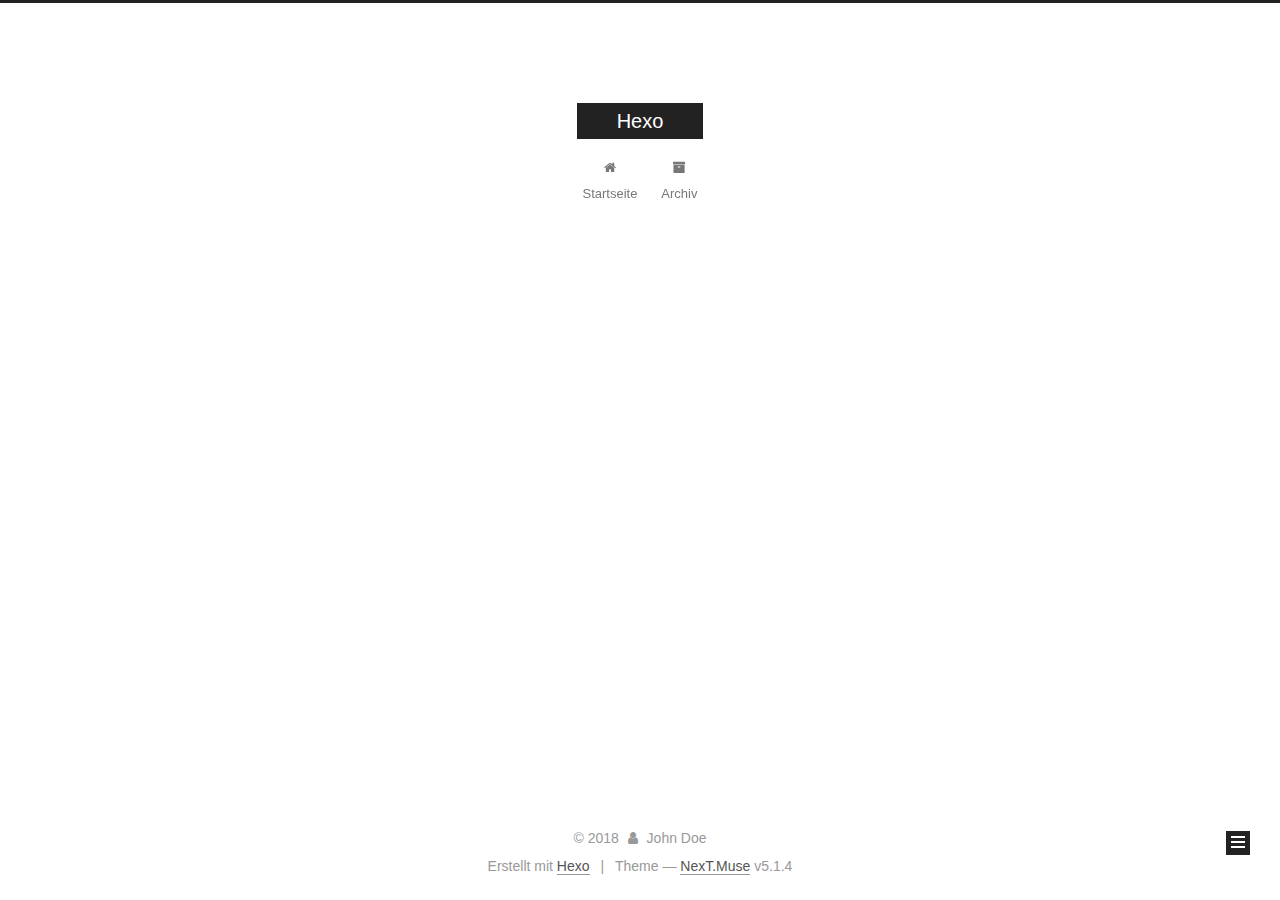
==== archives/index.html @ 007cd04a "Site updated: 2018-02-05 16:33:09" ====
<!DOCTYPE html>



  


<html class="theme-next muse use-motion" lang="">
<head>
  <meta charset="UTF-8"/>
<meta http-equiv="X-UA-Compatible" content="IE=edge" />
<meta name="viewport" content="width=device-width, initial-scale=1, maximum-scale=1"/>
<meta name="theme-color" content="#222">









<meta http-equiv="Cache-Control" content="no-transform" />
<meta http-equiv="Cache-Control" content="no-siteapp" />
















  
  
  <link href="/lib/fancybox/source/jquery.fancybox.css?v=2.1.5" rel="stylesheet" type="text/css" />







<link href="/lib/font-awesome/css/font-awesome.min.css?v=4.6.2" rel="stylesheet" type="text/css" />

<link href="/css/main.css?v=5.1.4" rel="stylesheet" type="text/css" />


  <link rel="apple-touch-icon" sizes="180x180" href="/images/apple-touch-icon-next.png?v=5.1.4">


  <link rel="icon" type="image/png" sizes="32x32" href="/images/favicon-32x32-next.png?v=5.1.4">


  <link rel="icon" type="image/png" sizes="16x16" href="/images/favicon-16x16-next.png?v=5.1.4">


  <link rel="mask-icon" href="/images/logo.svg?v=5.1.4" color="#222">





  <meta name="keywords" content="Hexo, NexT" />










<meta property="og:type" content="website">
<meta property="og:title" content="Hexo">
<meta property="og:url" content="http://yoursite.com/archives/index.html">
<meta property="og:site_name" content="Hexo">
<meta name="twitter:card" content="summary">
<meta name="twitter:title" content="Hexo">



<script type="text/javascript" id="hexo.configurations">
  var NexT = window.NexT || {};
  var CONFIG = {
    root: '/',
    scheme: 'Muse',
    version: '5.1.4',
    sidebar: {"position":"left","display":"post","offset":12,"b2t":false,"scrollpercent":false,"onmobile":false},
    fancybox: true,
    tabs: true,
    motion: {"enable":true,"async":false,"transition":{"post_block":"fadeIn","post_header":"slideDownIn","post_body":"slideDownIn","coll_header":"slideLeftIn","sidebar":"slideUpIn"}},
    duoshuo: {
      userId: '0',
      author: 'Author'
    },
    algolia: {
      applicationID: '',
      apiKey: '',
      indexName: '',
      hits: {"per_page":10},
      labels: {"input_placeholder":"Search for Posts","hits_empty":"We didn't find any results for the search: ${query}","hits_stats":"${hits} results found in ${time} ms"}
    }
  };
</script>



  <link rel="canonical" href="http://yoursite.com/archives/"/>





  <title>Archiv | Hexo</title>
  








</head>

<body itemscope itemtype="http://schema.org/WebPage" lang="">

  
  
    
  

  <div class="container sidebar-position-left page-archive">
    <div class="headband"></div>

    <header id="header" class="header" itemscope itemtype="http://schema.org/WPHeader">
      <div class="header-inner"><div class="site-brand-wrapper">
  <div class="site-meta ">
    

    <div class="custom-logo-site-title">
      <a href="/"  class="brand" rel="start">
        <span class="logo-line-before"><i></i></span>
        <span class="site-title">Hexo</span>
        <span class="logo-line-after"><i></i></span>
      </a>
    </div>
      
        <p class="site-subtitle"></p>
      
  </div>

  <div class="site-nav-toggle">
    <button>
      <span class="btn-bar"></span>
      <span class="btn-bar"></span>
      <span class="btn-bar"></span>
    </button>
  </div>
</div>

<nav class="site-nav">
  

  
    <ul id="menu" class="menu">
      
        
        <li class="menu-item menu-item-home">
          <a href="/" rel="section">
            
              <i class="menu-item-icon fa fa-fw fa-home"></i> <br />
            
            Startseite
          </a>
        </li>
      
        
        <li class="menu-item menu-item-archives">
          <a href="/archives/" rel="section">
            
              <i class="menu-item-icon fa fa-fw fa-archive"></i> <br />
            
            Archiv
          </a>
        </li>
      

      
    </ul>
  

  
</nav>



 </div>
    </header>

    <main id="main" class="main">
      <div class="main-inner">
        <div class="content-wrap">
          <div id="content" class="content">
            

  
  
  
  <div class="post-block archive">
    <div id="posts" class="posts-collapse">
      <span class="archive-move-on"></span>

      <span class="archive-page-counter">
        
        
        
          
        
        Öhm..! Ein Artikel. Bleib dran.
      </span>

      

        
        
        

        
          
          <div class="collection-title">
            <h1 class="archive-year" id="archive-year-2018">2018</h1>
          </div>
        
        

        

  <article class="post post-type-normal" itemscope itemtype="http://schema.org/Article">
    <header class="post-header">

      <h2 class="post-title">
        
            <a class="post-title-link" href="/2018/02/05/hello-world/" itemprop="url">
              
                <span itemprop="name">Hello World</span>
              
            </a>
        
      </h2>

      <div class="post-meta">
        <time class="post-time" itemprop="dateCreated"
              datetime="2018-02-05T15:50:29+08:00"
              content="2018-02-05" >
          02-05
        </time>
      </div>

    </header>
  </article>



      

    </div>
  </div>
  
  
  

  



          </div>
          


          

        </div>
        
          
  
  <div class="sidebar-toggle">
    <div class="sidebar-toggle-line-wrap">
      <span class="sidebar-toggle-line sidebar-toggle-line-first"></span>
      <span class="sidebar-toggle-line sidebar-toggle-line-middle"></span>
      <span class="sidebar-toggle-line sidebar-toggle-line-last"></span>
    </div>
  </div>

  <aside id="sidebar" class="sidebar">
    
    <div class="sidebar-inner">

      

      

      <section class="site-overview-wrap sidebar-panel sidebar-panel-active">
        <div class="site-overview">
          <div class="site-author motion-element" itemprop="author" itemscope itemtype="http://schema.org/Person">
            
              <p class="site-author-name" itemprop="name">John Doe</p>
              <p class="site-description motion-element" itemprop="description"></p>
          </div>

          <nav class="site-state motion-element">

            
              <div class="site-state-item site-state-posts">
              
                <a href="/archives/">
              
                  <span class="site-state-item-count">1</span>
                  <span class="site-state-item-name">Artikel</span>
                </a>
              </div>
            

            

            

          </nav>

          

          

          
          

          
          

          

        </div>
      </section>

      

      

    </div>
  </aside>


        
      </div>
    </main>

    <footer id="footer" class="footer">
      <div class="footer-inner">
        <div class="copyright">&copy; <span itemprop="copyrightYear">2018</span>
  <span class="with-love">
    <i class="fa fa-user"></i>
  </span>
  <span class="author" itemprop="copyrightHolder">John Doe</span>

  
</div>


  <div class="powered-by">Erstellt mit  <a class="theme-link" target="_blank" href="https://hexo.io">Hexo</a></div>



  <span class="post-meta-divider">|</span>



  <div class="theme-info">Theme &mdash; <a class="theme-link" target="_blank" href="https://github.com/iissnan/hexo-theme-next">NexT.Muse</a> v5.1.4</div>




        







        
      </div>
    </footer>

    
      <div class="back-to-top">
        <i class="fa fa-arrow-up"></i>
        
      </div>
    

    

  </div>

  

<script type="text/javascript">
  if (Object.prototype.toString.call(window.Promise) !== '[object Function]') {
    window.Promise = null;
  }
</script>









  












  
  
    <script type="text/javascript" src="/lib/jquery/index.js?v=2.1.3"></script>
  

  
  
    <script type="text/javascript" src="/lib/fastclick/lib/fastclick.min.js?v=1.0.6"></script>
  

  
  
    <script type="text/javascript" src="/lib/jquery_lazyload/jquery.lazyload.js?v=1.9.7"></script>
  

  
  
    <script type="text/javascript" src="/lib/velocity/velocity.min.js?v=1.2.1"></script>
  

  
  
    <script type="text/javascript" src="/lib/velocity/velocity.ui.min.js?v=1.2.1"></script>
  

  
  
    <script type="text/javascript" src="/lib/fancybox/source/jquery.fancybox.pack.js?v=2.1.5"></script>
  


  


  <script type="text/javascript" src="/js/src/utils.js?v=5.1.4"></script>

  <script type="text/javascript" src="/js/src/motion.js?v=5.1.4"></script>



  
  

  

  


  <script type="text/javascript" src="/js/src/bootstrap.js?v=5.1.4"></script>



  


  




	





  





  












  





  

  

  

  
  

  

  

  

</body>
</html>
---- css/main.css ----
/* normalize.css v3.0.2 | MIT License | git.io/normalize */
html {
  font-family: sans-serif; /* 1 */
  -ms-text-size-adjust: 100%; /* 2 */
  -webkit-text-size-adjust: 100%; /* 2 */
}
body {
  margin: 0;
}
article,
aside,
details,
figcaption,
figure,
footer,
header,
hgroup,
main,
menu,
nav,
section,
summary {
  display: block;
}
audio,
canvas,
progress,
video {
  display: inline-block; /* 1 */
  vertical-align: baseline; /* 2 */
}
audio:not([controls]) {
  display: none;
  height: 0;
}
[hidden],
template {
  display: none;
}
a {
  background-color: transparent;
}
a:active,
a:hover {
  outline: 0;
}
abbr[title] {
  border-bottom: 1px dotted;
}
b,
strong {
  font-weight: bold;
}
dfn {
  font-style: italic;
}
h1 {
  font-size: 2em;
  margin: 0.67em 0;
}
mark {
  background: #ff0;
  color: #000;
}
small {
  font-size: 80%;
}
sub,
sup {
  font-size: 75%;
  line-height: 0;
  position: relative;
  vertical-align: baseline;
}
sup {
  top: -0.5em;
}
sub {
  bottom: -0.25em;
}
img {
  border: 0;
}
svg:not(:root) {
  overflow: hidden;
}
figure {
  margin: 1em 40px;
}
hr {
  -moz-box-sizing: content-box;
  box-sizing: content-box;
  height: 0;
}
pre {
  overflow: auto;
}
code,
kbd,
pre,
samp {
  font-family: monospace, monospace;
  font-size: 1em;
}
button,
input,
optgroup,
select,
textarea {
  color: inherit; /* 1 */
  font: inherit; /* 2 */
  margin: 0; /* 3 */
}
button {
  overflow: visible;
}
button,
select {
  text-transform: none;
}
button,
html input[type="button"],
input[type="reset"],
input[type="submit"] {
  -webkit-appearance: button; /* 2 */
  cursor: pointer; /* 3 */
}
button[disabled],
html input[disabled] {
  cursor: default;
}
button::-moz-focus-inner,
input::-moz-focus-inner {
  border: 0;
  padding: 0;
}
input {
  line-height: normal;
}
input[type="checkbox"],
input[type="radio"] {
  box-sizing: border-box; /* 1 */
  padding: 0; /* 2 */
}
input[type="number"]::-webkit-inner-spin-button,
input[type="number"]::-webkit-outer-spin-button {
  height: auto;
}
input[type="search"] {
  -webkit-appearance: textfield; /* 1 */
  -moz-box-sizing: content-box;
  -webkit-box-sizing: content-box; /* 2 */
  box-sizing: content-box;
}
input[type="search"]::-webkit-search-cancel-button,
input[type="search"]::-webkit-search-decoration {
  -webkit-appearance: none;
}
fieldset {
  border: 1px solid #c0c0c0;
  margin: 0 2px;
  padding: 0.35em 0.625em 0.75em;
}
legend {
  border: 0; /* 1 */
  padding: 0; /* 2 */
}
textarea {
  overflow: auto;
}
optgroup {
  font-weight: bold;
}
table {
  border-collapse: collapse;
  border-spacing: 0;
}
td,
th {
  padding: 0;
}
::selection {
  background: #262a30;
  color: #fff;
}
body {
  position: relative;
  font-family: 'Lato', "PingFang SC", "Microsoft YaHei", sans-serif;
  font-size: 14px;
  line-height: 2;
  color: #555;
  background: #fff;
}
@media (max-width: 767px) {
  body {
    padding-right: 0 !important;
  }
}
@media (min-width: 768px) and (max-width: 991px) {
  body {
    padding-right: 0 !important;
  }
}
@media (min-width: 1600px) {
  body {
    font-size: 16px;
  }
}
h1,
h2,
h3,
h4,
h5,
h6 {
  margin: 0;
  padding: 0;
  font-weight: bold;
  line-height: 1.5;
  font-family: 'Lato', "PingFang SC", "Microsoft YaHei", sans-serif;
}
h2,
h3,
h4,
h5,
h6 {
  margin: 20px 0 15px;
}
h1 {
  font-size: 22px;
}
@media (max-width: 767px) {
  h1 {
    font-size: 18px;
  }
}
h2 {
  font-size: 20px;
}
@media (max-width: 767px) {
  h2 {
    font-size: 16px;
  }
}
h3 {
  font-size: 18px;
}
@media (max-width: 767px) {
  h3 {
    font-size: 14px;
  }
}
h4 {
  font-size: 16px;
}
@media (max-width: 767px) {
  h4 {
    font-size: 12px;
  }
}
h5 {
  font-size: 14px;
}
@media (max-width: 767px) {
  h5 {
    font-size: 10px;
  }
}
h6 {
  font-size: 12px;
}
@media (max-width: 767px) {
  h6 {
    font-size: 8px;
  }
}
p {
  margin: 0 0 20px 0;
}
a {
  color: #555;
  text-decoration: none;
  outline: none;
  border-bottom: 1px solid #999;
  word-wrap: break-word;
}
a:hover {
  color: #222;
  border-bottom-color: #222;
}
blockquote {
  margin: 0;
  padding: 0;
}
img {
  display: block;
  margin: auto;
  max-width: 100%;
  height: auto;
}
hr {
  margin: 40px 0;
  height: 3px;
  border: none;
  background-color: #ddd;
  background-image: repeating-linear-gradient(-45deg, #fff, #fff 4px, transparent 4px, transparent 8px);
}
blockquote {
  padding: 0 15px;
  color: #666;
  border-left: 4px solid #ddd;
}
blockquote cite::before {
  content: "-";
  padding: 0 5px;
}
dt {
  font-weight: 700;
}
dd {
  margin: 0;
  padding: 0;
}
kbd {
  border: 1px solid #ccc;
  border-radius: 0.2em;
  box-shadow: 0.1em 0.1em 0.2em rgba(0,0,0,0.1);
  background-color: #f9f9f9;
  font-family: inherit;
  background-image: -webkit-linear-gradient(top, #eee, #fff, #eee);
  padding: 0.1em 0.3em;
  white-space: nowrap;
}
.text-left {
  text-align: left;
}
.text-center {
  text-align: center;
}
.text-right {
  text-align: right;
}
.text-justify {
  text-align: justify;
}
.text-nowrap {
  white-space: nowrap;
}
.text-lowercase {
  text-transform: lowercase;
}
.text-uppercase {
  text-transform: uppercase;
}
.text-capitalize {
  text-transform: capitalize;
}
.center-block {
  display: block;
  margin-left: auto;
  margin-right: auto;
}
.clearfix:before,
.clearfix:after {
  content: " ";
  display: table;
}
.clearfix:after {
  clear: both;
}
.pullquote {
  width: 45%;
}
.pullquote.left {
  float: left;
  margin-left: 5px;
  margin-right: 10px;
}
.pullquote.right {
  float: right;
  margin-left: 10px;
  margin-right: 5px;
}
.affix.affix.affix {
  position: fixed;
}
.translation {
  margin-top: -20px;
  font-size: 14px;
  color: #999;
}
.scrollbar-measure {
  width: 100px;
  height: 100px;
  overflow: scroll;
  position: absolute;
  top: -9999px;
}
.use-motion .motion-element {
  opacity: 0;
}
table {
  margin: 20px 0;
  width: 100%;
  border-collapse: collapse;
  border-spacing: 0;
  border: 1px solid #ddd;
  font-size: 14px;
  table-layout: fixed;
  word-wrap: break-all;
}
table>tbody>tr:nth-of-type(odd) {
  background-color: #f9f9f9;
}
table>tbody>tr:hover {
  background-color: #f5f5f5;
}
caption,
th,
td {
  padding: 8px;
  text-align: left;
  vertical-align: middle;
  font-weight: normal;
}
th,
td {
  border-bottom: 3px solid #ddd;
  border-right: 1px solid #eee;
}
th {
  padding-bottom: 10px;
  font-weight: 700;
}
td {
  border-bottom-width: 1px;
}
html,
body {
  height: 100%;
}
.container {
  position: relative;
  min-height: 100%;
}
.header-inner {
  margin: 0 auto;
  padding: 100px 0 70px;
  width: 700px;
}
@media (min-width: 1600px) {
  .container .header-inner {
    width: 900px;
  }
}
.main {
  padding-bottom: 150px;
}
.main-inner {
  margin: 0 auto;
  width: 700px;
}
@media (min-width: 1600px) {
  .container .main-inner {
    width: 900px;
  }
}
.footer {
  position: absolute;
  left: 0;
  bottom: 0;
  width: 100%;
  min-height: 50px;
}
.footer-inner {
  box-sizing: border-box;
  margin: 20px auto;
  width: 700px;
}
@media (min-width: 1600px) {
  .container .footer-inner {
    width: 900px;
  }
}
pre,
.highlight {
  overflow: auto;
  margin: 20px 0;
  padding: 0;
  font-size: 13px;
  color: #4d4d4c;
  background: #f7f7f7;
  line-height: 1.6;
}
pre,
code {
  font-family: consolas, Menlo, "PingFang SC", "Microsoft YaHei", monospace;
}
code {
  padding: 2px 4px;
  word-wrap: break-word;
  color: #555;
  background: #eee;
  border-radius: 3px;
  font-size: 13px;
}
pre {
  padding: 10px;
}
pre code {
  padding: 0;
  color: #4d4d4c;
  background: none;
  text-shadow: none;
}
.highlight {
  border-radius: 1px;
}
.highlight pre {
  border: none;
  margin: 0;
  padding: 10px 0;
}
.highlight table {
  margin: 0;
  width: auto;
  border: none;
}
.highlight td {
  border: none;
  padding: 0;
}
.highlight figcaption {
  font-size: 1em;
  color: #4d4d4c;
  line-height: 1em;
  margin-bottom: 1em;
}
.highlight figcaption:before,
.highlight figcaption:after {
  content: " ";
  display: table;
}
.highlight figcaption:after {
  clear: both;
}
.highlight figcaption a {
  float: right;
  color: #4d4d4c;
}
.highlight figcaption a:hover {
  border-bottom-color: #4d4d4c;
}
.highlight .gutter pre {
  padding-left: 10px;
  padding-right: 10px;
  color: #869194;
  text-align: right;
  background-color: #eff2f3;
}
.highlight .code pre {
  width: 100%;
  padding-left: 10px;
  padding-right: 10px;
  background-color: #f7f7f7;
}
.highlight .line {
  height: 20px;
}
.gutter {
  -webkit-user-select: none;
  -moz-user-select: none;
  -ms-user-select: none;
  user-select: none;
}
.gist table {
  width: auto;
}
.gist table td {
  border: none;
}
pre .deletion {
  background: #fdd;
}
pre .addition {
  background: #dfd;
}
pre .meta {
  color: #8959a8;
}
pre .comment {
  color: #8e908c;
}
pre .variable,
pre .attribute,
pre .tag,
pre .regexp,
pre .ruby .constant,
pre .xml .tag .title,
pre .xml .pi,
pre .xml .doctype,
pre .html .doctype,
pre .css .id,
pre .css .class,
pre .css .pseudo {
  color: #c82829;
}
pre .number,
pre .preprocessor,
pre .built_in,
pre .literal,
pre .params,
pre .constant,
pre .command {
  color: #f5871f;
}
pre .ruby .class .title,
pre .css .rules .attribute,
pre .string,
pre .value,
pre .inheritance,
pre .header,
pre .ruby .symbol,
pre .xml .cdata,
pre .special,
pre .number,
pre .formula {
  color: #718c00;
}
pre .title,
pre .css .hexcolor {
  color: #3e999f;
}
pre .function,
pre .python .decorator,
pre .python .title,
pre .ruby .function .title,
pre .ruby .title .keyword,
pre .perl .sub,
pre .javascript .title,
pre .coffeescript .title {
  color: #4271ae;
}
pre .keyword,
pre .javascript .function {
  color: #8959a8;
}
.full-image.full-image.full-image.full-image {
  border: none;
  max-width: 100%;
  width: auto;
  margin: 20px auto 25px;
}
@media (min-width: 992px) {
  .full-image.full-image.full-image.full-image {
    max-width: none;
    width: 110%;
    margin: 25px -5%;
  }
}
.blockquote-center,
.page-home .post-type-quote blockquote,
.page-post-detail .post-type-quote blockquote {
  position: relative;
  margin: 40px 0;
  padding: 0;
  border-left: none;
  text-align: center;
}
.blockquote-center::before,
.page-home .post-type-quote blockquote::before,
.page-post-detail .post-type-quote blockquote::before,
.blockquote-center::after,
.page-home .post-type-quote blockquote::after,
.page-post-detail .post-type-quote blockquote::after {
  position: absolute;
  content: ' ';
  display: block;
  width: 100%;
  height: 24px;
  opacity: 0.2;
  background-repeat: no-repeat;
  background-position: 0 -6px;
  background-size: 22px 22px;
}
.blockquote-center::before,
.page-home .post-type-quote blockquote::before,
.page-post-detail .post-type-quote blockquote::before {
  top: -20px;
  background-image: url("../images/quote-l.svg");
  border-top: 1px solid #ccc;
}
.blockquote-center::after,
.page-home .post-type-quote blockquote::after,
.page-post-detail .post-type-quote blockquote::after {
  bottom: -20px;
  background-image: url("../images/quote-r.svg");
  border-bottom: 1px solid #ccc;
  background-position: 100% 8px;
}
.blockquote-center p,
.page-home .post-type-quote blockquote p,
.page-post-detail .post-type-quote blockquote p,
.blockquote-center div,
.page-home .post-type-quote blockquote div,
.page-post-detail .post-type-quote blockquote div {
  text-align: center;
}
.post .post-body .group-picture img {
  box-sizing: border-box;
  padding: 0 3px;
  border: none;
}
.post .group-picture-row {
  overflow: hidden;
  margin-top: 6px;
}
.post .group-picture-row:first-child {
  margin-top: 0;
}
.post .group-picture-column {
  float: left;
}
.page-post-detail .post-body .group-picture-column {
  float: none;
  margin-top: 10px;
  width: auto !important;
}
.page-post-detail .post-body .group-picture-column img {
  margin: 0 auto;
}
.page-archive .group-picture-container {
  overflow: hidden;
}
.page-archive .group-picture-row {
  float: left;
}
.page-archive .group-picture-row:first-child {
  margin-top: 6px;
}
.page-archive .group-picture-column {
  max-width: 150px;
  max-height: 150px;
}
.post-body .note {
  position: relative;
  padding: 15px;
  margin-bottom: 20px;
  border: 1px solid #eee;
  border-left-width: 5px;
  border-radius: 3px;
}
.post-body .note h2,
.post-body .note h3,
.post-body .note h4,
.post-body .note h5,
.post-body .note h6 {
  margin-top: 0;
  margin-bottom: 0;
  border-bottom: initial;
  padding-top: 0 !important;
}
.post-body .note p:first-child,
.post-body .note ul:first-child,
.post-body .note ol:first-child,
.post-body .note table:first-child,
.post-body .note pre:first-child,
.post-body .note blockquote:first-child {
  margin-top: 0;
}
.post-body .note p:last-child,
.post-body .note ul:last-child,
.post-body .note ol:last-child,
.post-body .note table:last-child,
.post-body .note pre:last-child,
.post-body .note blockquote:last-child {
  margin-bottom: 0;
}
.post-body .note.default {
  border-left-color: #777;
}
.post-body .note.default h2,
.post-body .note.default h3,
.post-body .note.default h4,
.post-body .note.default h5,
.post-body .note.default h6 {
  color: #777;
}
.post-body .note.primary {
  border-left-color: #6f42c1;
}
.post-body .note.primary h2,
.post-body .note.primary h3,
.post-body .note.primary h4,
.post-body .note.primary h5,
.post-body .note.primary h6 {
  color: #6f42c1;
}
.post-body .note.info {
  border-left-color: #428bca;
}
.post-body .note.info h2,
.post-body .note.info h3,
.post-body .note.info h4,
.post-body .note.info h5,
.post-body .note.info h6 {
  color: #428bca;
}
.post-body .note.success {
  border-left-color: #5cb85c;
}
.post-body .note.success h2,
.post-body .note.success h3,
.post-body .note.success h4,
.post-body .note.success h5,
.post-body .note.success h6 {
  color: #5cb85c;
}
.post-body .note.warning {
  border-left-color: #f0ad4e;
}
.post-body .note.warning h2,
.post-body .note.warning h3,
.post-body .note.warning h4,
.post-body .note.warning h5,
.post-body .note.warning h6 {
  color: #f0ad4e;
}
.post-body .note.danger {
  border-left-color: #d9534f;
}
.post-body .note.danger h2,
.post-body .note.danger h3,
.post-body .note.danger h4,
.post-body .note.danger h5,
.post-body .note.danger h6 {
  color: #d9534f;
}
.post-body .label {
  display: inline;
  padding: 0 2px;
  white-space: nowrap;
}
.post-body .label.default {
  background-color: #f0f0f0;
}
.post-body .label.primary {
  background-color: #efe6f7;
}
.post-body .label.info {
  background-color: #e5f2f8;
}
.post-body .label.success {
  background-color: #e7f4e9;
}
.post-body .label.warning {
  background-color: #fcf6e1;
}
.post-body .label.danger {
  background-color: #fae8eb;
}
.post-body .tabs {
  position: relative;
  display: block;
  margin-bottom: 20px;
  padding-top: 10px;
}
.post-body .tabs ul.nav-tabs {
  margin: 0;
  padding: 0;
  display: flex;
  margin-bottom: -1px;
}
@media (max-width: 413px) {
  .post-body .tabs ul.nav-tabs {
    display: block;
    margin-bottom: 5px;
  }
}
.post-body .tabs ul.nav-tabs li.tab {
  list-style-type: none !important;
  margin: 0 0.25em 0 0;
  border-top: 3px solid transparent;
  border-left: 1px solid transparent;
  border-right: 1px solid transparent;
}
@media (max-width: 413px) {
  .post-body .tabs ul.nav-tabs li.tab {
    margin: initial;
    border-top: 1px solid transparent;
    border-left: 3px solid transparent;
    border-right: 1px solid transparent;
    border-bottom: 1px solid transparent;
  }
}
.post-body .tabs ul.nav-tabs li.tab a {
  outline: 0;
  border-bottom: initial;
  display: block;
  line-height: 1.8em;
  padding: 0.25em 0.75em;
  transition-duration: 0.2s;
  transition-timing-function: ease-out;
  transition-delay: 0s;
}
.post-body .tabs ul.nav-tabs li.tab a i {
  width: 1.285714285714286em;
}
.post-body .tabs ul.nav-tabs li.tab.active {
  border-top: 3px solid #fc6423;
  border-left: 1px solid #ddd;
  border-right: 1px solid #ddd;
  background-color: #fff;
}
@media (max-width: 413px) {
  .post-body .tabs ul.nav-tabs li.tab.active {
    border-top: 1px solid #ddd;
    border-left: 3px solid #fc6423;
    border-right: 1px solid #ddd;
    border-bottom: 1px solid #ddd;
  }
}
.post-body .tabs ul.nav-tabs li.tab.active a {
  cursor: default;
  color: #555;
}
.post-body .tabs .tab-content {
  background-color: #fff;
}
.post-body .tabs .tab-content .tab-pane {
  border: 1px solid #ddd;
  padding: 20px 20px 0 20px;
}
.post-body .tabs .tab-content .tab-pane:not(.active) {
  display: none !important;
}
.post-body .tabs .tab-content .tab-pane.active {
  display: block !important;
}
.btn {
  display: inline-block;
  padding: 0 20px;
  font-size: 14px;
  color: #fff;
  background: #222;
  border: 2px solid #222;
  text-decoration: none;
  border-radius: 0;
  transition-property: background-color;
  transition-duration: 0.2s;
  transition-timing-function: ease-in-out;
  transition-delay: 0s;
  line-height: 2;
}
.btn:hover {
  border-color: #222;
  color: #222;
  background: #fff;
}
.btn +.btn {
  margin: 0 0 8px 8px;
}
.btn .fa-fw {
  width: 1.285714285714286em;
  text-align: left;
}
.btn-bar {
  display: block;
  width: 22px;
  height: 2px;
  background: #555;
  border-radius: 1px;
}
.btn-bar+.btn-bar {
  margin-top: 4px;
}
.pagination {
  margin: 120px 0 40px;
  text-align: center;
  border-top: 1px solid #eee;
}
.page-number-basic,
.pagination .prev,
.pagination .next,
.pagination .page-number,
.pagination .space {
  display: inline-block;
  position: relative;
  top: -1px;
  margin: 0 10px;
  padding: 0 11px;
}
@media (max-width: 767px) {
  .page-number-basic,
  .pagination .prev,
  .pagination .next,
  .pagination .page-number,
  .pagination .space {
    margin: 0 5px;
  }
}
.pagination .prev,
.pagination .next,
.pagination .page-number {
  border-bottom: 0;
  border-top: 1px solid #eee;
  transition-property: border-color;
  transition-duration: 0.2s;
  transition-timing-function: ease-in-out;
  transition-delay: 0s;
}
.pagination .prev:hover,
.pagination .next:hover,
.pagination .page-number:hover {
  border-top-color: #222;
}
.pagination .space {
  padding: 0;
  margin: 0;
}
.pagination .prev {
  margin-left: 0;
}
.pagination .next {
  margin-right: 0;
}
.pagination .page-number.current {
  color: #fff;
  background: #ccc;
  border-top-color: #ccc;
}
@media (max-width: 767px) {
  .pagination {
    border-top: none;
  }
  .pagination .prev,
  .pagination .next,
  .pagination .page-number {
    margin-bottom: 10px;
    border-top: 0;
    border-bottom: 1px solid #eee;
    padding: 0 10px;
  }
  .pagination .prev:hover,
  .pagination .next:hover,
  .pagination .page-number:hover {
    border-bottom-color: #222;
  }
}
.comments {
  margin: 60px 20px 0;
}
.tag-cloud {
  text-align: center;
}
.tag-cloud a {
  display: inline-block;
  margin: 10px;
}
.back-to-top {
  box-sizing: border-box;
  position: fixed;
  bottom: -100px;
  right: 30px;
  z-index: 1050;
  padding: 0 6px;
  width: 24px;
  background: #222;
  font-size: 12px;
  opacity: 1;
  color: #fff;
  cursor: pointer;
  text-align: center;
  -webkit-transform: translateZ(0);
  transition-property: bottom;
  transition-duration: 0.2s;
  transition-timing-function: ease-in-out;
  transition-delay: 0s;
}
@media (min-width: 768px) and (max-width: 991px) {
  .back-to-top {
    display: none !important;
  }
}
@media (max-width: 767px) {
  .back-to-top {
    display: none !important;
  }
}
.back-to-top.back-to-top-on {
  bottom: 19px;
}
.header {
  background: transparent;
}
.header-inner {
  position: relative;
}
.headband {
  height: 3px;
  background: #222;
}
.site-meta {
  margin: 0;
  text-align: center;
}
@media (max-width: 767px) {
  .site-meta {
    text-align: center;
  }
}
.brand {
  position: relative;
  display: inline-block;
  padding: 0 40px;
  color: #fff;
  background: #222;
  border-bottom: none;
}
.brand:hover {
  color: #fff;
}
.logo {
  display: inline-block;
  margin-right: 5px;
  line-height: 36px;
  vertical-align: top;
}
.site-title {
  display: inline-block;
  vertical-align: top;
  line-height: 36px;
  font-size: 20px;
  font-weight: normal;
  font-family: 'Lato', "PingFang SC", "Microsoft YaHei", sans-serif;
}
.site-subtitle {
  margin-top: 10px;
  font-size: 13px;
  color: #999;
}
.use-motion .brand {
  opacity: 0;
}
.use-motion .logo,
.use-motion .site-title,
.use-motion .site-subtitle {
  opacity: 0;
  position: relative;
  top: -10px;
}
.site-nav-toggle {
  display: none;
  position: absolute;
  top: 10px;
  left: 10px;
}
@media (max-width: 767px) {
  .site-nav-toggle {
    display: block;
  }
}
.site-nav-toggle button {
  margin-top: 2px;
  padding: 9px 10px;
  background: transparent;
  border: none;
}
@media (max-width: 767px) {
  .site-nav {
    display: none;
    margin: 0 -10px;
    padding: 0 10px;
    clear: both;
    border-top: 1px solid #ddd;
  }
}
@media (min-width: 768px) and (max-width: 991px) {
  .site-nav {
    display: block !important;
  }
}
@media (min-width: 992px) {
  .site-nav {
    display: block !important;
  }
}
.menu {
  margin-top: 20px;
  padding-left: 0;
  text-align: center;
}
.menu .menu-item {
  display: inline-block;
  margin: 0 10px;
  list-style: none;
}
@media screen and (max-width: 767px) {
  .menu .menu-item {
    margin-top: 10px;
  }
}
.menu .menu-item a {
  display: block;
  font-size: 13px;
  line-height: inherit;
  border-bottom: 1px solid transparent;
  transition-property: border-color;
  transition-duration: 0.2s;
  transition-timing-function: ease-in-out;
  transition-delay: 0s;
}
.menu .menu-item a:hover {
  border-bottom-color: #222;
}
.menu .menu-item .fa {
  margin-right: 5px;
}
.use-motion .menu-item {
  opacity: 0;
}
.post-body {
  font-family: 'Lato', "PingFang SC", "Microsoft YaHei", sans-serif;
}
@media (max-width: 767px) {
  .post-body {
    word-break: break-word;
  }
}
.post-body .fancybox img {
  display: block !important;
  margin: 0 auto;
  cursor: pointer;
  cursor: zoom-in;
  cursor: -webkit-zoom-in;
}
.post-body .image-caption,
.post-body .figure .caption {
  margin: -20px auto 15px;
  text-align: center;
  font-size: 14px;
  color: #999;
  font-weight: bold;
  line-height: 1;
}
.post-sticky-flag {
  display: inline-block;
  font-size: 16px;
  -ms-transform: rotate(30deg);
  -webkit-transform: rotate(30deg);
  -moz-transform: rotate(30deg);
  -ms-transform: rotate(30deg);
  -o-transform: rotate(30deg);
  transform: rotate(30deg);
}
.use-motion .post-block,
.use-motion .pagination,
.use-motion .comments {
  opacity: 0;
}
.use-motion .post-header {
  opacity: 0;
}
.use-motion .post-body {
  opacity: 0;
}
.use-motion .collection-title {
  opacity: 0;
}
.posts-expand {
  padding-top: 40px;
}
@media (max-width: 767px) {
  .posts-expand {
    margin: 0 20px;
  }
  .post-body pre .gutter pre {
    padding-right: 10px;
  }
  .post-body .highlight {
    margin-left: 0px;
    margin-right: 0px;
    padding: 0;
  }
  .post-body .highlight .gutter pre {
    padding-right: 10px;
  }
}
@media (min-width: 992px) {
  .posts-expand .post-body {
    text-align: justify;
  }
}
.posts-expand .post-body h2,
.posts-expand .post-body h3,
.posts-expand .post-body h4,
.posts-expand .post-body h5,
.posts-expand .post-body h6 {
  padding-top: 10px;
}
.posts-expand .post-body h2 .header-anchor,
.posts-expand .post-body h3 .header-anchor,
.posts-expand .post-body h4 .header-anchor,
.posts-expand .post-body h5 .header-anchor,
.posts-expand .post-body h6 .header-anchor {
  float: right;
  margin-left: 10px;
  color: #ccc;
  border-bottom-style: none;
  visibility: hidden;
}
.posts-expand .post-body h2 .header-anchor:hover,
.posts-expand .post-body h3 .header-anchor:hover,
.posts-expand .post-body h4 .header-anchor:hover,
.posts-expand .post-body h5 .header-anchor:hover,
.posts-expand .post-body h6 .header-anchor:hover {
  color: inherit;
}
.posts-expand .post-body h2:hover .header-anchor,
.posts-expand .post-body h3:hover .header-anchor,
.posts-expand .post-body h4:hover .header-anchor,
.posts-expand .post-body h5:hover .header-anchor,
.posts-expand .post-body h6:hover .header-anchor {
  visibility: visible;
}
.posts-expand .post-body ul li {
  list-style: circle;
}
.posts-expand .post-body img {
  box-sizing: border-box;
  margin: auto;
  padding: 3px;
  border: 1px solid #ddd;
}
.posts-expand .post-body .fancybox img {
  margin: 0 auto 25px;
}
@media (max-width: 767px) {
  .posts-collapse {
    margin: 0 20px;
  }
  .posts-collapse .post-title,
  .posts-collapse .post-meta {
    display: block;
    width: auto;
    text-align: left;
  }
}
.posts-collapse {
  position: relative;
  z-index: 1010;
  margin-left: 55px;
}
.posts-collapse::after {
  content: " ";
  position: absolute;
  top: 20px;
  left: 0;
  margin-left: -2px;
  width: 4px;
  height: 100%;
  background: #f5f5f5;
  z-index: -1;
}
@media (max-width: 767px) {
  .posts-collapse {
    margin: 0 20px;
  }
}
.posts-collapse .collection-title {
  position: relative;
  margin: 60px 0;
}
.posts-collapse .collection-title h1,
.posts-collapse .collection-title h2 {
  margin-left: 20px;
}
.posts-collapse .collection-title small {
  color: #bbb;
  margin-left: 5px;
}
.posts-collapse .collection-title::before {
  content: " ";
  position: absolute;
  left: 0;
  top: 50%;
  margin-left: -4px;
  margin-top: -4px;
  width: 8px;
  height: 8px;
  background: #bbb;
  border-radius: 50%;
}
.posts-collapse .post {
  margin: 30px 0;
}
.posts-collapse .post-header {
  position: relative;
  transition-duration: 0.2s;
  transition-timing-function: ease-in-out;
  transition-delay: 0s;
  transition-property: border;
  border-bottom: 1px dashed #ccc;
}
.posts-collapse .post-header::before {
  content: " ";
  position: absolute;
  left: 0;
  top: 12px;
  width: 6px;
  height: 6px;
  margin-left: -4px;
  background: #bbb;
  border-radius: 50%;
  border: 1px solid #fff;
  transition-duration: 0.2s;
  transition-timing-function: ease-in-out;
  transition-delay: 0s;
  transition-property: background;
}
.posts-collapse .post-header:hover {
  border-bottom-color: #666;
}
.posts-collapse .post-header:hover::before {
  background: #222;
}
.posts-collapse .post-meta {
  position: absolute;
  font-size: 12px;
  left: 20px;
  top: 5px;
}
.posts-collapse .post-comments-count {
  display: none;
}
.posts-collapse .post-title {
  margin-left: 60px;
  font-size: 16px;
  font-weight: normal;
  line-height: inherit;
}
.posts-collapse .post-title::after {
  margin-left: 3px;
  opacity: 0.6;
}
.posts-collapse .post-title a {
  color: #666;
  border-bottom: none;
}
.page-home .post-type-quote .post-header,
.page-post-detail .post-type-quote .post-header,
.page-home .post-type-quote .post-tags,
.page-post-detail .post-type-quote .post-tags {
  display: none;
}
.posts-expand .post-title {
  text-align: center;
  word-break: break-word;
  font-weight: 400;
}
.posts-expand .post-title-link {
  display: inline-block;
  position: relative;
  color: #555;
  border-bottom: none;
  line-height: 1.2;
  vertical-align: top;
}
.posts-expand .post-title-link::before {
  content: "";
  position: absolute;
  width: 100%;
  height: 2px;
  bottom: 0;
  left: 0;
  background-color: #000;
  visibility: hidden;
  -webkit-transform: scaleX(0);
  -moz-transform: scaleX(0);
  -ms-transform: scaleX(0);
  -o-transform: scaleX(0);
  transform: scaleX(0);
  transition-duration: 0.2s;
  transition-timing-function: ease-in-out;
  transition-delay: 0s;
}
.posts-expand .post-title-link:hover::before {
  visibility: visible;
  -webkit-transform: scaleX(1);
  -moz-transform: scaleX(1);
  -ms-transform: scaleX(1);
  -o-transform: scaleX(1);
  transform: scaleX(1);
}
.posts-expand .post-title-link .fa {
  font-size: 16px;
}
.posts-expand .post-meta {
  margin: 3px 0 60px 0;
  color: #999;
  font-family: 'Lato', "PingFang SC", "Microsoft YaHei", sans-serif;
  font-size: 12px;
  text-align: center;
}
.posts-expand .post-meta .post-category-list {
  display: inline-block;
  margin: 0;
  padding: 3px;
}
.posts-expand .post-meta .post-category-list-link {
  color: #999;
}
.posts-expand .post-meta .post-description {
  font-size: 14px;
  margin-top: 2px;
}
.post-meta-divider {
  margin: 0 0.5em;
}
.post-meta-item-icon {
  margin-right: 3px;
}
@media (min-width: 768px) and (max-width: 991px) {
  .post-meta-item-icon {
    display: inline-block;
  }
}
@media (max-width: 767px) {
  .post-meta-item-icon {
    display: inline-block;
  }
}
@media (min-width: 768px) and (max-width: 991px) {
  .post-meta-item-text {
    display: none;
  }
}
@media (max-width: 767px) {
  .post-meta-item-text {
    display: none;
  }
}
@media (max-width: 767px) {
  .posts-expand .post-comments-count {
    display: none;
  }
}
.post-button {
  margin-top: 40px;
}
.posts-expand .post-tags {
  margin-top: 40px;
  text-align: center;
}
.posts-expand .post-tags a {
  display: inline-block;
  margin-right: 10px;
  font-size: 13px;
}
.post-nav {
  display: table;
  margin-top: 15px;
  width: 100%;
  border-top: 1px solid #eee;
}
.post-nav-divider {
  display: table-cell;
  width: 10%;
}
.post-nav-item {
  display: table-cell;
  padding: 10px 0 0 0;
  width: 45%;
  vertical-align: top;
}
.post-nav-item a {
  position: relative;
  display: block;
  line-height: 25px;
  font-size: 14px;
  color: #555;
  border-bottom: none;
}
.post-nav-item a:hover {
  color: #222;
  border-bottom: none;
}
.post-nav-item a:active {
  top: 2px;
}
.post-nav-item .fa {
  position: absolute;
  top: 8px;
  left: 0;
  font-size: 12px;
}
.post-nav-next a {
  padding-left: 15px;
}
.post-nav-prev {
  text-align: right;
}
.post-nav-prev a {
  padding-right: 15px;
}
.post-nav-prev .fa {
  right: 0;
  left: auto;
}
.posts-expand .post-eof {
  display: block;
  margin: 80px auto 60px;
  width: 8%;
  height: 1px;
  background: #ccc;
  text-align: center;
}
.post:last-child .post-eof.post-eof.post-eof {
  display: none;
}
.post-gallery {
  display: table;
  table-layout: fixed;
  width: 100%;
  border-collapse: separate;
}
.post-gallery-row {
  display: table-row;
}
.post-gallery .post-gallery-img {
  display: table-cell;
  text-align: center;
  vertical-align: middle;
  border: none;
}
.post-gallery .post-gallery-img img {
  max-width: 100%;
  max-height: 100%;
  border: none;
}
.fancybox-close,
.fancybox-close:hover {
  border: none;
}
.rtl.post-body p,
.rtl.post-body a,
.rtl.post-body h1,
.rtl.post-body h2,
.rtl.post-body h3,
.rtl.post-body h4,
.rtl.post-body h5,
.rtl.post-body h6,
.rtl.post-body li,
.rtl.post-body ul,
.rtl.post-body ol {
  direction: rtl;
  font-family: UKIJ Ekran;
}
.rtl.post-title {
  font-family: UKIJ Ekran;
}
.sidebar {
  position: fixed;
  right: 0;
  top: 0;
  bottom: 0;
  width: 0;
  z-index: 1040;
  box-shadow: inset 0 2px 6px #000;
  background: #222;
  -webkit-transform: translateZ(0);
}
.sidebar a {
  color: #999;
  border-bottom-color: #555;
}
.sidebar a:hover {
  color: #eee;
}
@media (min-width: 768px) and (max-width: 991px) {
  .sidebar {
    display: none !important;
  }
}
@media (max-width: 767px) {
  .sidebar {
    display: none !important;
  }
}
.sidebar-inner {
  position: relative;
  padding: 20px 10px;
  color: #999;
  text-align: center;
}
.site-overview-wrap {
  overflow: hidden;
}
.site-overview {
  overflow-y: auto;
  overflow-x: hidden;
}
.sidebar-toggle {
  position: fixed;
  right: 30px;
  bottom: 45px;
  width: 14px;
  height: 14px;
  padding: 5px;
  background: #222;
  line-height: 0;
  z-index: 1050;
  cursor: pointer;
  -webkit-transform: translateZ(0);
}
@media (min-width: 768px) and (max-width: 991px) {
  .sidebar-toggle {
    display: none !important;
  }
}
@media (max-width: 767px) {
  .sidebar-toggle {
    display: none !important;
  }
}
.sidebar-toggle-line {
  position: relative;
  display: inline-block;
  vertical-align: top;
  height: 2px;
  width: 100%;
  background: #fff;
  margin-top: 3px;
}
.sidebar-toggle-line:first-child {
  margin-top: 0;
}
.site-author-image {
  display: block;
  margin: 0 auto;
  padding: 2px;
  max-width: 96px;
  height: auto;
  border: 2px solid #333;
}
.site-author-name {
  margin: 5px 0 0;
  text-align: center;
  color: #f5f5f5;
  font-weight: normal;
}
.site-description {
  margin-top: 5px;
  text-align: center;
  font-size: 14px;
  color: #999;
}
.site-state {
  overflow: hidden;
  line-height: 1.4;
  white-space: nowrap;
  text-align: center;
}
.site-state-item {
  display: inline-block;
  padding: 0 15px;
  border-left: 1px solid #333;
}
.site-state-item:first-child {
  border-left: none;
}
.site-state-item a {
  border-bottom: none;
}
.site-state-item-count {
  display: block;
  text-align: center;
  color: inherit;
  font-weight: 600;
  font-size: 18px;
}
.site-state-item-name {
  font-size: 13px;
  color: inherit;
}
.feed-link {
  margin-top: 20px;
}
.feed-link a {
  display: inline-block;
  padding: 0 15px;
  color: #fc6423;
  border: 1px solid #fc6423;
  border-radius: 4px;
}
.feed-link a i {
  color: #fc6423;
  font-size: 14px;
}
.feed-link a:hover {
  color: #fff;
  background: #fc6423;
}
.feed-link a:hover i {
  color: #fff;
}
.links-of-author {
  margin-top: 20px;
}
.links-of-author a {
  display: inline-block;
  vertical-align: middle;
  margin-right: 10px;
  margin-bottom: 10px;
  border-bottom-color: #555;
  font-size: 13px;
}
.links-of-author a:before {
  display: inline-block;
  vertical-align: middle;
  margin-right: 3px;
  content: " ";
  width: 4px;
  height: 4px;
  border-radius: 50%;
  background: #8fff6a;
}
.links-of-blogroll {
  font-size: 13px;
}
.links-of-blogroll-title {
  margin-top: 20px;
  font-size: 14px;
  font-weight: 600;
}
.links-of-blogroll-list {
  margin: 0;
  padding: 0;
  list-style: none;
}
.links-of-blogroll-item {
  padding: 2px 10px;
}
.links-of-blogroll-item a {
  max-width: 280px;
  box-sizing: border-box;
  display: inline-block;
  overflow: hidden;
  white-space: nowrap;
  text-overflow: ellipsis;
}
.sidebar-nav {
  margin: 0 0 20px;
  padding-left: 0;
}
.sidebar-nav li {
  display: inline-block;
  cursor: pointer;
  border-bottom: 1px solid transparent;
  font-size: 14px;
  color: #555;
}
.sidebar-nav li:hover {
  color: #f5f5f5;
}
.page-post-detail .sidebar-nav-toc {
  padding: 0 5px;
}
.page-post-detail .sidebar-nav-overview {
  margin-left: 10px;
}
.sidebar-nav .sidebar-nav-active {
  color: #87daff;
  border-bottom-color: #87daff;
}
.sidebar-nav .sidebar-nav-active:hover {
  color: #87daff;
}
.sidebar-panel {
  display: none;
}
.sidebar-panel-active {
  display: block;
}
.post-toc-empty {
  font-size: 14px;
  color: #666;
}
.post-toc-wrap {
  overflow: hidden;
}
.post-toc {
  overflow: auto;
}
.post-toc ol {
  margin: 0;
  padding: 0 2px 5px 10px;
  text-align: left;
  list-style: none;
  font-size: 14px;
}
.post-toc ol > ol {
  padding-left: 0;
}
.post-toc ol a {
  transition-duration: 0.2s;
  transition-timing-function: ease-in-out;
  transition-delay: 0s;
  transition-property: all;
  color: #999;
  border-bottom-color: #555;
}
.post-toc ol a:hover {
  color: #ccc;
  border-bottom-color: #ccc;
}
.post-toc .nav-item {
  overflow: hidden;
  text-overflow: ellipsis;
  text-align: justify;
  white-space: nowrap;
  line-height: 1.8;
}
.post-toc .nav .nav-child {
  display: none;
}
.post-toc .nav .active > .nav-child {
  display: block;
}
.post-toc .nav .active-current > .nav-child {
  display: block;
}
.post-toc .nav .active-current > .nav-child > .nav-item {
  display: block;
}
.post-toc .nav .active > a {
  color: #87daff;
  border-bottom-color: #87daff;
}
.post-toc .nav .active-current > a {
  color: #87daff;
}
.post-toc .nav .active-current > a:hover {
  color: #87daff;
}
.footer {
  font-size: 14px;
  color: #999;
}
.footer img {
  border: none;
}
.footer-inner {
  text-align: center;
}
.with-love {
  display: inline-block;
  margin: 0 5px;
}
.powered-by,
.theme-info {
  display: inline-block;
}
.cc-license {
  margin-top: 10px;
  text-align: center;
}
.cc-license .cc-opacity {
  opacity: 0.7;
  border-bottom: none;
}
.cc-license .cc-opacity:hover {
  opacity: 0.9;
}
.cc-license img {
  display: inline-block;
}
.theme-next #ds-thread #ds-reset {
  color: #555;
}
.theme-next #ds-thread #ds-reset .ds-replybox {
  margin-bottom: 30px;
}
.theme-next #ds-thread #ds-reset .ds-replybox .ds-avatar,
.theme-next #ds-reset .ds-avatar img {
  box-shadow: none;
}
.theme-next #ds-thread #ds-reset .ds-textarea-wrapper {
  border-color: #c7d4e1;
  background: none;
  border-top-right-radius: 3px;
  border-top-left-radius: 3px;
}
.theme-next #ds-thread #ds-reset .ds-textarea-wrapper textarea {
  height: 60px;
}
.theme-next #ds-reset .ds-rounded-top {
  border-radius: 0;
}
.theme-next #ds-thread #ds-reset .ds-post-toolbar {
  box-sizing: border-box;
  border: 1px solid #c7d4e1;
  background: #f6f8fa;
}
.theme-next #ds-thread #ds-reset .ds-post-options {
  height: 40px;
  border: none;
  background: none;
}
.theme-next #ds-thread #ds-reset .ds-toolbar-buttons {
  top: 11px;
}
.theme-next #ds-thread #ds-reset .ds-sync {
  top: 5px;
}
.theme-next #ds-thread #ds-reset .ds-post-button {
  top: 4px;
  right: 5px;
  width: 90px;
  height: 30px;
  border: 1px solid #c5ced7;
  border-radius: 3px;
  background-image: linear-gradient(#fbfbfc, #f5f7f9);
  color: #60676d;
}
.theme-next #ds-thread #ds-reset .ds-post-button:hover {
  background-position: 0 -30px;
  color: #60676d;
}
.theme-next #ds-thread #ds-reset .ds-comments-info {
  padding: 10px 0;
}
.theme-next #ds-thread #ds-reset .ds-sort {
  display: none;
}
.theme-next #ds-thread #ds-reset li.ds-tab a.ds-current {
  border: none;
  background: #f6f8fa;
  color: #60676d;
}
.theme-next #ds-thread #ds-reset li.ds-tab a.ds-current:hover {
  background-color: #e9f0f7;
  color: #60676d;
}
.theme-next #ds-thread #ds-reset li.ds-tab a {
  border-radius: 2px;
  padding: 5px;
}
.theme-next #ds-thread #ds-reset .ds-login-buttons p {
  color: #999;
  line-height: 36px;
}
.theme-next #ds-thread #ds-reset .ds-login-buttons .ds-service-list li {
  height: 28px;
}
.theme-next #ds-thread #ds-reset .ds-service-list a {
  background: none;
  padding: 5px;
  border: 1px solid;
  border-radius: 3px;
  text-align: center;
}
.theme-next #ds-thread #ds-reset .ds-service-list a:hover {
  color: #fff;
  background: #666;
}
.theme-next #ds-thread #ds-reset .ds-service-list .ds-weibo {
  color: #fc9b00;
  border-color: #fc9b00;
}
.theme-next #ds-thread #ds-reset .ds-service-list .ds-weibo:hover {
  background: #fc9b00;
}
.theme-next #ds-thread #ds-reset .ds-service-list .ds-qq {
  color: #60a3ec;
  border-color: #60a3ec;
}
.theme-next #ds-thread #ds-reset .ds-service-list .ds-qq:hover {
  background: #60a3ec;
}
.theme-next #ds-thread #ds-reset .ds-service-list .ds-renren {
  color: #2e7ac4;
  border-color: #2e7ac4;
}
.theme-next #ds-thread #ds-reset .ds-service-list .ds-renren:hover {
  background: #2e7ac4;
}
.theme-next #ds-thread #ds-reset .ds-service-list .ds-douban {
  color: #37994c;
  border-color: #37994c;
}
.theme-next #ds-thread #ds-reset .ds-service-list .ds-douban:hover {
  background: #37994c;
}
.theme-next #ds-thread #ds-reset .ds-service-list .ds-kaixin {
  color: #fef20d;
  border-color: #fef20d;
}
.theme-next #ds-thread #ds-reset .ds-service-list .ds-kaixin:hover {
  background: #fef20d;
}
.theme-next #ds-thread #ds-reset .ds-service-list .ds-netease {
  color: #f00;
  border-color: #f00;
}
.theme-next #ds-thread #ds-reset .ds-service-list .ds-netease:hover {
  background: #f00;
}
.theme-next #ds-thread #ds-reset .ds-service-list .ds-sohu {
  color: #ffcb05;
  border-color: #ffcb05;
}
.theme-next #ds-thread #ds-reset .ds-service-list .ds-sohu:hover {
  background: #ffcb05;
}
.theme-next #ds-thread #ds-reset .ds-service-list .ds-baidu {
  color: #2831e0;
  border-color: #2831e0;
}
.theme-next #ds-thread #ds-reset .ds-service-list .ds-baidu:hover {
  background: #2831e0;
}
.theme-next #ds-thread #ds-reset .ds-service-list .ds-google {
  color: #166bec;
  border-color: #166bec;
}
.theme-next #ds-thread #ds-reset .ds-service-list .ds-google:hover {
  background: #166bec;
}
.theme-next #ds-thread #ds-reset .ds-service-list .ds-weixin {
  color: #00ce0d;
  border-color: #00ce0d;
}
.theme-next #ds-thread #ds-reset .ds-service-list .ds-weixin:hover {
  background: #00ce0d;
}
.theme-next #ds-thread #ds-reset .ds-service-list .ds-more-services {
  border: none;
}
.theme-next #ds-thread #ds-reset .ds-service-list .ds-more-services:hover {
  background: none;
}
.theme-next #ds-reset .duoshuo-ua-admin {
  display: inline-block;
  color: #f00;
}
.theme-next #ds-reset .duoshuo-ua-platform,
.theme-next #ds-reset .duoshuo-ua-browser {
  color: #ccc;
}
.theme-next #ds-reset .duoshuo-ua-platform .fa,
.theme-next #ds-reset .duoshuo-ua-browser .fa {
  display: inline-block;
  margin-right: 3px;
}
.theme-next #ds-reset .duoshuo-ua-separator {
  display: inline-block;
  margin-left: 5px;
}
.theme-next .this_ua {
  background-color: #ccc !important;
  border-radius: 4px;
  padding: 0 5px !important;
  margin: 1px 1px !important;
  border: 1px solid #bbb !important;
  color: #fff;
  display: inline-block !important;
}
.theme-next .this_ua.admin {
  background-color: #d9534f !important;
  border-color: #d9534f !important;
}
.theme-next .this_ua.platform.iOS,
.theme-next .this_ua.platform.Mac,
.theme-next .this_ua.platform.Windows {
  background-color: #39b3d7 !important;
  border-color: #46b8da !important;
}
.theme-next .this_ua.platform.Linux {
  background-color: #3a3a3a !important;
  border-color: #1f1f1f !important;
}
.theme-next .this_ua.platform.Android {
  background-color: #00c47d !important;
  border-color: #01b171 !important;
}
.theme-next .this_ua.browser.Mobile,
.theme-next .this_ua.browser.Chrome {
  background-color: #5cb85c !important;
  border-color: #4cae4c !important;
}
.theme-next .this_ua.browser.Firefox {
  background-color: #f0ad4e !important;
  border-color: #eea236 !important;
}
.theme-next .this_ua.browser.Maxthon,
.theme-next .this_ua.browser.IE {
  background-color: #428bca !important;
  border-color: #357ebd !important;
}
.theme-next .this_ua.browser.baidu,
.theme-next .this_ua.browser.UCBrowser,
.theme-next .this_ua.browser.Opera {
  background-color: #d9534f !important;
  border-color: #d43f3a !important;
}
.theme-next .this_ua.browser.Android,
.theme-next .this_ua.browser.QQBrowser {
  background-color: #78ace9 !important;
  border-color: #4cae4c !important;
}
.post-spread {
  margin-top: 20px;
  text-align: center;
}
.jiathis_style {
  display: inline-block;
}
.jiathis_style a {
  border: none;
}
.fa {
  font-family: FontAwesome !important;
}
.post-spread {
  margin-top: 20px;
  text-align: center;
}
.bdshare-slide-button-box a {
  border: none;
}
.bdsharebuttonbox {
  display: inline-block;
}
.bdsharebuttonbox a {
  border: none;
}
.local-search-pop-overlay {
  position: fixed;
  width: 100%;
  height: 100%;
  top: 0;
  left: 0;
  z-index: 2080;
  background-color: rgba(0,0,0,0.3);
}
.local-search-popup {
  display: none;
  position: fixed;
  top: 10%;
  left: 50%;
  margin-left: -350px;
  width: 700px;
  height: 80%;
  padding: 0;
  background: #fff;
  color: #333;
  z-index: 9999;
  border-radius: 5px;
}
@media (max-width: 767px) {
  .local-search-popup {
    padding: 0;
    top: 0;
    left: 0;
    margin: 0;
    width: 100%;
    height: 100%;
    border-radius: 0;
  }
}
.local-search-popup ul.search-result-list {
  padding: 0;
  margin: 0 5px;
}
.local-search-popup p.search-result {
  border-bottom: 1px dashed #ccc;
  padding: 5px 0;
}
.local-search-popup a.search-result-title {
  font-weight: bold;
  font-size: 16px;
}
.local-search-popup .search-keyword {
  border-bottom: 1px dashed #f00;
  font-weight: bold;
  color: #f00;
}
.local-search-popup .local-search-header {
  padding: 5px;
  height: 36px;
  background: #f5f5f5;
  border-top-left-radius: 5px;
  border-top-right-radius: 5px;
}
.local-search-popup #local-search-result {
  overflow: auto;
  position: relative;
  padding: 5px 25px;
  height: calc(100% - 55px);
}
.local-search-popup .local-search-input-wrapper {
  display: inline-block;
  width: calc(100% - 90px);
  height: 36px;
  line-height: 36px;
  padding: 0 5px;
}
.local-search-popup .local-search-input-wrapper input {
  padding: 8px 0;
  height: 20px;
  display: block;
  width: 100%;
  outline: none;
  border: none;
  background: transparent;
  vertical-align: middle;
}
.local-search-popup .search-icon,
.local-search-popup .popup-btn-close {
  display: inline-block;
  font-size: 18px;
  color: #999;
  height: 36px;
  width: 18px;
  padding-left: 10px;
  padding-right: 10px;
}
.local-search-popup .search-icon {
  float: left;
}
.local-search-popup .popup-btn-close {
  border-left: 1px solid #eee;
  float: right;
  cursor: pointer;
}
.local-search-popup #no-result {
  position: absolute;
  left: 50%;
  top: 50%;
  -webkit-transform: translate(-50%, -50%);
  -webkit-transform: translate(-50%, -50%);
  -moz-transform: translate(-50%, -50%);
  -ms-transform: translate(-50%, -50%);
  -o-transform: translate(-50%, -50%);
  transform: translate(-50%, -50%);
  color: #ccc;
}
.site-uv,
.site-pv,
.page-pv {
  display: inline-block;
}
.site-uv .busuanzi-value,
.site-pv .busuanzi-value,
.page-pv .busuanzi-value {
  margin: 0 5px;
}
.site-uv {
  margin-right: 10px;
}
.site-uv::after {
  content: "|";
  padding-left: 10px;
}
.page-archive .archive-page-counter {
  position: relative;
  top: 3px;
  left: 20px;
}
@media (max-width: 767px) {
  .page-archive .archive-page-counter {
    top: 5px;
  }
}
.page-archive .posts-collapse .archive-move-on {
  position: absolute;
  top: 11px;
  left: 0;
  margin-left: -6px;
  width: 10px;
  height: 10px;
  opacity: 0.5;
  background: #555;
  border: 1px solid #fff;
  border-radius: 50%;
}
.category-all-page .category-all-title {
  text-align: center;
}
.category-all-page .category-all {
  margin-top: 20px;
}
.category-all-page .category-list {
  margin: 0;
  padding: 0;
  list-style: none;
}
.category-all-page .category-list-item {
  margin: 5px 10px;
}
.category-all-page .category-list-count {
  color: #bbb;
}
.category-all-page .category-list-count:before {
  display: inline;
  content: " (";
}
.category-all-page .category-list-count:after {
  display: inline;
  content: ") ";
}
.category-all-page .category-list-child {
  padding-left: 10px;
}
#schedule ul#event-list {
  padding-left: 30px;
}
#schedule ul#event-list hr {
  margin: 20px 0 45px 0 !important;
  background: #222;
}
#schedule ul#event-list hr:after {
  display: inline-block;
  content: 'NOW';
  background: #222;
  color: #fff;
  font-weight: bold;
  text-align: right;
  padding: 0 5px;
}
#schedule ul#event-list li.event {
  margin: 20px 0px;
  background: #f9f9f9;
  padding-left: 10px;
  min-height: 40px;
}
#schedule ul#event-list li.event h2.event-summary {
  margin: 0;
  padding-bottom: 3px;
}
#schedule ul#event-list li.event h2.event-summary:before {
  display: inline-block;
  font-family: FontAwesome;
  font-size: 8px;
  content: '\f111';
  vertical-align: middle;
  margin-right: 25px;
  color: #bbb;
}
#schedule ul#event-list li.event span.event-relative-time {
  display: inline-block;
  font-size: 12px;
  font-weight: 400;
  padding-left: 12px;
  color: #bbb;
}
#schedule ul#event-list li.event span.event-details {
  display: block;
  color: #bbb;
  margin-left: 56px;
  padding-top: 3px;
  padding-bottom: 6px;
  text-indent: -24px;
  line-height: 18px;
}
#schedule ul#event-list li.event span.event-details:before {
  text-indent: 0;
  display: inline-block;
  width: 14px;
  font-family: FontAwesome;
  text-align: center;
  margin-right: 9px;
  color: #bbb;
}
#schedule ul#event-list li.event span.event-details.event-location:before {
  content: '\f041';
}
#schedule ul#event-list li.event span.event-details.event-duration:before {
  content: '\f017';
}
#schedule ul#event-list li.event-past {
  background: #fcfcfc;
}
#schedule ul#event-list li.event-past > * {
  opacity: 0.6;
}
#schedule ul#event-list li.event-past h2.event-summary {
  color: #bbb;
}
#schedule ul#event-list li.event-past h2.event-summary:before {
  color: #dfdfdf;
}
#schedule ul#event-list li.event-now {
  background: #222;
  color: #fff;
  padding: 15px 0 15px 10px;
}
#schedule ul#event-list li.event-now h2.event-summary:before {
  -webkit-transform: scale(1.2);
  -moz-transform: scale(1.2);
  -ms-transform: scale(1.2);
  -o-transform: scale(1.2);
  transform: scale(1.2);
  color: #fff;
  animation: dot-flash 1s alternate infinite ease-in-out;
}
#schedule ul#event-list li.event-now * {
  color: #fff !important;
}
@-moz-keyframes dot-flash {
  from {
    opacity: 1;
    -webkit-transform: scale(1.1);
    -moz-transform: scale(1.1);
    -ms-transform: scale(1.1);
    -o-transform: scale(1.1);
    transform: scale(1.1);
  }
  to {
    opacity: 0;
    -webkit-transform: scale(1);
    -moz-transform: scale(1);
    -ms-transform: scale(1);
    -o-transform: scale(1);
    transform: scale(1);
  }
}
@-webkit-keyframes dot-flash {
  from {
    opacity: 1;
    -webkit-transform: scale(1.1);
    -moz-transform: scale(1.1);
    -ms-transform: scale(1.1);
    -o-transform: scale(1.1);
    transform: scale(1.1);
  }
  to {
    opacity: 0;
    -webkit-transform: scale(1);
    -moz-transform: scale(1);
    -ms-transform: scale(1);
    -o-transform: scale(1);
    transform: scale(1);
  }
}
@-o-keyframes dot-flash {
  from {
    opacity: 1;
    -webkit-transform: scale(1.1);
    -moz-transform: scale(1.1);
    -ms-transform: scale(1.1);
    -o-transform: scale(1.1);
    transform: scale(1.1);
  }
  to {
    opacity: 0;
    -webkit-transform: scale(1);
    -moz-transform: scale(1);
    -ms-transform: scale(1);
    -o-transform: scale(1);
    transform: scale(1);
  }
}
@keyframes dot-flash {
  from {
    opacity: 1;
    -webkit-transform: scale(1.1);
    -moz-transform: scale(1.1);
    -ms-transform: scale(1.1);
    -o-transform: scale(1.1);
    transform: scale(1.1);
  }
  to {
    opacity: 0;
    -webkit-transform: scale(1);
    -moz-transform: scale(1);
    -ms-transform: scale(1);
    -o-transform: scale(1);
    transform: scale(1);
  }
}
.page-post-detail .sidebar-toggle-line {
  background: #87daff;
}
.page-post-detail .comments {
  overflow: hidden;
}
@media (max-width: 767px) {
  .header-inner,
  .container .main-inner,
  .footer-inner {
    width: auto;
  }
}
embed {
  display: block;
  margin: 0px auto 25px auto;
}
.custom-logo .site-meta-headline {
  text-align: center;
}
.custom-logo .brand {
  background: none;
}
.custom-logo .site-title {
  margin: 10px auto 0;
  font-size: 24px;
  color: #222;
}
.custom-logo .site-title a {
  border: none;
}
.custom-logo-image {
  margin: 0 auto;
  padding: 5px;
  max-width: 150px;
  background: #fff;
}
@media (max-width: 767px) {
  .site-nav {
    position: absolute;
    left: 0;
    top: 52px;
    margin: 0;
    width: 100%;
    padding: 0;
    background: #fff;
    border-bottom: 1px solid #ddd;
    z-index: 1030;
  }
}
@media (max-width: 767px) {
  .menu {
    text-align: left;
  }
}
@media (max-width: 767px) {
  .menu .menu-item {
    display: block;
    margin: 0 10px;
    vertical-align: top;
  }
}
@media (max-width: 767px) {
  .menu .menu-item br {
    display: none;
  }
}
@media (max-width: 767px) {
  .menu .menu-item a {
    padding: 5px 10px;
  }
}
.menu .menu-item .fa {
  margin-right: 0;
}
.site-search form {
  display: none;
}
.links-of-blogroll-inline .links-of-blogroll-item {
  display: inline-block;
}
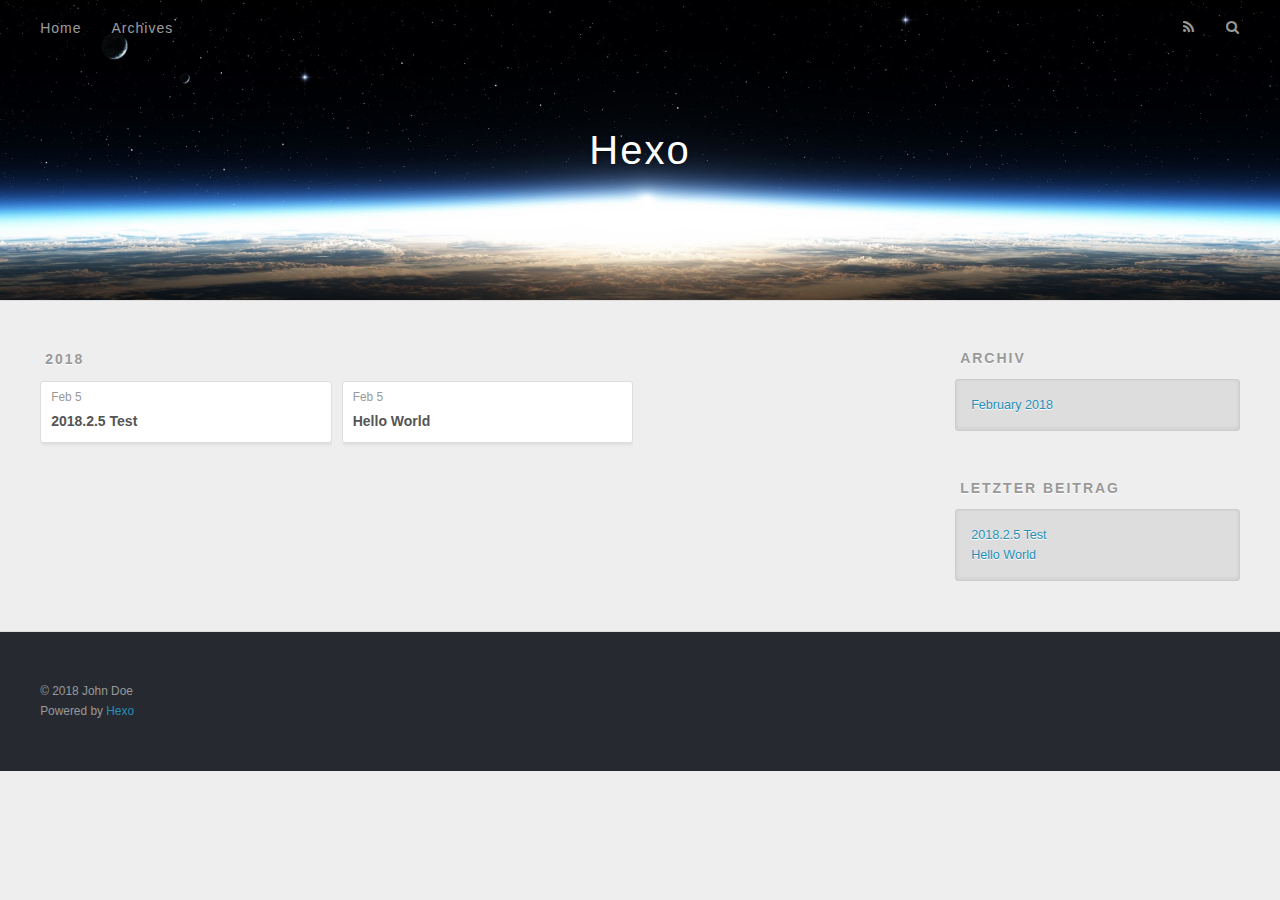
==== commit de836a93: "Site updated: 2018-02-08 11:46:20" ====
--- a/archives/index.html
+++ b/archives/index.html
@@ -1,550 +1,192 @@
 <!DOCTYPE html>
-
-
+<html>
+<head>
+  <meta charset="utf-8">
+  
 
   
-
-
-<html class="theme-next muse use-motion" lang="">
-<head>
-  <meta charset="UTF-8"/>
-<meta http-equiv="X-UA-Compatible" content="IE=edge" />
-<meta name="viewport" content="width=device-width, initial-scale=1, maximum-scale=1"/>
-<meta name="theme-color" content="#222">
-
-
-
-
-
-
-
-
-
-<meta http-equiv="Cache-Control" content="no-transform" />
-<meta http-equiv="Cache-Control" content="no-siteapp" />
-
-
-
-
-
-
-
-
-
-
-
-
-
-
-
-
-  
-  
-  <link href="/lib/fancybox/source/jquery.fancybox.css?v=2.1.5" rel="stylesheet" type="text/css" />
-
-
-
-
-
-
-
-<link href="/lib/font-awesome/css/font-awesome.min.css?v=4.6.2" rel="stylesheet" type="text/css" />
-
-<link href="/css/main.css?v=5.1.4" rel="stylesheet" type="text/css" />
-
-
-  <link rel="apple-touch-icon" sizes="180x180" href="/images/apple-touch-icon-next.png?v=5.1.4">
-
-
-  <link rel="icon" type="image/png" sizes="32x32" href="/images/favicon-32x32-next.png?v=5.1.4">
-
-
-  <link rel="icon" type="image/png" sizes="16x16" href="/images/favicon-16x16-next.png?v=5.1.4">
-
-
-  <link rel="mask-icon" href="/images/logo.svg?v=5.1.4" color="#222">
-
-
-
-
-
-  <meta name="keywords" content="Hexo, NexT" />
-
-
-
-
-
-
-
-
-
-
-<meta property="og:type" content="website">
+  <title>Archiv | Hexo</title>
+  <meta name="viewport" content="width=device-width, initial-scale=1, maximum-scale=1">
+  <meta property="og:type" content="website">
 <meta property="og:title" content="Hexo">
 <meta property="og:url" content="http://yoursite.com/archives/index.html">
 <meta property="og:site_name" content="Hexo">
 <meta name="twitter:card" content="summary">
 <meta name="twitter:title" content="Hexo">
+  
+    <link rel="alternate" href="/atom.xml" title="Hexo" type="application/atom+xml">
+  
+  
+    <link rel="icon" href="/favicon.png">
+  
+  
+    <link href="//fonts.googleapis.com/css?family=Source+Code+Pro" rel="stylesheet" type="text/css">
+  
+  <link rel="stylesheet" href="/css/style.css">
+</head>
+
+<body>
+  <div id="container">
+    <div id="wrap">
+      <header id="header">
+  <div id="banner"></div>
+  <div id="header-outer" class="outer">
+    <div id="header-title" class="inner">
+      <h1 id="logo-wrap">
+        <a href="/" id="logo">Hexo</a>
+      </h1>
+      
+    </div>
+    <div id="header-inner" class="inner">
+      <nav id="main-nav">
+        <a id="main-nav-toggle" class="nav-icon"></a>
+        
+          <a class="main-nav-link" href="/">Home</a>
+        
+          <a class="main-nav-link" href="/archives">Archives</a>
+        
+      </nav>
+      <nav id="sub-nav">
+        
+          <a id="nav-rss-link" class="nav-icon" href="/atom.xml" title="RSS Feed"></a>
+        
+        <a id="nav-search-btn" class="nav-icon" title="Suche"></a>
+      </nav>
+      <div id="search-form-wrap">
+        <form action="//google.com/search" method="get" accept-charset="UTF-8" class="search-form"><input type="search" name="q" class="search-form-input" placeholder="Search"><button type="submit" class="search-form-submit">&#xF002;</button><input type="hidden" name="sitesearch" value="http://yoursite.com"></form>
+      </div>
+    </div>
+  </div>
+</header>
+      <div class="outer">
+        <section id="main">
+  
+  
+    
+    
+      
+      
+      <section class="archives-wrap">
+        <div class="archive-year-wrap">
+          <a href="/archives/2018" class="archive-year">2018</a>
+        </div>
+        <div class="archives">
+    
+    <article class="archive-article archive-type-post">
+  <div class="archive-article-inner">
+    <header class="archive-article-header">
+      <a href="/2018/02/05/2018-2-5-Test/" class="archive-article-date">
+  <time datetime="2018-02-05T08:49:52.000Z" itemprop="datePublished">Feb 5</time>
+</a>
+      
+  
+    <h1 itemprop="name">
+      <a class="archive-article-title" href="/2018/02/05/2018-2-5-Test/">2018.2.5 Test</a>
+    </h1>
+  
+
+    </header>
+  </div>
+</article>
+  
+    
+    
+    <article class="archive-article archive-type-post">
+  <div class="archive-article-inner">
+    <header class="archive-article-header">
+      <a href="/2018/02/05/hello-world/" class="archive-article-date">
+  <time datetime="2018-02-05T07:50:29.326Z" itemprop="datePublished">Feb 5</time>
+</a>
+      
+  
+    <h1 itemprop="name">
+      <a class="archive-article-title" href="/2018/02/05/hello-world/">Hello World</a>
+    </h1>
+  
+
+    </header>
+  </div>
+</article>
+  
+  
+    </div></section>
+  
+
+
+</section>
+        
+          <aside id="sidebar">
+  
+    
+
+  
+    
+
+  
+    
+  
+    
+  <div class="widget-wrap">
+    <h3 class="widget-title">Archiv</h3>
+    <div class="widget">
+      <ul class="archive-list"><li class="archive-list-item"><a class="archive-list-link" href="/archives/2018/02/">February 2018</a></li></ul>
+    </div>
+  </div>
+
+
+  
+    
+  <div class="widget-wrap">
+    <h3 class="widget-title">letzter Beitrag</h3>
+    <div class="widget">
+      <ul>
+        
+          <li>
+            <a href="/2018/02/05/2018-2-5-Test/">2018.2.5 Test</a>
+          </li>
+        
+          <li>
+            <a href="/2018/02/05/hello-world/">Hello World</a>
+          </li>
+        
+      </ul>
+    </div>
+  </div>
+
+  
+</aside>
+        
+      </div>
+      <footer id="footer">
+  
+  <div class="outer">
+    <div id="footer-info" class="inner">
+      &copy; 2018 John Doe<br>
+      Powered by <a href="http://hexo.io/" target="_blank">Hexo</a>
+    </div>
+  </div>
+</footer>
+    </div>
+    <nav id="mobile-nav">
+  
+    <a href="/" class="mobile-nav-link">Home</a>
+  
+    <a href="/archives" class="mobile-nav-link">Archives</a>
+  
+</nav>
+    
+
+<script src="//ajax.googleapis.com/ajax/libs/jquery/2.0.3/jquery.min.js"></script>
+
+
+  <link rel="stylesheet" href="/fancybox/jquery.fancybox.css">
+  <script src="/fancybox/jquery.fancybox.pack.js"></script>
+
+
+<script src="/js/script.js"></script>
 
 
 
-<script type="text/javascript" id="hexo.configurations">
-  var NexT = window.NexT || {};
-  var CONFIG = {
-    root: '/',
-    scheme: 'Muse',
-    version: '5.1.4',
-    sidebar: {"position":"left","display":"post","offset":12,"b2t":false,"scrollpercent":false,"onmobile":false},
-    fancybox: true,
-    tabs: true,
-    motion: {"enable":true,"async":false,"transition":{"post_block":"fadeIn","post_header":"slideDownIn","post_body":"slideDownIn","coll_header":"slideLeftIn","sidebar":"slideUpIn"}},
-    duoshuo: {
-      userId: '0',
-      author: 'Author'
-    },
-    algolia: {
-      applicationID: '',
-      apiKey: '',
-      indexName: '',
-      hits: {"per_page":10},
-      labels: {"input_placeholder":"Search for Posts","hits_empty":"We didn't find any results for the search: ${query}","hits_stats":"${hits} results found in ${time} ms"}
-    }
-  };
-</script>
-
-
-
-  <link rel="canonical" href="http://yoursite.com/archives/"/>
-
-
-
-
-
-  <title>Archiv | Hexo</title>
-  
-
-
-
-
-
-
-
-
-</head>
-
-<body itemscope itemtype="http://schema.org/WebPage" lang="">
-
-  
-  
-    
-  
-
-  <div class="container sidebar-position-left page-archive">
-    <div class="headband"></div>
-
-    <header id="header" class="header" itemscope itemtype="http://schema.org/WPHeader">
-      <div class="header-inner"><div class="site-brand-wrapper">
-  <div class="site-meta ">
-    
-
-    <div class="custom-logo-site-title">
-      <a href="/"  class="brand" rel="start">
-        <span class="logo-line-before"><i></i></span>
-        <span class="site-title">Hexo</span>
-        <span class="logo-line-after"><i></i></span>
-      </a>
-    </div>
-      
-        <p class="site-subtitle"></p>
-      
   </div>
-
-  <div class="site-nav-toggle">
-    <button>
-      <span class="btn-bar"></span>
-      <span class="btn-bar"></span>
-      <span class="btn-bar"></span>
-    </button>
-  </div>
-</div>
-
-<nav class="site-nav">
-  
-
-  
-    <ul id="menu" class="menu">
-      
-        
-        <li class="menu-item menu-item-home">
-          <a href="/" rel="section">
-            
-              <i class="menu-item-icon fa fa-fw fa-home"></i> <br />
-            
-            Startseite
-          </a>
-        </li>
-      
-        
-        <li class="menu-item menu-item-archives">
-          <a href="/archives/" rel="section">
-            
-              <i class="menu-item-icon fa fa-fw fa-archive"></i> <br />
-            
-            Archiv
-          </a>
-        </li>
-      
-
-      
-    </ul>
-  
-
-  
-</nav>
-
-
-
- </div>
-    </header>
-
-    <main id="main" class="main">
-      <div class="main-inner">
-        <div class="content-wrap">
-          <div id="content" class="content">
-            
-
-  
-  
-  
-  <div class="post-block archive">
-    <div id="posts" class="posts-collapse">
-      <span class="archive-move-on"></span>
-
-      <span class="archive-page-counter">
-        
-        
-        
-          
-        
-        Öhm..! Ein Artikel. Bleib dran.
-      </span>
-
-      
-
-        
-        
-        
-
-        
-          
-          <div class="collection-title">
-            <h1 class="archive-year" id="archive-year-2018">2018</h1>
-          </div>
-        
-        
-
-        
-
-  <article class="post post-type-normal" itemscope itemtype="http://schema.org/Article">
-    <header class="post-header">
-
-      <h2 class="post-title">
-        
-            <a class="post-title-link" href="/2018/02/05/hello-world/" itemprop="url">
-              
-                <span itemprop="name">Hello World</span>
-              
-            </a>
-        
-      </h2>
-
-      <div class="post-meta">
-        <time class="post-time" itemprop="dateCreated"
-              datetime="2018-02-05T15:50:29+08:00"
-              content="2018-02-05" >
-          02-05
-        </time>
-      </div>
-
-    </header>
-  </article>
-
-
-
-      
-
-    </div>
-  </div>
-  
-  
-  
-
-  
-
-
-
-          </div>
-          
-
-
-          
-
-        </div>
-        
-          
-  
-  <div class="sidebar-toggle">
-    <div class="sidebar-toggle-line-wrap">
-      <span class="sidebar-toggle-line sidebar-toggle-line-first"></span>
-      <span class="sidebar-toggle-line sidebar-toggle-line-middle"></span>
-      <span class="sidebar-toggle-line sidebar-toggle-line-last"></span>
-    </div>
-  </div>
-
-  <aside id="sidebar" class="sidebar">
-    
-    <div class="sidebar-inner">
-
-      
-
-      
-
-      <section class="site-overview-wrap sidebar-panel sidebar-panel-active">
-        <div class="site-overview">
-          <div class="site-author motion-element" itemprop="author" itemscope itemtype="http://schema.org/Person">
-            
-              <p class="site-author-name" itemprop="name">John Doe</p>
-              <p class="site-description motion-element" itemprop="description"></p>
-          </div>
-
-          <nav class="site-state motion-element">
-
-            
-              <div class="site-state-item site-state-posts">
-              
-                <a href="/archives/">
-              
-                  <span class="site-state-item-count">1</span>
-                  <span class="site-state-item-name">Artikel</span>
-                </a>
-              </div>
-            
-
-            
-
-            
-
-          </nav>
-
-          
-
-          
-
-          
-          
-
-          
-          
-
-          
-
-        </div>
-      </section>
-
-      
-
-      
-
-    </div>
-  </aside>
-
-
-        
-      </div>
-    </main>
-
-    <footer id="footer" class="footer">
-      <div class="footer-inner">
-        <div class="copyright">&copy; <span itemprop="copyrightYear">2018</span>
-  <span class="with-love">
-    <i class="fa fa-user"></i>
-  </span>
-  <span class="author" itemprop="copyrightHolder">John Doe</span>
-
-  
-</div>
-
-
-  <div class="powered-by">Erstellt mit  <a class="theme-link" target="_blank" href="https://hexo.io">Hexo</a></div>
-
-
-
-  <span class="post-meta-divider">|</span>
-
-
-
-  <div class="theme-info">Theme &mdash; <a class="theme-link" target="_blank" href="https://github.com/iissnan/hexo-theme-next">NexT.Muse</a> v5.1.4</div>
-
-
-
-
-        
-
-
-
-
-
-
-
-        
-      </div>
-    </footer>
-
-    
-      <div class="back-to-top">
-        <i class="fa fa-arrow-up"></i>
-        
-      </div>
-    
-
-    
-
-  </div>
-
-  
-
-<script type="text/javascript">
-  if (Object.prototype.toString.call(window.Promise) !== '[object Function]') {
-    window.Promise = null;
-  }
-</script>
-
-
-
-
-
-
-
-
-
-  
-
-
-
-
-
-
-
-
-
-
-
-
-  
-  
-    <script type="text/javascript" src="/lib/jquery/index.js?v=2.1.3"></script>
-  
-
-  
-  
-    <script type="text/javascript" src="/lib/fastclick/lib/fastclick.min.js?v=1.0.6"></script>
-  
-
-  
-  
-    <script type="text/javascript" src="/lib/jquery_lazyload/jquery.lazyload.js?v=1.9.7"></script>
-  
-
-  
-  
-    <script type="text/javascript" src="/lib/velocity/velocity.min.js?v=1.2.1"></script>
-  
-
-  
-  
-    <script type="text/javascript" src="/lib/velocity/velocity.ui.min.js?v=1.2.1"></script>
-  
-
-  
-  
-    <script type="text/javascript" src="/lib/fancybox/source/jquery.fancybox.pack.js?v=2.1.5"></script>
-  
-
-
-  
-
-
-  <script type="text/javascript" src="/js/src/utils.js?v=5.1.4"></script>
-
-  <script type="text/javascript" src="/js/src/motion.js?v=5.1.4"></script>
-
-
-
-  
-  
-
-  
-
-  
-
-
-  <script type="text/javascript" src="/js/src/bootstrap.js?v=5.1.4"></script>
-
-
-
-  
-
-
-  
-
-
-
-
-	
-
-
-
-
-
-  
-
-
-
-
-
-  
-
-
-
-
-
-
-
-
-
-
-
-
-  
-
-
-
-
-
-  
-
-  
-
-  
-
-  
-  
-
-  
-
-  
-
-  
-
 </body>
-</html>
+</html>--- a/css/style.css
+++ b/css/style.css
@@ -0,0 +1,1374 @@
+body {
+  width: 100%;
+}
+body:before,
+body:after {
+  content: "";
+  display: table;
+}
+body:after {
+  clear: both;
+}
+html,
+body,
+div,
+span,
+applet,
+object,
+iframe,
+h1,
+h2,
+h3,
+h4,
+h5,
+h6,
+p,
+blockquote,
+pre,
+a,
+abbr,
+acronym,
+address,
+big,
+cite,
+code,
+del,
+dfn,
+em,
+img,
+ins,
+kbd,
+q,
+s,
+samp,
+small,
+strike,
+strong,
+sub,
+sup,
+tt,
+var,
+dl,
+dt,
+dd,
+ol,
+ul,
+li,
+fieldset,
+form,
+label,
+legend,
+table,
+caption,
+tbody,
+tfoot,
+thead,
+tr,
+th,
+td {
+  margin: 0;
+  padding: 0;
+  border: 0;
+  outline: 0;
+  font-weight: inherit;
+  font-style: inherit;
+  font-family: inherit;
+  font-size: 100%;
+  vertical-align: baseline;
+}
+body {
+  line-height: 1;
+  color: #000;
+  background: #fff;
+}
+ol,
+ul {
+  list-style: none;
+}
+table {
+  border-collapse: separate;
+  border-spacing: 0;
+  vertical-align: middle;
+}
+caption,
+th,
+td {
+  text-align: left;
+  font-weight: normal;
+  vertical-align: middle;
+}
+a img {
+  border: none;
+}
+input,
+button {
+  margin: 0;
+  padding: 0;
+}
+input::-moz-focus-inner,
+button::-moz-focus-inner {
+  border: 0;
+  padding: 0;
+}
+@font-face {
+  font-family: FontAwesome;
+  font-style: normal;
+  font-weight: normal;
+  src: url("fonts/fontawesome-webfont.eot?v=#4.0.3");
+  src: url("fonts/fontawesome-webfont.eot?#iefix&v=#4.0.3") format("embedded-opentype"), url("fonts/fontawesome-webfont.woff?v=#4.0.3") format("woff"), url("fonts/fontawesome-webfont.ttf?v=#4.0.3") format("truetype"), url("fonts/fontawesome-webfont.svg#fontawesomeregular?v=#4.0.3") format("svg");
+}
+html,
+body,
+#container {
+  height: 100%;
+}
+body {
+  background: #eee;
+  font: 14px -apple-system, BlinkMacSystemFont, "Segoe UI", "Roboto", "Oxygen", "Ubuntu", "Cantarell", "Fira Sans", "Droid Sans", "Helvetica Neue", sans-serif;
+  -webkit-text-size-adjust: 100%;
+}
+.outer {
+  max-width: 1220px;
+  margin: 0 auto;
+  padding: 0 20px;
+}
+.outer:before,
+.outer:after {
+  content: "";
+  display: table;
+}
+.outer:after {
+  clear: both;
+}
+.inner {
+  display: inline;
+  float: left;
+  width: 98.33333333333333%;
+  margin: 0 0.833333333333333%;
+}
+.left,
+.alignleft {
+  float: left;
+}
+.right,
+.alignright {
+  float: right;
+}
+.clear {
+  clear: both;
+}
+#container {
+  position: relative;
+}
+.mobile-nav-on {
+  overflow: hidden;
+}
+#wrap {
+  height: 100%;
+  width: 100%;
+  position: absolute;
+  top: 0;
+  left: 0;
+  -webkit-transition: 0.2s ease-out;
+  -moz-transition: 0.2s ease-out;
+  -ms-transition: 0.2s ease-out;
+  transition: 0.2s ease-out;
+  z-index: 1;
+  background: #eee;
+}
+.mobile-nav-on #wrap {
+  left: 280px;
+}
+@media screen and (min-width: 768px) {
+  #main {
+    display: inline;
+    float: left;
+    width: 73.33333333333333%;
+    margin: 0 0.833333333333333%;
+  }
+}
+.article-date,
+.article-category-link,
+.archive-year,
+.widget-title {
+  text-decoration: none;
+  text-transform: uppercase;
+  letter-spacing: 2px;
+  color: #999;
+  margin-bottom: 1em;
+  margin-left: 5px;
+  line-height: 1em;
+  text-shadow: 0 1px #fff;
+  font-weight: bold;
+}
+.article-inner,
+.archive-article-inner {
+  background: #fff;
+  -webkit-box-shadow: 1px 2px 3px #ddd;
+  box-shadow: 1px 2px 3px #ddd;
+  border: 1px solid #ddd;
+  border-radius: 3px;
+}
+.article-entry h1,
+.widget h1 {
+  font-size: 2em;
+}
+.article-entry h2,
+.widget h2 {
+  font-size: 1.5em;
+}
+.article-entry h3,
+.widget h3 {
+  font-size: 1.3em;
+}
+.article-entry h4,
+.widget h4 {
+  font-size: 1.2em;
+}
+.article-entry h5,
+.widget h5 {
+  font-size: 1em;
+}
+.article-entry h6,
+.widget h6 {
+  font-size: 1em;
+  color: #999;
+}
+.article-entry hr,
+.widget hr {
+  border: 1px dashed #ddd;
+}
+.article-entry strong,
+.widget strong {
+  font-weight: bold;
+}
+.article-entry em,
+.widget em,
+.article-entry cite,
+.widget cite {
+  font-style: italic;
+}
+.article-entry sup,
+.widget sup,
+.article-entry sub,
+.widget sub {
+  font-size: 0.75em;
+  line-height: 0;
+  position: relative;
+  vertical-align: baseline;
+}
+.article-entry sup,
+.widget sup {
+  top: -0.5em;
+}
+.article-entry sub,
+.widget sub {
+  bottom: -0.2em;
+}
+.article-entry small,
+.widget small {
+  font-size: 0.85em;
+}
+.article-entry acronym,
+.widget acronym,
+.article-entry abbr,
+.widget abbr {
+  border-bottom: 1px dotted;
+}
+.article-entry ul,
+.widget ul,
+.article-entry ol,
+.widget ol,
+.article-entry dl,
+.widget dl {
+  margin: 0 20px;
+  line-height: 1.6em;
+}
+.article-entry ul ul,
+.widget ul ul,
+.article-entry ol ul,
+.widget ol ul,
+.article-entry ul ol,
+.widget ul ol,
+.article-entry ol ol,
+.widget ol ol {
+  margin-top: 0;
+  margin-bottom: 0;
+}
+.article-entry ul,
+.widget ul {
+  list-style: disc;
+}
+.article-entry ol,
+.widget ol {
+  list-style: decimal;
+}
+.article-entry dt,
+.widget dt {
+  font-weight: bold;
+}
+#header {
+  height: 300px;
+  position: relative;
+  border-bottom: 1px solid #ddd;
+}
+#header:before,
+#header:after {
+  content: "";
+  position: absolute;
+  left: 0;
+  right: 0;
+  height: 40px;
+}
+#header:before {
+  top: 0;
+  background: -webkit-linear-gradient(rgba(0,0,0,0.2), transparent);
+  background: -moz-linear-gradient(rgba(0,0,0,0.2), transparent);
+  background: -ms-linear-gradient(rgba(0,0,0,0.2), transparent);
+  background: linear-gradient(rgba(0,0,0,0.2), transparent);
+}
+#header:after {
+  bottom: 0;
+  background: -webkit-linear-gradient(transparent, rgba(0,0,0,0.2));
+  background: -moz-linear-gradient(transparent, rgba(0,0,0,0.2));
+  background: -ms-linear-gradient(transparent, rgba(0,0,0,0.2));
+  background: linear-gradient(transparent, rgba(0,0,0,0.2));
+}
+#header-outer {
+  height: 100%;
+  position: relative;
+}
+#header-inner {
+  position: relative;
+  overflow: hidden;
+}
+#banner {
+  position: absolute;
+  top: 0;
+  left: 0;
+  width: 100%;
+  height: 100%;
+  background: url("images/banner.jpg") center #000;
+  -webkit-background-size: cover;
+  -moz-background-size: cover;
+  background-size: cover;
+  z-index: -1;
+}
+#header-title {
+  text-align: center;
+  height: 40px;
+  position: absolute;
+  top: 50%;
+  left: 0;
+  margin-top: -20px;
+}
+#logo,
+#subtitle {
+  text-decoration: none;
+  color: #fff;
+  font-weight: 300;
+  text-shadow: 0 1px 4px rgba(0,0,0,0.3);
+}
+#logo {
+  font-size: 40px;
+  line-height: 40px;
+  letter-spacing: 2px;
+}
+#subtitle {
+  font-size: 16px;
+  line-height: 16px;
+  letter-spacing: 1px;
+}
+#subtitle-wrap {
+  margin-top: 16px;
+}
+#main-nav {
+  float: left;
+  margin-left: -15px;
+}
+.nav-icon,
+.main-nav-link {
+  float: left;
+  color: #fff;
+  opacity: 0.6;
+  text-decoration: none;
+  text-shadow: 0 1px rgba(0,0,0,0.2);
+  -webkit-transition: opacity 0.2s;
+  -moz-transition: opacity 0.2s;
+  -ms-transition: opacity 0.2s;
+  transition: opacity 0.2s;
+  display: block;
+  padding: 20px 15px;
+}
+.nav-icon:hover,
+.main-nav-link:hover {
+  opacity: 1;
+}
+.nav-icon {
+  font-family: FontAwesome;
+  text-align: center;
+  font-size: 14px;
+  width: 14px;
+  height: 14px;
+  padding: 20px 15px;
+  position: relative;
+  cursor: pointer;
+}
+.main-nav-link {
+  font-weight: 300;
+  letter-spacing: 1px;
+}
+@media screen and (max-width: 479px) {
+  .main-nav-link {
+    display: none;
+  }
+}
+#main-nav-toggle {
+  display: none;
+}
+#main-nav-toggle:before {
+  content: "\f0c9";
+}
+@media screen and (max-width: 479px) {
+  #main-nav-toggle {
+    display: block;
+  }
+}
+#sub-nav {
+  float: right;
+  margin-right: -15px;
+}
+#nav-rss-link:before {
+  content: "\f09e";
+}
+#nav-search-btn:before {
+  content: "\f002";
+}
+#search-form-wrap {
+  position: absolute;
+  top: 15px;
+  width: 150px;
+  height: 30px;
+  right: -150px;
+  opacity: 0;
+  -webkit-transition: 0.2s ease-out;
+  -moz-transition: 0.2s ease-out;
+  -ms-transition: 0.2s ease-out;
+  transition: 0.2s ease-out;
+}
+#search-form-wrap.on {
+  opacity: 1;
+  right: 0;
+}
+@media screen and (max-width: 479px) {
+  #search-form-wrap {
+    width: 100%;
+    right: -100%;
+  }
+}
+.search-form {
+  position: absolute;
+  top: 0;
+  left: 0;
+  right: 0;
+  background: #fff;
+  padding: 5px 15px;
+  border-radius: 15px;
+  -webkit-box-shadow: 0 0 10px rgba(0,0,0,0.3);
+  box-shadow: 0 0 10px rgba(0,0,0,0.3);
+}
+.search-form-input {
+  border: none;
+  background: none;
+  color: #555;
+  width: 100%;
+  font: 13px -apple-system, BlinkMacSystemFont, "Segoe UI", "Roboto", "Oxygen", "Ubuntu", "Cantarell", "Fira Sans", "Droid Sans", "Helvetica Neue", sans-serif;
+  outline: none;
+}
+.search-form-input::-webkit-search-results-decoration,
+.search-form-input::-webkit-search-cancel-button {
+  -webkit-appearance: none;
+}
+.search-form-submit {
+  position: absolute;
+  top: 50%;
+  right: 10px;
+  margin-top: -7px;
+  font: 13px FontAwesome;
+  border: none;
+  background: none;
+  color: #bbb;
+  cursor: pointer;
+}
+.search-form-submit:hover,
+.search-form-submit:focus {
+  color: #777;
+}
+.article {
+  margin: 50px 0;
+}
+.article-inner {
+  overflow: hidden;
+}
+.article-meta:before,
+.article-meta:after {
+  content: "";
+  display: table;
+}
+.article-meta:after {
+  clear: both;
+}
+.article-date {
+  float: left;
+}
+.article-category {
+  float: left;
+  line-height: 1em;
+  color: #ccc;
+  text-shadow: 0 1px #fff;
+  margin-left: 8px;
+}
+.article-category:before {
+  content: "\2022";
+}
+.article-category-link {
+  margin: 0 12px 1em;
+}
+.article-header {
+  padding: 20px 20px 0;
+}
+.article-title {
+  text-decoration: none;
+  font-size: 2em;
+  font-weight: bold;
+  color: #555;
+  line-height: 1.1em;
+  -webkit-transition: color 0.2s;
+  -moz-transition: color 0.2s;
+  -ms-transition: color 0.2s;
+  transition: color 0.2s;
+}
+a.article-title:hover {
+  color: #258fb8;
+}
+.article-entry {
+  color: #555;
+  padding: 0 20px;
+}
+.article-entry:before,
+.article-entry:after {
+  content: "";
+  display: table;
+}
+.article-entry:after {
+  clear: both;
+}
+.article-entry p,
+.article-entry table {
+  line-height: 1.6em;
+  margin: 1.6em 0;
+}
+.article-entry h1,
+.article-entry h2,
+.article-entry h3,
+.article-entry h4,
+.article-entry h5,
+.article-entry h6 {
+  font-weight: bold;
+}
+.article-entry h1,
+.article-entry h2,
+.article-entry h3,
+.article-entry h4,
+.article-entry h5,
+.article-entry h6 {
+  line-height: 1.1em;
+  margin: 1.1em 0;
+}
+.article-entry a {
+  color: #258fb8;
+  text-decoration: none;
+}
+.article-entry a:hover {
+  text-decoration: underline;
+}
+.article-entry ul,
+.article-entry ol,
+.article-entry dl {
+  margin-top: 1.6em;
+  margin-bottom: 1.6em;
+}
+.article-entry img,
+.article-entry video {
+  max-width: 100%;
+  height: auto;
+  display: block;
+  margin: auto;
+}
+.article-entry iframe {
+  border: none;
+}
+.article-entry table {
+  width: 100%;
+  border-collapse: collapse;
+  border-spacing: 0;
+}
+.article-entry th {
+  font-weight: bold;
+  border-bottom: 3px solid #ddd;
+  padding-bottom: 0.5em;
+}
+.article-entry td {
+  border-bottom: 1px solid #ddd;
+  padding: 10px 0;
+}
+.article-entry blockquote {
+  font-family: Georgia, "Times New Roman", serif;
+  font-size: 1.4em;
+  margin: 1.6em 20px;
+  text-align: center;
+}
+.article-entry blockquote footer {
+  font-size: 14px;
+  margin: 1.6em 0;
+  font-family: -apple-system, BlinkMacSystemFont, "Segoe UI", "Roboto", "Oxygen", "Ubuntu", "Cantarell", "Fira Sans", "Droid Sans", "Helvetica Neue", sans-serif;
+}
+.article-entry blockquote footer cite:before {
+  content: "—";
+  padding: 0 0.5em;
+}
+.article-entry .pullquote {
+  text-align: left;
+  width: 45%;
+  margin: 0;
+}
+.article-entry .pullquote.left {
+  margin-left: 0.5em;
+  margin-right: 1em;
+}
+.article-entry .pullquote.right {
+  margin-right: 0.5em;
+  margin-left: 1em;
+}
+.article-entry .caption {
+  color: #999;
+  display: block;
+  font-size: 0.9em;
+  margin-top: 0.5em;
+  position: relative;
+  text-align: center;
+}
+.article-entry .video-container {
+  position: relative;
+  padding-top: 56.25%;
+  height: 0;
+  overflow: hidden;
+}
+.article-entry .video-container iframe,
+.article-entry .video-container object,
+.article-entry .video-container embed {
+  position: absolute;
+  top: 0;
+  left: 0;
+  width: 100%;
+  height: 100%;
+  margin-top: 0;
+}
+.article-more-link a {
+  display: inline-block;
+  line-height: 1em;
+  padding: 6px 15px;
+  border-radius: 15px;
+  background: #eee;
+  color: #999;
+  text-shadow: 0 1px #fff;
+  text-decoration: none;
+}
+.article-more-link a:hover {
+  background: #258fb8;
+  color: #fff;
+  text-decoration: none;
+  text-shadow: 0 1px #1e7293;
+}
+.article-footer {
+  font-size: 0.85em;
+  line-height: 1.6em;
+  border-top: 1px solid #ddd;
+  padding-top: 1.6em;
+  margin: 0 20px 20px;
+}
+.article-footer:before,
+.article-footer:after {
+  content: "";
+  display: table;
+}
+.article-footer:after {
+  clear: both;
+}
+.article-footer a {
+  color: #999;
+  text-decoration: none;
+}
+.article-footer a:hover {
+  color: #555;
+}
+.article-tag-list-item {
+  float: left;
+  margin-right: 10px;
+}
+.article-tag-list-link:before {
+  content: "#";
+}
+.article-comment-link {
+  float: right;
+}
+.article-comment-link:before {
+  content: "\f075";
+  font-family: FontAwesome;
+  padding-right: 8px;
+}
+.article-share-link {
+  cursor: pointer;
+  float: right;
+  margin-left: 20px;
+}
+.article-share-link:before {
+  content: "\f064";
+  font-family: FontAwesome;
+  padding-right: 6px;
+}
+#article-nav {
+  position: relative;
+}
+#article-nav:before,
+#article-nav:after {
+  content: "";
+  display: table;
+}
+#article-nav:after {
+  clear: both;
+}
+@media screen and (min-width: 768px) {
+  #article-nav {
+    margin: 50px 0;
+  }
+  #article-nav:before {
+    width: 8px;
+    height: 8px;
+    position: absolute;
+    top: 50%;
+    left: 50%;
+    margin-top: -4px;
+    margin-left: -4px;
+    content: "";
+    border-radius: 50%;
+    background: #ddd;
+    -webkit-box-shadow: 0 1px 2px #fff;
+    box-shadow: 0 1px 2px #fff;
+  }
+}
+.article-nav-link-wrap {
+  text-decoration: none;
+  text-shadow: 0 1px #fff;
+  color: #999;
+  -webkit-box-sizing: border-box;
+  -moz-box-sizing: border-box;
+  box-sizing: border-box;
+  margin-top: 50px;
+  text-align: center;
+  display: block;
+}
+.article-nav-link-wrap:hover {
+  color: #555;
+}
+@media screen and (min-width: 768px) {
+  .article-nav-link-wrap {
+    width: 50%;
+    margin-top: 0;
+  }
+}
+@media screen and (min-width: 768px) {
+  #article-nav-newer {
+    float: left;
+    text-align: right;
+    padding-right: 20px;
+  }
+}
+@media screen and (min-width: 768px) {
+  #article-nav-older {
+    float: right;
+    text-align: left;
+    padding-left: 20px;
+  }
+}
+.article-nav-caption {
+  text-transform: uppercase;
+  letter-spacing: 2px;
+  color: #ddd;
+  line-height: 1em;
+  font-weight: bold;
+}
+#article-nav-newer .article-nav-caption {
+  margin-right: -2px;
+}
+.article-nav-title {
+  font-size: 0.85em;
+  line-height: 1.6em;
+  margin-top: 0.5em;
+}
+.article-share-box {
+  position: absolute;
+  display: none;
+  background: #fff;
+  -webkit-box-shadow: 1px 2px 10px rgba(0,0,0,0.2);
+  box-shadow: 1px 2px 10px rgba(0,0,0,0.2);
+  border-radius: 3px;
+  margin-left: -145px;
+  overflow: hidden;
+  z-index: 1;
+}
+.article-share-box.on {
+  display: block;
+}
+.article-share-input {
+  width: 100%;
+  background: none;
+  -webkit-box-sizing: border-box;
+  -moz-box-sizing: border-box;
+  box-sizing: border-box;
+  font: 14px -apple-system, BlinkMacSystemFont, "Segoe UI", "Roboto", "Oxygen", "Ubuntu", "Cantarell", "Fira Sans", "Droid Sans", "Helvetica Neue", sans-serif;
+  padding: 0 15px;
+  color: #555;
+  outline: none;
+  border: 1px solid #ddd;
+  border-radius: 3px 3px 0 0;
+  height: 36px;
+  line-height: 36px;
+}
+.article-share-links {
+  background: #eee;
+}
+.article-share-links:before,
+.article-share-links:after {
+  content: "";
+  display: table;
+}
+.article-share-links:after {
+  clear: both;
+}
+.article-share-twitter,
+.article-share-facebook,
+.article-share-pinterest,
+.article-share-google {
+  width: 50px;
+  height: 36px;
+  display: block;
+  float: left;
+  position: relative;
+  color: #999;
+  text-shadow: 0 1px #fff;
+}
+.article-share-twitter:before,
+.article-share-facebook:before,
+.article-share-pinterest:before,
+.article-share-google:before {
+  font-size: 20px;
+  font-family: FontAwesome;
+  width: 20px;
+  height: 20px;
+  position: absolute;
+  top: 50%;
+  left: 50%;
+  margin-top: -10px;
+  margin-left: -10px;
+  text-align: center;
+}
+.article-share-twitter:hover,
+.article-share-facebook:hover,
+.article-share-pinterest:hover,
+.article-share-google:hover {
+  color: #fff;
+}
+.article-share-twitter:before {
+  content: "\f099";
+}
+.article-share-twitter:hover {
+  background: #00aced;
+  text-shadow: 0 1px #008abe;
+}
+.article-share-facebook:before {
+  content: "\f09a";
+}
+.article-share-facebook:hover {
+  background: #3b5998;
+  text-shadow: 0 1px #2f477a;
+}
+.article-share-pinterest:before {
+  content: "\f0d2";
+}
+.article-share-pinterest:hover {
+  background: #cb2027;
+  text-shadow: 0 1px #a21a1f;
+}
+.article-share-google:before {
+  content: "\f0d5";
+}
+.article-share-google:hover {
+  background: #dd4b39;
+  text-shadow: 0 1px #be3221;
+}
+.article-gallery {
+  background: #000;
+  position: relative;
+}
+.article-gallery-photos {
+  position: relative;
+  overflow: hidden;
+}
+.article-gallery-img {
+  display: none;
+  max-width: 100%;
+}
+.article-gallery-img:first-child {
+  display: block;
+}
+.article-gallery-img.loaded {
+  position: absolute;
+  display: block;
+}
+.article-gallery-img img {
+  display: block;
+  max-width: 100%;
+  margin: 0 auto;
+}
+#comments {
+  background: #fff;
+  -webkit-box-shadow: 1px 2px 3px #ddd;
+  box-shadow: 1px 2px 3px #ddd;
+  padding: 20px;
+  border: 1px solid #ddd;
+  border-radius: 3px;
+  margin: 50px 0;
+}
+#comments a {
+  color: #258fb8;
+}
+.archives-wrap {
+  margin: 50px 0;
+}
+.archives:before,
+.archives:after {
+  content: "";
+  display: table;
+}
+.archives:after {
+  clear: both;
+}
+.archive-year-wrap {
+  margin-bottom: 1em;
+}
+.archives {
+  -webkit-column-gap: 10px;
+  -moz-column-gap: 10px;
+  column-gap: 10px;
+}
+@media screen and (min-width: 480px) and (max-width: 767px) {
+  .archives {
+    -webkit-column-count: 2;
+    -moz-column-count: 2;
+    column-count: 2;
+  }
+}
+@media screen and (min-width: 768px) {
+  .archives {
+    -webkit-column-count: 3;
+    -moz-column-count: 3;
+    column-count: 3;
+  }
+}
+.archive-article {
+  -webkit-column-break-inside: avoid;
+  page-break-inside: avoid;
+  overflow: hidden;
+  break-inside: avoid-column;
+}
+.archive-article-inner {
+  padding: 10px;
+  margin-bottom: 15px;
+}
+.archive-article-title {
+  text-decoration: none;
+  font-weight: bold;
+  color: #555;
+  -webkit-transition: color 0.2s;
+  -moz-transition: color 0.2s;
+  -ms-transition: color 0.2s;
+  transition: color 0.2s;
+  line-height: 1.6em;
+}
+.archive-article-title:hover {
+  color: #258fb8;
+}
+.archive-article-footer {
+  margin-top: 1em;
+}
+.archive-article-date {
+  color: #999;
+  text-decoration: none;
+  font-size: 0.85em;
+  line-height: 1em;
+  margin-bottom: 0.5em;
+  display: block;
+}
+#page-nav {
+  margin: 50px auto;
+  background: #fff;
+  -webkit-box-shadow: 1px 2px 3px #ddd;
+  box-shadow: 1px 2px 3px #ddd;
+  border: 1px solid #ddd;
+  border-radius: 3px;
+  text-align: center;
+  color: #999;
+  overflow: hidden;
+}
+#page-nav:before,
+#page-nav:after {
+  content: "";
+  display: table;
+}
+#page-nav:after {
+  clear: both;
+}
+#page-nav a,
+#page-nav span {
+  padding: 10px 20px;
+  line-height: 1;
+  height: 2ex;
+}
+#page-nav a {
+  color: #999;
+  text-decoration: none;
+}
+#page-nav a:hover {
+  background: #999;
+  color: #fff;
+}
+#page-nav .prev {
+  float: left;
+}
+#page-nav .next {
+  float: right;
+}
+#page-nav .page-number {
+  display: inline-block;
+}
+@media screen and (max-width: 479px) {
+  #page-nav .page-number {
+    display: none;
+  }
+}
+#page-nav .current {
+  color: #555;
+  font-weight: bold;
+}
+#page-nav .space {
+  color: #ddd;
+}
+#footer {
+  background: #262a30;
+  padding: 50px 0;
+  border-top: 1px solid #ddd;
+  color: #999;
+}
+#footer a {
+  color: #258fb8;
+  text-decoration: none;
+}
+#footer a:hover {
+  text-decoration: underline;
+}
+#footer-info {
+  line-height: 1.6em;
+  font-size: 0.85em;
+}
+.article-entry pre,
+.article-entry .highlight {
+  background: #2d2d2d;
+  margin: 0 -20px;
+  padding: 15px 20px;
+  border-style: solid;
+  border-color: #ddd;
+  border-width: 1px 0;
+  overflow: auto;
+  color: #ccc;
+  line-height: 22.400000000000002px;
+}
+.article-entry .highlight .gutter pre,
+.article-entry .gist .gist-file .gist-data .line-numbers {
+  color: #666;
+  font-size: 0.85em;
+}
+.article-entry pre,
+.article-entry code {
+  font-family: "Source Code Pro", Consolas, Monaco, Menlo, Consolas, monospace;
+}
+.article-entry code {
+  background: #eee;
+  text-shadow: 0 1px #fff;
+  padding: 0 0.3em;
+}
+.article-entry pre code {
+  background: none;
+  text-shadow: none;
+  padding: 0;
+}
+.article-entry .highlight pre {
+  border: none;
+  margin: 0;
+  padding: 0;
+}
+.article-entry .highlight table {
+  margin: 0;
+  width: auto;
+}
+.article-entry .highlight td {
+  border: none;
+  padding: 0;
+}
+.article-entry .highlight figcaption {
+  font-size: 0.85em;
+  color: #999;
+  line-height: 1em;
+  margin-bottom: 1em;
+}
+.article-entry .highlight figcaption:before,
+.article-entry .highlight figcaption:after {
+  content: "";
+  display: table;
+}
+.article-entry .highlight figcaption:after {
+  clear: both;
+}
+.article-entry .highlight figcaption a {
+  float: right;
+}
+.article-entry .highlight .gutter pre {
+  text-align: right;
+  padding-right: 20px;
+}
+.article-entry .highlight .line {
+  height: 22.400000000000002px;
+}
+.article-entry .highlight .line.marked {
+  background: #515151;
+}
+.article-entry .gist {
+  margin: 0 -20px;
+  border-style: solid;
+  border-color: #ddd;
+  border-width: 1px 0;
+  background: #2d2d2d;
+  padding: 15px 20px 15px 0;
+}
+.article-entry .gist .gist-file {
+  border: none;
+  font-family: "Source Code Pro", Consolas, Monaco, Menlo, Consolas, monospace;
+  margin: 0;
+}
+.article-entry .gist .gist-file .gist-data {
+  background: none;
+  border: none;
+}
+.article-entry .gist .gist-file .gist-data .line-numbers {
+  background: none;
+  border: none;
+  padding: 0 20px 0 0;
+}
+.article-entry .gist .gist-file .gist-data .line-data {
+  padding: 0 !important;
+}
+.article-entry .gist .gist-file .highlight {
+  margin: 0;
+  padding: 0;
+  border: none;
+}
+.article-entry .gist .gist-file .gist-meta {
+  background: #2d2d2d;
+  color: #999;
+  font: 0.85em -apple-system, BlinkMacSystemFont, "Segoe UI", "Roboto", "Oxygen", "Ubuntu", "Cantarell", "Fira Sans", "Droid Sans", "Helvetica Neue", sans-serif;
+  text-shadow: 0 0;
+  padding: 0;
+  margin-top: 1em;
+  margin-left: 20px;
+}
+.article-entry .gist .gist-file .gist-meta a {
+  color: #258fb8;
+  font-weight: normal;
+}
+.article-entry .gist .gist-file .gist-meta a:hover {
+  text-decoration: underline;
+}
+pre .comment,
+pre .title {
+  color: #999;
+}
+pre .variable,
+pre .attribute,
+pre .tag,
+pre .regexp,
+pre .ruby .constant,
+pre .xml .tag .title,
+pre .xml .pi,
+pre .xml .doctype,
+pre .html .doctype,
+pre .css .id,
+pre .css .class,
+pre .css .pseudo {
+  color: #f2777a;
+}
+pre .number,
+pre .preprocessor,
+pre .built_in,
+pre .literal,
+pre .params,
+pre .constant {
+  color: #f99157;
+}
+pre .class,
+pre .ruby .class .title,
+pre .css .rules .attribute {
+  color: #9c9;
+}
+pre .string,
+pre .value,
+pre .inheritance,
+pre .header,
+pre .ruby .symbol,
+pre .xml .cdata {
+  color: #9c9;
+}
+pre .css .hexcolor {
+  color: #6cc;
+}
+pre .function,
+pre .python .decorator,
+pre .python .title,
+pre .ruby .function .title,
+pre .ruby .title .keyword,
+pre .perl .sub,
+pre .javascript .title,
+pre .coffeescript .title {
+  color: #69c;
+}
+pre .keyword,
+pre .javascript .function {
+  color: #c9c;
+}
+@media screen and (max-width: 479px) {
+  #mobile-nav {
+    position: absolute;
+    top: 0;
+    left: 0;
+    width: 280px;
+    height: 100%;
+    background: #191919;
+    border-right: 1px solid #fff;
+  }
+}
+@media screen and (max-width: 479px) {
+  .mobile-nav-link {
+    display: block;
+    color: #999;
+    text-decoration: none;
+    padding: 15px 20px;
+    font-weight: bold;
+  }
+  .mobile-nav-link:hover {
+    color: #fff;
+  }
+}
+@media screen and (min-width: 768px) {
+  #sidebar {
+    display: inline;
+    float: left;
+    width: 23.333333333333332%;
+    margin: 0 0.833333333333333%;
+  }
+}
+.widget-wrap {
+  margin: 50px 0;
+}
+.widget {
+  color: #777;
+  text-shadow: 0 1px #fff;
+  background: #ddd;
+  -webkit-box-shadow: 0 -1px 4px #ccc inset;
+  box-shadow: 0 -1px 4px #ccc inset;
+  border: 1px solid #ccc;
+  padding: 15px;
+  border-radius: 3px;
+}
+.widget a {
+  color: #258fb8;
+  text-decoration: none;
+}
+.widget a:hover {
+  text-decoration: underline;
+}
+.widget ul ul,
+.widget ol ul,
+.widget dl ul,
+.widget ul ol,
+.widget ol ol,
+.widget dl ol,
+.widget ul dl,
+.widget ol dl,
+.widget dl dl {
+  margin-left: 15px;
+  list-style: disc;
+}
+.widget {
+  line-height: 1.6em;
+  word-wrap: break-word;
+  font-size: 0.9em;
+}
+.widget ul,
+.widget ol {
+  list-style: none;
+  margin: 0;
+}
+.widget ul ul,
+.widget ol ul,
+.widget ul ol,
+.widget ol ol {
+  margin: 0 20px;
+}
+.widget ul ul,
+.widget ol ul {
+  list-style: disc;
+}
+.widget ul ol,
+.widget ol ol {
+  list-style: decimal;
+}
+.category-list-count,
+.tag-list-count,
+.archive-list-count {
+  padding-left: 5px;
+  color: #999;
+  font-size: 0.85em;
+}
+.category-list-count:before,
+.tag-list-count:before,
+.archive-list-count:before {
+  content: "(";
+}
+.category-list-count:after,
+.tag-list-count:after,
+.archive-list-count:after {
+  content: ")";
+}
+.tagcloud a {
+  margin-right: 5px;
+  display: inline-block;
+}
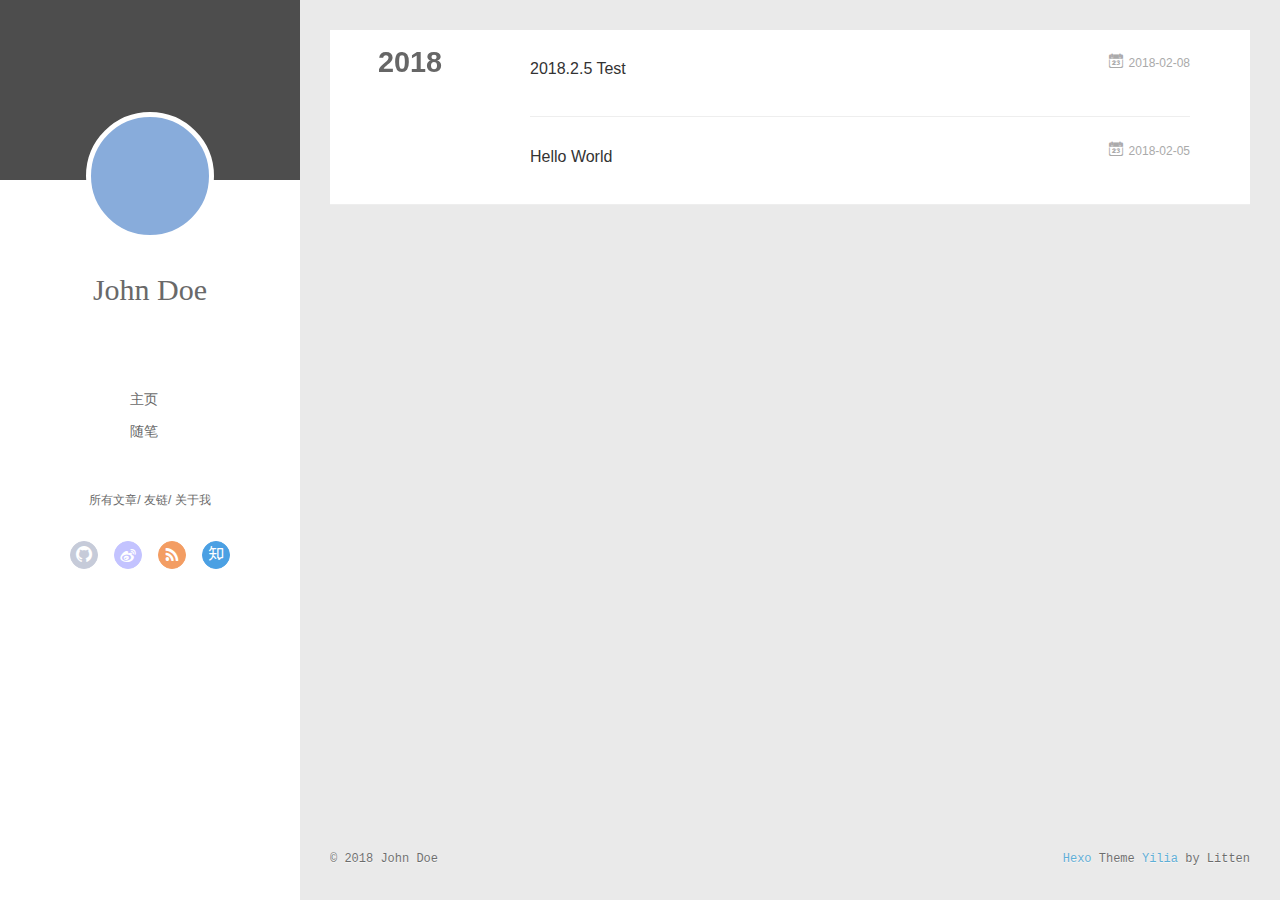
==== commit 882d5a93: "Site updated: 2018-02-08 16:00:24" ====
--- a/archives/index.html
+++ b/archives/index.html
@@ -3,9 +3,10 @@
 <head>
   <meta charset="utf-8">
   
-
-  
-  <title>Archiv | Hexo</title>
+  <meta name="renderer" content="webkit">
+  <meta http-equiv="X-UA-Compatible" content="IE=edge" >
+  <link rel="dns-prefetch" href="http://yoursite.com">
+  <title>Archives | Hexo</title>
   <meta name="viewport" content="width=device-width, initial-scale=1, maximum-scale=1">
   <meta property="og:type" content="website">
 <meta property="og:title" content="Hexo">
@@ -14,52 +15,141 @@
 <meta name="twitter:card" content="summary">
 <meta name="twitter:title" content="Hexo">
   
-    <link rel="alternate" href="/atom.xml" title="Hexo" type="application/atom+xml">
+    <link rel="alternative" href="/atom.xml" title="Hexo" type="application/atom+xml">
   
   
     <link rel="icon" href="/favicon.png">
   
-  
-    <link href="//fonts.googleapis.com/css?family=Source+Code+Pro" rel="stylesheet" type="text/css">
-  
-  <link rel="stylesheet" href="/css/style.css">
+  <link rel="stylesheet" type="text/css" href="/./main.0cf68a.css">
+  <style type="text/css">
+  
+    #container.show {
+      background: linear-gradient(200deg,#a0cfe4,#e8c37e);
+    }
+  </style>
+  
+
+  
+
 </head>
 
 <body>
-  <div id="container">
-    <div id="wrap">
-      <header id="header">
-  <div id="banner"></div>
-  <div id="header-outer" class="outer">
-    <div id="header-title" class="inner">
-      <h1 id="logo-wrap">
-        <a href="/" id="logo">Hexo</a>
-      </h1>
-      
+  <div id="container" q-class="show:isCtnShow">
+    <canvas id="anm-canvas" class="anm-canvas"></canvas>
+    <div class="left-col" q-class="show:isShow">
+      
+<div class="overlay" style="background: #4d4d4d"></div>
+<div class="intrude-less">
+	<header id="header" class="inner">
+		<a href="/" class="profilepic">
+			<img src="" class="js-avatar">
+		</a>
+		<hgroup>
+		  <h1 class="header-author"><a href="/">John Doe</a></h1>
+		</hgroup>
+		
+
+		<nav class="header-menu">
+			<ul>
+			
+				<li><a href="/">主页</a></li>
+	        
+				<li><a href="/tags/随笔/">随笔</a></li>
+	        
+			</ul>
+		</nav>
+		<nav class="header-smart-menu">
+    		
+    			
+    			<a q-on="click: openSlider(e, 'innerArchive')" href="javascript:void(0)">所有文章</a>
+    			
+            
+    			
+    			<a q-on="click: openSlider(e, 'friends')" href="javascript:void(0)">友链</a>
+    			
+            
+    			
+    			<a q-on="click: openSlider(e, 'aboutme')" href="javascript:void(0)">关于我</a>
+    			
+            
+		</nav>
+		<nav class="header-nav">
+			<div class="social">
+				
+					<a class="github" target="_blank" href="#" title="github"><i class="icon-github"></i></a>
+		        
+					<a class="weibo" target="_blank" href="#" title="weibo"><i class="icon-weibo"></i></a>
+		        
+					<a class="rss" target="_blank" href="#" title="rss"><i class="icon-rss"></i></a>
+		        
+					<a class="zhihu" target="_blank" href="#" title="zhihu"><i class="icon-zhihu"></i></a>
+		        
+			</div>
+		</nav>
+	</header>		
+</div>
+
     </div>
-    <div id="header-inner" class="inner">
-      <nav id="main-nav">
-        <a id="main-nav-toggle" class="nav-icon"></a>
-        
-          <a class="main-nav-link" href="/">Home</a>
-        
-          <a class="main-nav-link" href="/archives">Archives</a>
-        
-      </nav>
-      <nav id="sub-nav">
-        
-          <a id="nav-rss-link" class="nav-icon" href="/atom.xml" title="RSS Feed"></a>
-        
-        <a id="nav-search-btn" class="nav-icon" title="Suche"></a>
-      </nav>
-      <div id="search-form-wrap">
-        <form action="//google.com/search" method="get" accept-charset="UTF-8" class="search-form"><input type="search" name="q" class="search-form-input" placeholder="Search"><button type="submit" class="search-form-submit">&#xF002;</button><input type="hidden" name="sitesearch" value="http://yoursite.com"></form>
-      </div>
-    </div>
-  </div>
-</header>
-      <div class="outer">
-        <section id="main">
+    <div class="mid-col" q-class="show:isShow,hide:isShow|isFalse">
+      
+<nav id="mobile-nav">
+  	<div class="overlay js-overlay" style="background: #4d4d4d"></div>
+	<div class="btnctn js-mobile-btnctn">
+  		<div class="slider-trigger list" q-on="click: openSlider(e)"><i class="icon icon-sort"></i></div>
+	</div>
+	<div class="intrude-less">
+		<header id="header" class="inner">
+			<div class="profilepic">
+				<img src="" class="js-avatar">
+			</div>
+			<hgroup>
+			  <h1 class="header-author js-header-author">John Doe</h1>
+			</hgroup>
+			
+			
+			
+				
+			
+				
+			
+			
+			
+			<nav class="header-nav">
+				<div class="social">
+					
+						<a class="github" target="_blank" href="#" title="github"><i class="icon-github"></i></a>
+			        
+						<a class="weibo" target="_blank" href="#" title="weibo"><i class="icon-weibo"></i></a>
+			        
+						<a class="rss" target="_blank" href="#" title="rss"><i class="icon-rss"></i></a>
+			        
+						<a class="zhihu" target="_blank" href="#" title="zhihu"><i class="icon-zhihu"></i></a>
+			        
+				</div>
+			</nav>
+
+			<nav class="header-menu js-header-menu">
+				<ul style="width: 50%">
+				
+				
+					<li style="width: 50%"><a href="/">主页</a></li>
+		        
+					<li style="width: 50%"><a href="/tags/随笔/">随笔</a></li>
+		        
+				</ul>
+			</nav>
+		</header>				
+	</div>
+	<div class="mobile-mask" style="display:none" q-show="isShow"></div>
+</nav>
+
+      <div id="wrapper" class="body-wrap">
+        <div class="menu-l">
+          <div class="canvas-wrap">
+            <canvas data-colors="#eaeaea" data-sectionHeight="100" data-contentId="js-content" id="myCanvas1" class="anm-canvas"></canvas>
+          </div>
+          <div id="js-content" class="content-ll">
+            
   
   
     
@@ -75,16 +165,24 @@
     <article class="archive-article archive-type-post">
   <div class="archive-article-inner">
     <header class="archive-article-header">
-      <a href="/2018/02/05/2018-2-5-Test/" class="archive-article-date">
-  <time datetime="2018-02-05T08:49:52.000Z" itemprop="datePublished">Feb 5</time>
+      	<div class="article-meta">
+	      	<a href="/2018/02/08/2018-2-5-Test/" class="archive-article-date">
+  	<time datetime="2018-02-08T03:56:33.858Z" itemprop="datePublished"><i class="icon-calendar icon"></i>2018-02-08</time>
 </a>
-      
+        </div>
+    	 
   
     <h1 itemprop="name">
-      <a class="archive-article-title" href="/2018/02/05/2018-2-5-Test/">2018.2.5 Test</a>
+      <a class="archive-article-title" href="/2018/02/08/2018-2-5-Test/">2018.2.5 Test</a>
     </h1>
   
 
+        <div class="article-info info-on-right">
+          
+          
+
+        </div>
+        <div class="clearfix"></div>
     </header>
   </div>
 </article>
@@ -94,16 +192,24 @@
     <article class="archive-article archive-type-post">
   <div class="archive-article-inner">
     <header class="archive-article-header">
-      <a href="/2018/02/05/hello-world/" class="archive-article-date">
-  <time datetime="2018-02-05T07:50:29.326Z" itemprop="datePublished">Feb 5</time>
+      	<div class="article-meta">
+	      	<a href="/2018/02/05/hello-world/" class="archive-article-date">
+  	<time datetime="2018-02-05T07:50:29.326Z" itemprop="datePublished"><i class="icon-calendar icon"></i>2018-02-05</time>
 </a>
-      
+        </div>
+    	 
   
     <h1 itemprop="name">
       <a class="archive-article-title" href="/2018/02/05/hello-world/">Hello World</a>
     </h1>
   
 
+        <div class="article-info info-on-right">
+          
+          
+
+        </div>
+        <div class="clearfix"></div>
     </header>
   </div>
 </article>
@@ -112,81 +218,252 @@
     </div></section>
   
 
-
-</section>
-        
-          <aside id="sidebar">
-  
-    
-
-  
-    
-
-  
-    
-  
-    
-  <div class="widget-wrap">
-    <h3 class="widget-title">Archiv</h3>
-    <div class="widget">
-      <ul class="archive-list"><li class="archive-list-item"><a class="archive-list-link" href="/archives/2018/02/">February 2018</a></li></ul>
-    </div>
-  </div>
-
-
-  
-    
-  <div class="widget-wrap">
-    <h3 class="widget-title">letzter Beitrag</h3>
-    <div class="widget">
-      <ul>
-        
-          <li>
-            <a href="/2018/02/05/2018-2-5-Test/">2018.2.5 Test</a>
-          </li>
-        
-          <li>
-            <a href="/2018/02/05/hello-world/">Hello World</a>
-          </li>
-        
-      </ul>
-    </div>
-  </div>
-
-  
-</aside>
-        
+    
+
+
+          </div>
+        </div>
       </div>
       <footer id="footer">
-  
   <div class="outer">
-    <div id="footer-info" class="inner">
-      &copy; 2018 John Doe<br>
-      Powered by <a href="http://hexo.io/" target="_blank">Hexo</a>
+    <div id="footer-info">
+    	<div class="footer-left">
+    		&copy; 2018 John Doe
+    	</div>
+      	<div class="footer-right">
+      		<a href="http://hexo.io/" target="_blank">Hexo</a>  Theme <a href="https://github.com/litten/hexo-theme-yilia" target="_blank">Yilia</a> by Litten
+      	</div>
     </div>
   </div>
 </footer>
     </div>
-    <nav id="mobile-nav">
-  
-    <a href="/" class="mobile-nav-link">Home</a>
-  
-    <a href="/archives" class="mobile-nav-link">Archives</a>
-  
-</nav>
-    
-
-<script src="//ajax.googleapis.com/ajax/libs/jquery/2.0.3/jquery.min.js"></script>
-
-
-  <link rel="stylesheet" href="/fancybox/jquery.fancybox.css">
-  <script src="/fancybox/jquery.fancybox.pack.js"></script>
-
-
-<script src="/js/script.js"></script>
-
-
-
+    <script>
+	var yiliaConfig = {
+		mathjax: false,
+		isHome: false,
+		isPost: false,
+		isArchive: true,
+		isTag: false,
+		isCategory: false,
+		open_in_new: false,
+		toc_hide_index: true,
+		root: "/",
+		innerArchive: true,
+		showTags: false
+	}
+</script>
+
+<script>!function(t){function n(e){if(r[e])return r[e].exports;var i=r[e]={exports:{},id:e,loaded:!1};return t[e].call(i.exports,i,i.exports,n),i.loaded=!0,i.exports}var r={};n.m=t,n.c=r,n.p="./",n(0)}([function(t,n,r){r(195),t.exports=r(191)},function(t,n,r){var e=r(3),i=r(52),o=r(27),u=r(28),c=r(53),f="prototype",a=function(t,n,r){var s,l,h,v,p=t&a.F,d=t&a.G,y=t&a.S,g=t&a.P,b=t&a.B,m=d?e:y?e[n]||(e[n]={}):(e[n]||{})[f],x=d?i:i[n]||(i[n]={}),w=x[f]||(x[f]={});d&&(r=n);for(s in r)l=!p&&m&&void 0!==m[s],h=(l?m:r)[s],v=b&&l?c(h,e):g&&"function"==typeof h?c(Function.call,h):h,m&&u(m,s,h,t&a.U),x[s]!=h&&o(x,s,v),g&&w[s]!=h&&(w[s]=h)};e.core=i,a.F=1,a.G=2,a.S=4,a.P=8,a.B=16,a.W=32,a.U=64,a.R=128,t.exports=a},function(t,n,r){var e=r(6);t.exports=function(t){if(!e(t))throw TypeError(t+" is not an object!");return t}},function(t,n){var r=t.exports="undefined"!=typeof window&&window.Math==Math?window:"undefined"!=typeof self&&self.Math==Math?self:Function("return this")();"number"==typeof __g&&(__g=r)},function(t,n){t.exports=function(t){try{return!!t()}catch(t){return!0}}},function(t,n){var r=t.exports="undefined"!=typeof window&&window.Math==Math?window:"undefined"!=typeof self&&self.Math==Math?self:Function("return this")();"number"==typeof __g&&(__g=r)},function(t,n){t.exports=function(t){return"object"==typeof t?null!==t:"function"==typeof t}},function(t,n,r){var e=r(126)("wks"),i=r(76),o=r(3).Symbol,u="function"==typeof o;(t.exports=function(t){return e[t]||(e[t]=u&&o[t]||(u?o:i)("Symbol."+t))}).store=e},function(t,n){var r={}.hasOwnProperty;t.exports=function(t,n){return r.call(t,n)}},function(t,n,r){var e=r(94),i=r(33);t.exports=function(t){return e(i(t))}},function(t,n,r){t.exports=!r(4)(function(){return 7!=Object.defineProperty({},"a",{get:function(){return 7}}).a})},function(t,n,r){var e=r(2),i=r(167),o=r(50),u=Object.defineProperty;n.f=r(10)?Object.defineProperty:function(t,n,r){if(e(t),n=o(n,!0),e(r),i)try{return u(t,n,r)}catch(t){}if("get"in r||"set"in r)throw TypeError("Accessors not supported!");return"value"in r&&(t[n]=r.value),t}},function(t,n,r){t.exports=!r(18)(function(){return 7!=Object.defineProperty({},"a",{get:function(){return 7}}).a})},function(t,n,r){var e=r(14),i=r(22);t.exports=r(12)?function(t,n,r){return e.f(t,n,i(1,r))}:function(t,n,r){return t[n]=r,t}},function(t,n,r){var e=r(20),i=r(58),o=r(42),u=Object.defineProperty;n.f=r(12)?Object.defineProperty:function(t,n,r){if(e(t),n=o(n,!0),e(r),i)try{return u(t,n,r)}catch(t){}if("get"in r||"set"in r)throw TypeError("Accessors not supported!");return"value"in r&&(t[n]=r.value),t}},function(t,n,r){var e=r(40)("wks"),i=r(23),o=r(5).Symbol,u="function"==typeof o;(t.exports=function(t){return e[t]||(e[t]=u&&o[t]||(u?o:i)("Symbol."+t))}).store=e},function(t,n,r){var e=r(67),i=Math.min;t.exports=function(t){return t>0?i(e(t),9007199254740991):0}},function(t,n,r){var e=r(46);t.exports=function(t){return Object(e(t))}},function(t,n){t.exports=function(t){try{return!!t()}catch(t){return!0}}},function(t,n,r){var e=r(63),i=r(34);t.exports=Object.keys||function(t){return e(t,i)}},function(t,n,r){var e=r(21);t.exports=function(t){if(!e(t))throw TypeError(t+" is not an object!");return t}},function(t,n){t.exports=function(t){return"object"==typeof t?null!==t:"function"==typeof t}},function(t,n){t.exports=function(t,n){return{enumerable:!(1&t),configurable:!(2&t),writable:!(4&t),value:n}}},function(t,n){var r=0,e=Math.random();t.exports=function(t){return"Symbol(".concat(void 0===t?"":t,")_",(++r+e).toString(36))}},function(t,n){var r={}.hasOwnProperty;t.exports=function(t,n){return r.call(t,n)}},function(t,n){var r=t.exports={version:"2.4.0"};"number"==typeof __e&&(__e=r)},function(t,n){t.exports=function(t){if("function"!=typeof t)throw TypeError(t+" is not a function!");return t}},function(t,n,r){var e=r(11),i=r(66);t.exports=r(10)?function(t,n,r){return e.f(t,n,i(1,r))}:function(t,n,r){return t[n]=r,t}},function(t,n,r){var e=r(3),i=r(27),o=r(24),u=r(76)("src"),c="toString",f=Function[c],a=(""+f).split(c);r(52).inspectSource=function(t){return f.call(t)},(t.exports=function(t,n,r,c){var f="function"==typeof r;f&&(o(r,"name")||i(r,"name",n)),t[n]!==r&&(f&&(o(r,u)||i(r,u,t[n]?""+t[n]:a.join(String(n)))),t===e?t[n]=r:c?t[n]?t[n]=r:i(t,n,r):(delete t[n],i(t,n,r)))})(Function.prototype,c,function(){return"function"==typeof this&&this[u]||f.call(this)})},function(t,n,r){var e=r(1),i=r(4),o=r(46),u=function(t,n,r,e){var i=String(o(t)),u="<"+n;return""!==r&&(u+=" "+r+'="'+String(e).replace(/"/g,"&quot;")+'"'),u+">"+i+"</"+n+">"};t.exports=function(t,n){var r={};r[t]=n(u),e(e.P+e.F*i(function(){var n=""[t]('"');return n!==n.toLowerCase()||n.split('"').length>3}),"String",r)}},function(t,n,r){var e=r(115),i=r(46);t.exports=function(t){return e(i(t))}},function(t,n,r){var e=r(116),i=r(66),o=r(30),u=r(50),c=r(24),f=r(167),a=Object.getOwnPropertyDescriptor;n.f=r(10)?a:function(t,n){if(t=o(t),n=u(n,!0),f)try{return a(t,n)}catch(t){}if(c(t,n))return i(!e.f.call(t,n),t[n])}},function(t,n,r){var e=r(24),i=r(17),o=r(145)("IE_PROTO"),u=Object.prototype;t.exports=Object.getPrototypeOf||function(t){return t=i(t),e(t,o)?t[o]:"function"==typeof t.constructor&&t instanceof t.constructor?t.constructor.prototype:t instanceof Object?u:null}},function(t,n){t.exports=function(t){if(void 0==t)throw TypeError("Can't call method on  "+t);return t}},function(t,n){t.exports="constructor,hasOwnProperty,isPrototypeOf,propertyIsEnumerable,toLocaleString,toString,valueOf".split(",")},function(t,n){t.exports={}},function(t,n){t.exports=!0},function(t,n){n.f={}.propertyIsEnumerable},function(t,n,r){var e=r(14).f,i=r(8),o=r(15)("toStringTag");t.exports=function(t,n,r){t&&!i(t=r?t:t.prototype,o)&&e(t,o,{configurable:!0,value:n})}},function(t,n,r){var e=r(40)("keys"),i=r(23);t.exports=function(t){return e[t]||(e[t]=i(t))}},function(t,n,r){var e=r(5),i="__core-js_shared__",o=e[i]||(e[i]={});t.exports=function(t){return o[t]||(o[t]={})}},function(t,n){var r=Math.ceil,e=Math.floor;t.exports=function(t){return isNaN(t=+t)?0:(t>0?e:r)(t)}},function(t,n,r){var e=r(21);t.exports=function(t,n){if(!e(t))return t;var r,i;if(n&&"function"==typeof(r=t.toString)&&!e(i=r.call(t)))return i;if("function"==typeof(r=t.valueOf)&&!e(i=r.call(t)))return i;if(!n&&"function"==typeof(r=t.toString)&&!e(i=r.call(t)))return i;throw TypeError("Can't convert object to primitive value")}},function(t,n,r){var e=r(5),i=r(25),o=r(36),u=r(44),c=r(14).f;t.exports=function(t){var n=i.Symbol||(i.Symbol=o?{}:e.Symbol||{});"_"==t.charAt(0)||t in n||c(n,t,{value:u.f(t)})}},function(t,n,r){n.f=r(15)},function(t,n){var r={}.toString;t.exports=function(t){return r.call(t).slice(8,-1)}},function(t,n){t.exports=function(t){if(void 0==t)throw TypeError("Can't call method on  "+t);return t}},function(t,n,r){var e=r(4);t.exports=function(t,n){return!!t&&e(function(){n?t.call(null,function(){},1):t.call(null)})}},function(t,n,r){var e=r(53),i=r(115),o=r(17),u=r(16),c=r(203);t.exports=function(t,n){var r=1==t,f=2==t,a=3==t,s=4==t,l=6==t,h=5==t||l,v=n||c;return function(n,c,p){for(var d,y,g=o(n),b=i(g),m=e(c,p,3),x=u(b.length),w=0,S=r?v(n,x):f?v(n,0):void 0;x>w;w++)if((h||w in b)&&(d=b[w],y=m(d,w,g),t))if(r)S[w]=y;else if(y)switch(t){case 3:return!0;case 5:return d;case 6:return w;case 2:S.push(d)}else if(s)return!1;return l?-1:a||s?s:S}}},function(t,n,r){var e=r(1),i=r(52),o=r(4);t.exports=function(t,n){var r=(i.Object||{})[t]||Object[t],u={};u[t]=n(r),e(e.S+e.F*o(function(){r(1)}),"Object",u)}},function(t,n,r){var e=r(6);t.exports=function(t,n){if(!e(t))return t;var r,i;if(n&&"function"==typeof(r=t.toString)&&!e(i=r.call(t)))return i;if("function"==typeof(r=t.valueOf)&&!e(i=r.call(t)))return i;if(!n&&"function"==typeof(r=t.toString)&&!e(i=r.call(t)))return i;throw TypeError("Can't convert object to primitive value")}},function(t,n,r){var e=r(5),i=r(25),o=r(91),u=r(13),c="prototype",f=function(t,n,r){var a,s,l,h=t&f.F,v=t&f.G,p=t&f.S,d=t&f.P,y=t&f.B,g=t&f.W,b=v?i:i[n]||(i[n]={}),m=b[c],x=v?e:p?e[n]:(e[n]||{})[c];v&&(r=n);for(a in r)(s=!h&&x&&void 0!==x[a])&&a in b||(l=s?x[a]:r[a],b[a]=v&&"function"!=typeof x[a]?r[a]:y&&s?o(l,e):g&&x[a]==l?function(t){var n=function(n,r,e){if(this instanceof t){switch(arguments.length){case 0:return new t;case 1:return new t(n);case 2:return new t(n,r)}return new t(n,r,e)}return t.apply(this,arguments)};return n[c]=t[c],n}(l):d&&"function"==typeof l?o(Function.call,l):l,d&&((b.virtual||(b.virtual={}))[a]=l,t&f.R&&m&&!m[a]&&u(m,a,l)))};f.F=1,f.G=2,f.S=4,f.P=8,f.B=16,f.W=32,f.U=64,f.R=128,t.exports=f},function(t,n){var r=t.exports={version:"2.4.0"};"number"==typeof __e&&(__e=r)},function(t,n,r){var e=r(26);t.exports=function(t,n,r){if(e(t),void 0===n)return t;switch(r){case 1:return function(r){return t.call(n,r)};case 2:return function(r,e){return t.call(n,r,e)};case 3:return function(r,e,i){return t.call(n,r,e,i)}}return function(){return t.apply(n,arguments)}}},function(t,n,r){var e=r(183),i=r(1),o=r(126)("metadata"),u=o.store||(o.store=new(r(186))),c=function(t,n,r){var i=u.get(t);if(!i){if(!r)return;u.set(t,i=new e)}var o=i.get(n);if(!o){if(!r)return;i.set(n,o=new e)}return o},f=function(t,n,r){var e=c(n,r,!1);return void 0!==e&&e.has(t)},a=function(t,n,r){var e=c(n,r,!1);return void 0===e?void 0:e.get(t)},s=function(t,n,r,e){c(r,e,!0).set(t,n)},l=function(t,n){var r=c(t,n,!1),e=[];return r&&r.forEach(function(t,n){e.push(n)}),e},h=function(t){return void 0===t||"symbol"==typeof t?t:String(t)},v=function(t){i(i.S,"Reflect",t)};t.exports={store:u,map:c,has:f,get:a,set:s,keys:l,key:h,exp:v}},function(t,n,r){"use strict";if(r(10)){var e=r(69),i=r(3),o=r(4),u=r(1),c=r(127),f=r(152),a=r(53),s=r(68),l=r(66),h=r(27),v=r(73),p=r(67),d=r(16),y=r(75),g=r(50),b=r(24),m=r(180),x=r(114),w=r(6),S=r(17),_=r(137),O=r(70),E=r(32),P=r(71).f,j=r(154),F=r(76),M=r(7),A=r(48),N=r(117),T=r(146),I=r(155),k=r(80),L=r(123),R=r(74),C=r(130),D=r(160),U=r(11),W=r(31),G=U.f,B=W.f,V=i.RangeError,z=i.TypeError,q=i.Uint8Array,K="ArrayBuffer",J="Shared"+K,Y="BYTES_PER_ELEMENT",H="prototype",$=Array[H],X=f.ArrayBuffer,Q=f.DataView,Z=A(0),tt=A(2),nt=A(3),rt=A(4),et=A(5),it=A(6),ot=N(!0),ut=N(!1),ct=I.values,ft=I.keys,at=I.entries,st=$.lastIndexOf,lt=$.reduce,ht=$.reduceRight,vt=$.join,pt=$.sort,dt=$.slice,yt=$.toString,gt=$.toLocaleString,bt=M("iterator"),mt=M("toStringTag"),xt=F("typed_constructor"),wt=F("def_constructor"),St=c.CONSTR,_t=c.TYPED,Ot=c.VIEW,Et="Wrong length!",Pt=A(1,function(t,n){return Tt(T(t,t[wt]),n)}),jt=o(function(){return 1===new q(new Uint16Array([1]).buffer)[0]}),Ft=!!q&&!!q[H].set&&o(function(){new q(1).set({})}),Mt=function(t,n){if(void 0===t)throw z(Et);var r=+t,e=d(t);if(n&&!m(r,e))throw V(Et);return e},At=function(t,n){var r=p(t);if(r<0||r%n)throw V("Wrong offset!");return r},Nt=function(t){if(w(t)&&_t in t)return t;throw z(t+" is not a typed array!")},Tt=function(t,n){if(!(w(t)&&xt in t))throw z("It is not a typed array constructor!");return new t(n)},It=function(t,n){return kt(T(t,t[wt]),n)},kt=function(t,n){for(var r=0,e=n.length,i=Tt(t,e);e>r;)i[r]=n[r++];return i},Lt=function(t,n,r){G(t,n,{get:function(){return this._d[r]}})},Rt=function(t){var n,r,e,i,o,u,c=S(t),f=arguments.length,s=f>1?arguments[1]:void 0,l=void 0!==s,h=j(c);if(void 0!=h&&!_(h)){for(u=h.call(c),e=[],n=0;!(o=u.next()).done;n++)e.push(o.value);c=e}for(l&&f>2&&(s=a(s,arguments[2],2)),n=0,r=d(c.length),i=Tt(this,r);r>n;n++)i[n]=l?s(c[n],n):c[n];return i},Ct=function(){for(var t=0,n=arguments.length,r=Tt(this,n);n>t;)r[t]=arguments[t++];return r},Dt=!!q&&o(function(){gt.call(new q(1))}),Ut=function(){return gt.apply(Dt?dt.call(Nt(this)):Nt(this),arguments)},Wt={copyWithin:function(t,n){return D.call(Nt(this),t,n,arguments.length>2?arguments[2]:void 0)},every:function(t){return rt(Nt(this),t,arguments.length>1?arguments[1]:void 0)},fill:function(t){return C.apply(Nt(this),arguments)},filter:function(t){return It(this,tt(Nt(this),t,arguments.length>1?arguments[1]:void 0))},find:function(t){return et(Nt(this),t,arguments.length>1?arguments[1]:void 0)},findIndex:function(t){return it(Nt(this),t,arguments.length>1?arguments[1]:void 0)},forEach:function(t){Z(Nt(this),t,arguments.length>1?arguments[1]:void 0)},indexOf:function(t){return ut(Nt(this),t,arguments.length>1?arguments[1]:void 0)},includes:function(t){return ot(Nt(this),t,arguments.length>1?arguments[1]:void 0)},join:function(t){return vt.apply(Nt(this),arguments)},lastIndexOf:function(t){return st.apply(Nt(this),arguments)},map:function(t){return Pt(Nt(this),t,arguments.length>1?arguments[1]:void 0)},reduce:function(t){return lt.apply(Nt(this),arguments)},reduceRight:function(t){return ht.apply(Nt(this),arguments)},reverse:function(){for(var t,n=this,r=Nt(n).length,e=Math.floor(r/2),i=0;i<e;)t=n[i],n[i++]=n[--r],n[r]=t;return n},some:function(t){return nt(Nt(this),t,arguments.length>1?arguments[1]:void 0)},sort:function(t){return pt.call(Nt(this),t)},subarray:function(t,n){var r=Nt(this),e=r.length,i=y(t,e);return new(T(r,r[wt]))(r.buffer,r.byteOffset+i*r.BYTES_PER_ELEMENT,d((void 0===n?e:y(n,e))-i))}},Gt=function(t,n){return It(this,dt.call(Nt(this),t,n))},Bt=function(t){Nt(this);var n=At(arguments[1],1),r=this.length,e=S(t),i=d(e.length),o=0;if(i+n>r)throw V(Et);for(;o<i;)this[n+o]=e[o++]},Vt={entries:function(){return at.call(Nt(this))},keys:function(){return ft.call(Nt(this))},values:function(){return ct.call(Nt(this))}},zt=function(t,n){return w(t)&&t[_t]&&"symbol"!=typeof n&&n in t&&String(+n)==String(n)},qt=function(t,n){return zt(t,n=g(n,!0))?l(2,t[n]):B(t,n)},Kt=function(t,n,r){return!(zt(t,n=g(n,!0))&&w(r)&&b(r,"value"))||b(r,"get")||b(r,"set")||r.configurable||b(r,"writable")&&!r.writable||b(r,"enumerable")&&!r.enumerable?G(t,n,r):(t[n]=r.value,t)};St||(W.f=qt,U.f=Kt),u(u.S+u.F*!St,"Object",{getOwnPropertyDescriptor:qt,defineProperty:Kt}),o(function(){yt.call({})})&&(yt=gt=function(){return vt.call(this)});var Jt=v({},Wt);v(Jt,Vt),h(Jt,bt,Vt.values),v(Jt,{slice:Gt,set:Bt,constructor:function(){},toString:yt,toLocaleString:Ut}),Lt(Jt,"buffer","b"),Lt(Jt,"byteOffset","o"),Lt(Jt,"byteLength","l"),Lt(Jt,"length","e"),G(Jt,mt,{get:function(){return this[_t]}}),t.exports=function(t,n,r,f){f=!!f;var a=t+(f?"Clamped":"")+"Array",l="Uint8Array"!=a,v="get"+t,p="set"+t,y=i[a],g=y||{},b=y&&E(y),m=!y||!c.ABV,S={},_=y&&y[H],j=function(t,r){var e=t._d;return e.v[v](r*n+e.o,jt)},F=function(t,r,e){var i=t._d;f&&(e=(e=Math.round(e))<0?0:e>255?255:255&e),i.v[p](r*n+i.o,e,jt)},M=function(t,n){G(t,n,{get:function(){return j(this,n)},set:function(t){return F(this,n,t)},enumerable:!0})};m?(y=r(function(t,r,e,i){s(t,y,a,"_d");var o,u,c,f,l=0,v=0;if(w(r)){if(!(r instanceof X||(f=x(r))==K||f==J))return _t in r?kt(y,r):Rt.call(y,r);o=r,v=At(e,n);var p=r.byteLength;if(void 0===i){if(p%n)throw V(Et);if((u=p-v)<0)throw V(Et)}else if((u=d(i)*n)+v>p)throw V(Et);c=u/n}else c=Mt(r,!0),u=c*n,o=new X(u);for(h(t,"_d",{b:o,o:v,l:u,e:c,v:new Q(o)});l<c;)M(t,l++)}),_=y[H]=O(Jt),h(_,"constructor",y)):L(function(t){new y(null),new y(t)},!0)||(y=r(function(t,r,e,i){s(t,y,a);var o;return w(r)?r instanceof X||(o=x(r))==K||o==J?void 0!==i?new g(r,At(e,n),i):void 0!==e?new g(r,At(e,n)):new g(r):_t in r?kt(y,r):Rt.call(y,r):new g(Mt(r,l))}),Z(b!==Function.prototype?P(g).concat(P(b)):P(g),function(t){t in y||h(y,t,g[t])}),y[H]=_,e||(_.constructor=y));var A=_[bt],N=!!A&&("values"==A.name||void 0==A.name),T=Vt.values;h(y,xt,!0),h(_,_t,a),h(_,Ot,!0),h(_,wt,y),(f?new y(1)[mt]==a:mt in _)||G(_,mt,{get:function(){return a}}),S[a]=y,u(u.G+u.W+u.F*(y!=g),S),u(u.S,a,{BYTES_PER_ELEMENT:n,from:Rt,of:Ct}),Y in _||h(_,Y,n),u(u.P,a,Wt),R(a),u(u.P+u.F*Ft,a,{set:Bt}),u(u.P+u.F*!N,a,Vt),u(u.P+u.F*(_.toString!=yt),a,{toString:yt}),u(u.P+u.F*o(function(){new y(1).slice()}),a,{slice:Gt}),u(u.P+u.F*(o(function(){return[1,2].toLocaleString()!=new y([1,2]).toLocaleString()})||!o(function(){_.toLocaleString.call([1,2])})),a,{toLocaleString:Ut}),k[a]=N?A:T,e||N||h(_,bt,T)}}else t.exports=function(){}},function(t,n){var r={}.toString;t.exports=function(t){return r.call(t).slice(8,-1)}},function(t,n,r){var e=r(21),i=r(5).document,o=e(i)&&e(i.createElement);t.exports=function(t){return o?i.createElement(t):{}}},function(t,n,r){t.exports=!r(12)&&!r(18)(function(){return 7!=Object.defineProperty(r(57)("div"),"a",{get:function(){return 7}}).a})},function(t,n,r){"use strict";var e=r(36),i=r(51),o=r(64),u=r(13),c=r(8),f=r(35),a=r(96),s=r(38),l=r(103),h=r(15)("iterator"),v=!([].keys&&"next"in[].keys()),p="keys",d="values",y=function(){return this};t.exports=function(t,n,r,g,b,m,x){a(r,n,g);var w,S,_,O=function(t){if(!v&&t in F)return F[t];switch(t){case p:case d:return function(){return new r(this,t)}}return function(){return new r(this,t)}},E=n+" Iterator",P=b==d,j=!1,F=t.prototype,M=F[h]||F["@@iterator"]||b&&F[b],A=M||O(b),N=b?P?O("entries"):A:void 0,T="Array"==n?F.entries||M:M;if(T&&(_=l(T.call(new t)))!==Object.prototype&&(s(_,E,!0),e||c(_,h)||u(_,h,y)),P&&M&&M.name!==d&&(j=!0,A=function(){return M.call(this)}),e&&!x||!v&&!j&&F[h]||u(F,h,A),f[n]=A,f[E]=y,b)if(w={values:P?A:O(d),keys:m?A:O(p),entries:N},x)for(S in w)S in F||o(F,S,w[S]);else i(i.P+i.F*(v||j),n,w);return w}},function(t,n,r){var e=r(20),i=r(100),o=r(34),u=r(39)("IE_PROTO"),c=function(){},f="prototype",a=function(){var t,n=r(57)("iframe"),e=o.length;for(n.style.display="none",r(93).appendChild(n),n.src="javascript:",t=n.contentWindow.document,t.open(),t.write("<script>document.F=Object<\/script>"),t.close(),a=t.F;e--;)delete a[f][o[e]];return a()};t.exports=Object.create||function(t,n){var r;return null!==t?(c[f]=e(t),r=new c,c[f]=null,r[u]=t):r=a(),void 0===n?r:i(r,n)}},function(t,n,r){var e=r(63),i=r(34).concat("length","prototype");n.f=Object.getOwnPropertyNames||function(t){return e(t,i)}},function(t,n){n.f=Object.getOwnPropertySymbols},function(t,n,r){var e=r(8),i=r(9),o=r(90)(!1),u=r(39)("IE_PROTO");t.exports=function(t,n){var r,c=i(t),f=0,a=[];for(r in c)r!=u&&e(c,r)&&a.push(r);for(;n.length>f;)e(c,r=n[f++])&&(~o(a,r)||a.push(r));return a}},function(t,n,r){t.exports=r(13)},function(t,n,r){var e=r(76)("meta"),i=r(6),o=r(24),u=r(11).f,c=0,f=Object.isExtensible||function(){return!0},a=!r(4)(function(){return f(Object.preventExtensions({}))}),s=function(t){u(t,e,{value:{i:"O"+ ++c,w:{}}})},l=function(t,n){if(!i(t))return"symbol"==typeof t?t:("string"==typeof t?"S":"P")+t;if(!o(t,e)){if(!f(t))return"F";if(!n)return"E";s(t)}return t[e].i},h=function(t,n){if(!o(t,e)){if(!f(t))return!0;if(!n)return!1;s(t)}return t[e].w},v=function(t){return a&&p.NEED&&f(t)&&!o(t,e)&&s(t),t},p=t.exports={KEY:e,NEED:!1,fastKey:l,getWeak:h,onFreeze:v}},function(t,n){t.exports=function(t,n){return{enumerable:!(1&t),configurable:!(2&t),writable:!(4&t),value:n}}},function(t,n){var r=Math.ceil,e=Math.floor;t.exports=function(t){return isNaN(t=+t)?0:(t>0?e:r)(t)}},function(t,n){t.exports=function(t,n,r,e){if(!(t instanceof n)||void 0!==e&&e in t)throw TypeError(r+": incorrect invocation!");return t}},function(t,n){t.exports=!1},function(t,n,r){var e=r(2),i=r(173),o=r(133),u=r(145)("IE_PROTO"),c=function(){},f="prototype",a=function(){var t,n=r(132)("iframe"),e=o.length;for(n.style.display="none",r(135).appendChild(n),n.src="javascript:",t=n.contentWindow.document,t.open(),t.write("<script>document.F=Object<\/script>"),t.close(),a=t.F;e--;)delete a[f][o[e]];return a()};t.exports=Object.create||function(t,n){var r;return null!==t?(c[f]=e(t),r=new c,c[f]=null,r[u]=t):r=a(),void 0===n?r:i(r,n)}},function(t,n,r){var e=r(175),i=r(133).concat("length","prototype");n.f=Object.getOwnPropertyNames||function(t){return e(t,i)}},function(t,n,r){var e=r(175),i=r(133);t.exports=Object.keys||function(t){return e(t,i)}},function(t,n,r){var e=r(28);t.exports=function(t,n,r){for(var i in n)e(t,i,n[i],r);return t}},function(t,n,r){"use strict";var e=r(3),i=r(11),o=r(10),u=r(7)("species");t.exports=function(t){var n=e[t];o&&n&&!n[u]&&i.f(n,u,{configurable:!0,get:function(){return this}})}},function(t,n,r){var e=r(67),i=Math.max,o=Math.min;t.exports=function(t,n){return t=e(t),t<0?i(t+n,0):o(t,n)}},function(t,n){var r=0,e=Math.random();t.exports=function(t){return"Symbol(".concat(void 0===t?"":t,")_",(++r+e).toString(36))}},function(t,n,r){var e=r(33);t.exports=function(t){return Object(e(t))}},function(t,n,r){var e=r(7)("unscopables"),i=Array.prototype;void 0==i[e]&&r(27)(i,e,{}),t.exports=function(t){i[e][t]=!0}},function(t,n,r){var e=r(53),i=r(169),o=r(137),u=r(2),c=r(16),f=r(154),a={},s={},n=t.exports=function(t,n,r,l,h){var v,p,d,y,g=h?function(){return t}:f(t),b=e(r,l,n?2:1),m=0;if("function"!=typeof g)throw TypeError(t+" is not iterable!");if(o(g)){for(v=c(t.length);v>m;m++)if((y=n?b(u(p=t[m])[0],p[1]):b(t[m]))===a||y===s)return y}else for(d=g.call(t);!(p=d.next()).done;)if((y=i(d,b,p.value,n))===a||y===s)return y};n.BREAK=a,n.RETURN=s},function(t,n){t.exports={}},function(t,n,r){var e=r(11).f,i=r(24),o=r(7)("toStringTag");t.exports=function(t,n,r){t&&!i(t=r?t:t.prototype,o)&&e(t,o,{configurable:!0,value:n})}},function(t,n,r){var e=r(1),i=r(46),o=r(4),u=r(150),c="["+u+"]",f="​+",a=RegExp("^"+c+c+"*"),s=RegExp(c+c+"*$"),l=function(t,n,r){var i={},c=o(function(){return!!u[t]()||f[t]()!=f}),a=i[t]=c?n(h):u[t];r&&(i[r]=a),e(e.P+e.F*c,"String",i)},h=l.trim=function(t,n){return t=String(i(t)),1&n&&(t=t.replace(a,"")),2&n&&(t=t.replace(s,"")),t};t.exports=l},function(t,n,r){t.exports={default:r(86),__esModule:!0}},function(t,n,r){t.exports={default:r(87),__esModule:!0}},function(t,n,r){"use strict";function e(t){return t&&t.__esModule?t:{default:t}}n.__esModule=!0;var i=r(84),o=e(i),u=r(83),c=e(u),f="function"==typeof c.default&&"symbol"==typeof o.default?function(t){return typeof t}:function(t){return t&&"function"==typeof c.default&&t.constructor===c.default&&t!==c.default.prototype?"symbol":typeof t};n.default="function"==typeof c.default&&"symbol"===f(o.default)?function(t){return void 0===t?"undefined":f(t)}:function(t){return t&&"function"==typeof c.default&&t.constructor===c.default&&t!==c.default.prototype?"symbol":void 0===t?"undefined":f(t)}},function(t,n,r){r(110),r(108),r(111),r(112),t.exports=r(25).Symbol},function(t,n,r){r(109),r(113),t.exports=r(44).f("iterator")},function(t,n){t.exports=function(t){if("function"!=typeof t)throw TypeError(t+" is not a function!");return t}},function(t,n){t.exports=function(){}},function(t,n,r){var e=r(9),i=r(106),o=r(105);t.exports=function(t){return function(n,r,u){var c,f=e(n),a=i(f.length),s=o(u,a);if(t&&r!=r){for(;a>s;)if((c=f[s++])!=c)return!0}else for(;a>s;s++)if((t||s in f)&&f[s]===r)return t||s||0;return!t&&-1}}},function(t,n,r){var e=r(88);t.exports=function(t,n,r){if(e(t),void 0===n)return t;switch(r){case 1:return function(r){return t.call(n,r)};case 2:return function(r,e){return t.call(n,r,e)};case 3:return function(r,e,i){return t.call(n,r,e,i)}}return function(){return t.apply(n,arguments)}}},function(t,n,r){var e=r(19),i=r(62),o=r(37);t.exports=function(t){var n=e(t),r=i.f;if(r)for(var u,c=r(t),f=o.f,a=0;c.length>a;)f.call(t,u=c[a++])&&n.push(u);return n}},function(t,n,r){t.exports=r(5).document&&document.documentElement},function(t,n,r){var e=r(56);t.exports=Object("z").propertyIsEnumerable(0)?Object:function(t){return"String"==e(t)?t.split(""):Object(t)}},function(t,n,r){var e=r(56);t.exports=Array.isArray||function(t){return"Array"==e(t)}},function(t,n,r){"use strict";var e=r(60),i=r(22),o=r(38),u={};r(13)(u,r(15)("iterator"),function(){return this}),t.exports=function(t,n,r){t.prototype=e(u,{next:i(1,r)}),o(t,n+" Iterator")}},function(t,n){t.exports=function(t,n){return{value:n,done:!!t}}},function(t,n,r){var e=r(19),i=r(9);t.exports=function(t,n){for(var r,o=i(t),u=e(o),c=u.length,f=0;c>f;)if(o[r=u[f++]]===n)return r}},function(t,n,r){var e=r(23)("meta"),i=r(21),o=r(8),u=r(14).f,c=0,f=Object.isExtensible||function(){return!0},a=!r(18)(function(){return f(Object.preventExtensions({}))}),s=function(t){u(t,e,{value:{i:"O"+ ++c,w:{}}})},l=function(t,n){if(!i(t))return"symbol"==typeof t?t:("string"==typeof t?"S":"P")+t;if(!o(t,e)){if(!f(t))return"F";if(!n)return"E";s(t)}return t[e].i},h=function(t,n){if(!o(t,e)){if(!f(t))return!0;if(!n)return!1;s(t)}return t[e].w},v=function(t){return a&&p.NEED&&f(t)&&!o(t,e)&&s(t),t},p=t.exports={KEY:e,NEED:!1,fastKey:l,getWeak:h,onFreeze:v}},function(t,n,r){var e=r(14),i=r(20),o=r(19);t.exports=r(12)?Object.defineProperties:function(t,n){i(t);for(var r,u=o(n),c=u.length,f=0;c>f;)e.f(t,r=u[f++],n[r]);return t}},function(t,n,r){var e=r(37),i=r(22),o=r(9),u=r(42),c=r(8),f=r(58),a=Object.getOwnPropertyDescriptor;n.f=r(12)?a:function(t,n){if(t=o(t),n=u(n,!0),f)try{return a(t,n)}catch(t){}if(c(t,n))return i(!e.f.call(t,n),t[n])}},function(t,n,r){var e=r(9),i=r(61).f,o={}.toString,u="object"==typeof window&&window&&Object.getOwnPropertyNames?Object.getOwnPropertyNames(window):[],c=function(t){try{return i(t)}catch(t){return u.slice()}};t.exports.f=function(t){return u&&"[object Window]"==o.call(t)?c(t):i(e(t))}},function(t,n,r){var e=r(8),i=r(77),o=r(39)("IE_PROTO"),u=Object.prototype;t.exports=Object.getPrototypeOf||function(t){return t=i(t),e(t,o)?t[o]:"function"==typeof t.constructor&&t instanceof t.constructor?t.constructor.prototype:t instanceof Object?u:null}},function(t,n,r){var e=r(41),i=r(33);t.exports=function(t){return function(n,r){var o,u,c=String(i(n)),f=e(r),a=c.length;return f<0||f>=a?t?"":void 0:(o=c.charCodeAt(f),o<55296||o>56319||f+1===a||(u=c.charCodeAt(f+1))<56320||u>57343?t?c.charAt(f):o:t?c.slice(f,f+2):u-56320+(o-55296<<10)+65536)}}},function(t,n,r){var e=r(41),i=Math.max,o=Math.min;t.exports=function(t,n){return t=e(t),t<0?i(t+n,0):o(t,n)}},function(t,n,r){var e=r(41),i=Math.min;t.exports=function(t){return t>0?i(e(t),9007199254740991):0}},function(t,n,r){"use strict";var e=r(89),i=r(97),o=r(35),u=r(9);t.exports=r(59)(Array,"Array",function(t,n){this._t=u(t),this._i=0,this._k=n},function(){var t=this._t,n=this._k,r=this._i++;return!t||r>=t.length?(this._t=void 0,i(1)):"keys"==n?i(0,r):"values"==n?i(0,t[r]):i(0,[r,t[r]])},"values"),o.Arguments=o.Array,e("keys"),e("values"),e("entries")},function(t,n){},function(t,n,r){"use strict";var e=r(104)(!0);r(59)(String,"String",function(t){this._t=String(t),this._i=0},function(){var t,n=this._t,r=this._i;return r>=n.length?{value:void 0,done:!0}:(t=e(n,r),this._i+=t.length,{value:t,done:!1})})},function(t,n,r){"use strict";var e=r(5),i=r(8),o=r(12),u=r(51),c=r(64),f=r(99).KEY,a=r(18),s=r(40),l=r(38),h=r(23),v=r(15),p=r(44),d=r(43),y=r(98),g=r(92),b=r(95),m=r(20),x=r(9),w=r(42),S=r(22),_=r(60),O=r(102),E=r(101),P=r(14),j=r(19),F=E.f,M=P.f,A=O.f,N=e.Symbol,T=e.JSON,I=T&&T.stringify,k="prototype",L=v("_hidden"),R=v("toPrimitive"),C={}.propertyIsEnumerable,D=s("symbol-registry"),U=s("symbols"),W=s("op-symbols"),G=Object[k],B="function"==typeof N,V=e.QObject,z=!V||!V[k]||!V[k].findChild,q=o&&a(function(){return 7!=_(M({},"a",{get:function(){return M(this,"a",{value:7}).a}})).a})?function(t,n,r){var e=F(G,n);e&&delete G[n],M(t,n,r),e&&t!==G&&M(G,n,e)}:M,K=function(t){var n=U[t]=_(N[k]);return n._k=t,n},J=B&&"symbol"==typeof N.iterator?function(t){return"symbol"==typeof t}:function(t){return t instanceof N},Y=function(t,n,r){return t===G&&Y(W,n,r),m(t),n=w(n,!0),m(r),i(U,n)?(r.enumerable?(i(t,L)&&t[L][n]&&(t[L][n]=!1),r=_(r,{enumerable:S(0,!1)})):(i(t,L)||M(t,L,S(1,{})),t[L][n]=!0),q(t,n,r)):M(t,n,r)},H=function(t,n){m(t);for(var r,e=g(n=x(n)),i=0,o=e.length;o>i;)Y(t,r=e[i++],n[r]);return t},$=function(t,n){return void 0===n?_(t):H(_(t),n)},X=function(t){var n=C.call(this,t=w(t,!0));return!(this===G&&i(U,t)&&!i(W,t))&&(!(n||!i(this,t)||!i(U,t)||i(this,L)&&this[L][t])||n)},Q=function(t,n){if(t=x(t),n=w(n,!0),t!==G||!i(U,n)||i(W,n)){var r=F(t,n);return!r||!i(U,n)||i(t,L)&&t[L][n]||(r.enumerable=!0),r}},Z=function(t){for(var n,r=A(x(t)),e=[],o=0;r.length>o;)i(U,n=r[o++])||n==L||n==f||e.push(n);return e},tt=function(t){for(var n,r=t===G,e=A(r?W:x(t)),o=[],u=0;e.length>u;)!i(U,n=e[u++])||r&&!i(G,n)||o.push(U[n]);return o};B||(N=function(){if(this instanceof N)throw TypeError("Symbol is not a constructor!");var t=h(arguments.length>0?arguments[0]:void 0),n=function(r){this===G&&n.call(W,r),i(this,L)&&i(this[L],t)&&(this[L][t]=!1),q(this,t,S(1,r))};return o&&z&&q(G,t,{configurable:!0,set:n}),K(t)},c(N[k],"toString",function(){return this._k}),E.f=Q,P.f=Y,r(61).f=O.f=Z,r(37).f=X,r(62).f=tt,o&&!r(36)&&c(G,"propertyIsEnumerable",X,!0),p.f=function(t){return K(v(t))}),u(u.G+u.W+u.F*!B,{Symbol:N});for(var nt="hasInstance,isConcatSpreadable,iterator,match,replace,search,species,split,toPrimitive,toStringTag,unscopables".split(","),rt=0;nt.length>rt;)v(nt[rt++]);for(var nt=j(v.store),rt=0;nt.length>rt;)d(nt[rt++]);u(u.S+u.F*!B,"Symbol",{for:function(t){return i(D,t+="")?D[t]:D[t]=N(t)},keyFor:function(t){if(J(t))return y(D,t);throw TypeError(t+" is not a symbol!")},useSetter:function(){z=!0},useSimple:function(){z=!1}}),u(u.S+u.F*!B,"Object",{create:$,defineProperty:Y,defineProperties:H,getOwnPropertyDescriptor:Q,getOwnPropertyNames:Z,getOwnPropertySymbols:tt}),T&&u(u.S+u.F*(!B||a(function(){var t=N();return"[null]"!=I([t])||"{}"!=I({a:t})||"{}"!=I(Object(t))})),"JSON",{stringify:function(t){if(void 0!==t&&!J(t)){for(var n,r,e=[t],i=1;arguments.length>i;)e.push(arguments[i++]);return n=e[1],"function"==typeof n&&(r=n),!r&&b(n)||(n=function(t,n){if(r&&(n=r.call(this,t,n)),!J(n))return n}),e[1]=n,I.apply(T,e)}}}),N[k][R]||r(13)(N[k],R,N[k].valueOf),l(N,"Symbol"),l(Math,"Math",!0),l(e.JSON,"JSON",!0)},function(t,n,r){r(43)("asyncIterator")},function(t,n,r){r(43)("observable")},function(t,n,r){r(107);for(var e=r(5),i=r(13),o=r(35),u=r(15)("toStringTag"),c=["NodeList","DOMTokenList","MediaList","StyleSheetList","CSSRuleList"],f=0;f<5;f++){var a=c[f],s=e[a],l=s&&s.prototype;l&&!l[u]&&i(l,u,a),o[a]=o.Array}},function(t,n,r){var e=r(45),i=r(7)("toStringTag"),o="Arguments"==e(function(){return arguments}()),u=function(t,n){try{return t[n]}catch(t){}};t.exports=function(t){var n,r,c;return void 0===t?"Undefined":null===t?"Null":"string"==typeof(r=u(n=Object(t),i))?r:o?e(n):"Object"==(c=e(n))&&"function"==typeof n.callee?"Arguments":c}},function(t,n,r){var e=r(45);t.exports=Object("z").propertyIsEnumerable(0)?Object:function(t){return"String"==e(t)?t.split(""):Object(t)}},function(t,n){n.f={}.propertyIsEnumerable},function(t,n,r){var e=r(30),i=r(16),o=r(75);t.exports=function(t){return function(n,r,u){var c,f=e(n),a=i(f.length),s=o(u,a);if(t&&r!=r){for(;a>s;)if((c=f[s++])!=c)return!0}else for(;a>s;s++)if((t||s in f)&&f[s]===r)return t||s||0;return!t&&-1}}},function(t,n,r){"use strict";var e=r(3),i=r(1),o=r(28),u=r(73),c=r(65),f=r(79),a=r(68),s=r(6),l=r(4),h=r(123),v=r(81),p=r(136);t.exports=function(t,n,r,d,y,g){var b=e[t],m=b,x=y?"set":"add",w=m&&m.prototype,S={},_=function(t){var n=w[t];o(w,t,"delete"==t?function(t){return!(g&&!s(t))&&n.call(this,0===t?0:t)}:"has"==t?function(t){return!(g&&!s(t))&&n.call(this,0===t?0:t)}:"get"==t?function(t){return g&&!s(t)?void 0:n.call(this,0===t?0:t)}:"add"==t?function(t){return n.call(this,0===t?0:t),this}:function(t,r){return n.call(this,0===t?0:t,r),this})};if("function"==typeof m&&(g||w.forEach&&!l(function(){(new m).entries().next()}))){var O=new m,E=O[x](g?{}:-0,1)!=O,P=l(function(){O.has(1)}),j=h(function(t){new m(t)}),F=!g&&l(function(){for(var t=new m,n=5;n--;)t[x](n,n);return!t.has(-0)});j||(m=n(function(n,r){a(n,m,t);var e=p(new b,n,m);return void 0!=r&&f(r,y,e[x],e),e}),m.prototype=w,w.constructor=m),(P||F)&&(_("delete"),_("has"),y&&_("get")),(F||E)&&_(x),g&&w.clear&&delete w.clear}else m=d.getConstructor(n,t,y,x),u(m.prototype,r),c.NEED=!0;return v(m,t),S[t]=m,i(i.G+i.W+i.F*(m!=b),S),g||d.setStrong(m,t,y),m}},function(t,n,r){"use strict";var e=r(27),i=r(28),o=r(4),u=r(46),c=r(7);t.exports=function(t,n,r){var f=c(t),a=r(u,f,""[t]),s=a[0],l=a[1];o(function(){var n={};return n[f]=function(){return 7},7!=""[t](n)})&&(i(String.prototype,t,s),e(RegExp.prototype,f,2==n?function(t,n){return l.call(t,this,n)}:function(t){return l.call(t,this)}))}
+},function(t,n,r){"use strict";var e=r(2);t.exports=function(){var t=e(this),n="";return t.global&&(n+="g"),t.ignoreCase&&(n+="i"),t.multiline&&(n+="m"),t.unicode&&(n+="u"),t.sticky&&(n+="y"),n}},function(t,n){t.exports=function(t,n,r){var e=void 0===r;switch(n.length){case 0:return e?t():t.call(r);case 1:return e?t(n[0]):t.call(r,n[0]);case 2:return e?t(n[0],n[1]):t.call(r,n[0],n[1]);case 3:return e?t(n[0],n[1],n[2]):t.call(r,n[0],n[1],n[2]);case 4:return e?t(n[0],n[1],n[2],n[3]):t.call(r,n[0],n[1],n[2],n[3])}return t.apply(r,n)}},function(t,n,r){var e=r(6),i=r(45),o=r(7)("match");t.exports=function(t){var n;return e(t)&&(void 0!==(n=t[o])?!!n:"RegExp"==i(t))}},function(t,n,r){var e=r(7)("iterator"),i=!1;try{var o=[7][e]();o.return=function(){i=!0},Array.from(o,function(){throw 2})}catch(t){}t.exports=function(t,n){if(!n&&!i)return!1;var r=!1;try{var o=[7],u=o[e]();u.next=function(){return{done:r=!0}},o[e]=function(){return u},t(o)}catch(t){}return r}},function(t,n,r){t.exports=r(69)||!r(4)(function(){var t=Math.random();__defineSetter__.call(null,t,function(){}),delete r(3)[t]})},function(t,n){n.f=Object.getOwnPropertySymbols},function(t,n,r){var e=r(3),i="__core-js_shared__",o=e[i]||(e[i]={});t.exports=function(t){return o[t]||(o[t]={})}},function(t,n,r){for(var e,i=r(3),o=r(27),u=r(76),c=u("typed_array"),f=u("view"),a=!(!i.ArrayBuffer||!i.DataView),s=a,l=0,h="Int8Array,Uint8Array,Uint8ClampedArray,Int16Array,Uint16Array,Int32Array,Uint32Array,Float32Array,Float64Array".split(",");l<9;)(e=i[h[l++]])?(o(e.prototype,c,!0),o(e.prototype,f,!0)):s=!1;t.exports={ABV:a,CONSTR:s,TYPED:c,VIEW:f}},function(t,n){"use strict";var r={versions:function(){var t=window.navigator.userAgent;return{trident:t.indexOf("Trident")>-1,presto:t.indexOf("Presto")>-1,webKit:t.indexOf("AppleWebKit")>-1,gecko:t.indexOf("Gecko")>-1&&-1==t.indexOf("KHTML"),mobile:!!t.match(/AppleWebKit.*Mobile.*/),ios:!!t.match(/\(i[^;]+;( U;)? CPU.+Mac OS X/),android:t.indexOf("Android")>-1||t.indexOf("Linux")>-1,iPhone:t.indexOf("iPhone")>-1||t.indexOf("Mac")>-1,iPad:t.indexOf("iPad")>-1,webApp:-1==t.indexOf("Safari"),weixin:-1==t.indexOf("MicroMessenger")}}()};t.exports=r},function(t,n,r){"use strict";var e=r(85),i=function(t){return t&&t.__esModule?t:{default:t}}(e),o=function(){function t(t,n,e){return n||e?String.fromCharCode(n||e):r[t]||t}function n(t){return e[t]}var r={"&quot;":'"',"&lt;":"<","&gt;":">","&amp;":"&","&nbsp;":" "},e={};for(var u in r)e[r[u]]=u;return r["&apos;"]="'",e["'"]="&#39;",{encode:function(t){return t?(""+t).replace(/['<> "&]/g,n).replace(/\r?\n/g,"<br/>").replace(/\s/g,"&nbsp;"):""},decode:function(n){return n?(""+n).replace(/<br\s*\/?>/gi,"\n").replace(/&quot;|&lt;|&gt;|&amp;|&nbsp;|&apos;|&#(\d+);|&#(\d+)/g,t).replace(/\u00a0/g," "):""},encodeBase16:function(t){if(!t)return t;t+="";for(var n=[],r=0,e=t.length;e>r;r++)n.push(t.charCodeAt(r).toString(16).toUpperCase());return n.join("")},encodeBase16forJSON:function(t){if(!t)return t;t=t.replace(/[\u4E00-\u9FBF]/gi,function(t){return escape(t).replace("%u","\\u")});for(var n=[],r=0,e=t.length;e>r;r++)n.push(t.charCodeAt(r).toString(16).toUpperCase());return n.join("")},decodeBase16:function(t){if(!t)return t;t+="";for(var n=[],r=0,e=t.length;e>r;r+=2)n.push(String.fromCharCode("0x"+t.slice(r,r+2)));return n.join("")},encodeObject:function(t){if(t instanceof Array)for(var n=0,r=t.length;r>n;n++)t[n]=o.encodeObject(t[n]);else if("object"==(void 0===t?"undefined":(0,i.default)(t)))for(var e in t)t[e]=o.encodeObject(t[e]);else if("string"==typeof t)return o.encode(t);return t},loadScript:function(t){var n=document.createElement("script");document.getElementsByTagName("body")[0].appendChild(n),n.setAttribute("src",t)},addLoadEvent:function(t){var n=window.onload;"function"!=typeof window.onload?window.onload=t:window.onload=function(){n(),t()}}}}();t.exports=o},function(t,n,r){"use strict";var e=r(17),i=r(75),o=r(16);t.exports=function(t){for(var n=e(this),r=o(n.length),u=arguments.length,c=i(u>1?arguments[1]:void 0,r),f=u>2?arguments[2]:void 0,a=void 0===f?r:i(f,r);a>c;)n[c++]=t;return n}},function(t,n,r){"use strict";var e=r(11),i=r(66);t.exports=function(t,n,r){n in t?e.f(t,n,i(0,r)):t[n]=r}},function(t,n,r){var e=r(6),i=r(3).document,o=e(i)&&e(i.createElement);t.exports=function(t){return o?i.createElement(t):{}}},function(t,n){t.exports="constructor,hasOwnProperty,isPrototypeOf,propertyIsEnumerable,toLocaleString,toString,valueOf".split(",")},function(t,n,r){var e=r(7)("match");t.exports=function(t){var n=/./;try{"/./"[t](n)}catch(r){try{return n[e]=!1,!"/./"[t](n)}catch(t){}}return!0}},function(t,n,r){t.exports=r(3).document&&document.documentElement},function(t,n,r){var e=r(6),i=r(144).set;t.exports=function(t,n,r){var o,u=n.constructor;return u!==r&&"function"==typeof u&&(o=u.prototype)!==r.prototype&&e(o)&&i&&i(t,o),t}},function(t,n,r){var e=r(80),i=r(7)("iterator"),o=Array.prototype;t.exports=function(t){return void 0!==t&&(e.Array===t||o[i]===t)}},function(t,n,r){var e=r(45);t.exports=Array.isArray||function(t){return"Array"==e(t)}},function(t,n,r){"use strict";var e=r(70),i=r(66),o=r(81),u={};r(27)(u,r(7)("iterator"),function(){return this}),t.exports=function(t,n,r){t.prototype=e(u,{next:i(1,r)}),o(t,n+" Iterator")}},function(t,n,r){"use strict";var e=r(69),i=r(1),o=r(28),u=r(27),c=r(24),f=r(80),a=r(139),s=r(81),l=r(32),h=r(7)("iterator"),v=!([].keys&&"next"in[].keys()),p="keys",d="values",y=function(){return this};t.exports=function(t,n,r,g,b,m,x){a(r,n,g);var w,S,_,O=function(t){if(!v&&t in F)return F[t];switch(t){case p:case d:return function(){return new r(this,t)}}return function(){return new r(this,t)}},E=n+" Iterator",P=b==d,j=!1,F=t.prototype,M=F[h]||F["@@iterator"]||b&&F[b],A=M||O(b),N=b?P?O("entries"):A:void 0,T="Array"==n?F.entries||M:M;if(T&&(_=l(T.call(new t)))!==Object.prototype&&(s(_,E,!0),e||c(_,h)||u(_,h,y)),P&&M&&M.name!==d&&(j=!0,A=function(){return M.call(this)}),e&&!x||!v&&!j&&F[h]||u(F,h,A),f[n]=A,f[E]=y,b)if(w={values:P?A:O(d),keys:m?A:O(p),entries:N},x)for(S in w)S in F||o(F,S,w[S]);else i(i.P+i.F*(v||j),n,w);return w}},function(t,n){var r=Math.expm1;t.exports=!r||r(10)>22025.465794806718||r(10)<22025.465794806718||-2e-17!=r(-2e-17)?function(t){return 0==(t=+t)?t:t>-1e-6&&t<1e-6?t+t*t/2:Math.exp(t)-1}:r},function(t,n){t.exports=Math.sign||function(t){return 0==(t=+t)||t!=t?t:t<0?-1:1}},function(t,n,r){var e=r(3),i=r(151).set,o=e.MutationObserver||e.WebKitMutationObserver,u=e.process,c=e.Promise,f="process"==r(45)(u);t.exports=function(){var t,n,r,a=function(){var e,i;for(f&&(e=u.domain)&&e.exit();t;){i=t.fn,t=t.next;try{i()}catch(e){throw t?r():n=void 0,e}}n=void 0,e&&e.enter()};if(f)r=function(){u.nextTick(a)};else if(o){var s=!0,l=document.createTextNode("");new o(a).observe(l,{characterData:!0}),r=function(){l.data=s=!s}}else if(c&&c.resolve){var h=c.resolve();r=function(){h.then(a)}}else r=function(){i.call(e,a)};return function(e){var i={fn:e,next:void 0};n&&(n.next=i),t||(t=i,r()),n=i}}},function(t,n,r){var e=r(6),i=r(2),o=function(t,n){if(i(t),!e(n)&&null!==n)throw TypeError(n+": can't set as prototype!")};t.exports={set:Object.setPrototypeOf||("__proto__"in{}?function(t,n,e){try{e=r(53)(Function.call,r(31).f(Object.prototype,"__proto__").set,2),e(t,[]),n=!(t instanceof Array)}catch(t){n=!0}return function(t,r){return o(t,r),n?t.__proto__=r:e(t,r),t}}({},!1):void 0),check:o}},function(t,n,r){var e=r(126)("keys"),i=r(76);t.exports=function(t){return e[t]||(e[t]=i(t))}},function(t,n,r){var e=r(2),i=r(26),o=r(7)("species");t.exports=function(t,n){var r,u=e(t).constructor;return void 0===u||void 0==(r=e(u)[o])?n:i(r)}},function(t,n,r){var e=r(67),i=r(46);t.exports=function(t){return function(n,r){var o,u,c=String(i(n)),f=e(r),a=c.length;return f<0||f>=a?t?"":void 0:(o=c.charCodeAt(f),o<55296||o>56319||f+1===a||(u=c.charCodeAt(f+1))<56320||u>57343?t?c.charAt(f):o:t?c.slice(f,f+2):u-56320+(o-55296<<10)+65536)}}},function(t,n,r){var e=r(122),i=r(46);t.exports=function(t,n,r){if(e(n))throw TypeError("String#"+r+" doesn't accept regex!");return String(i(t))}},function(t,n,r){"use strict";var e=r(67),i=r(46);t.exports=function(t){var n=String(i(this)),r="",o=e(t);if(o<0||o==1/0)throw RangeError("Count can't be negative");for(;o>0;(o>>>=1)&&(n+=n))1&o&&(r+=n);return r}},function(t,n){t.exports="\t\n\v\f\r   ᠎             　\u2028\u2029\ufeff"},function(t,n,r){var e,i,o,u=r(53),c=r(121),f=r(135),a=r(132),s=r(3),l=s.process,h=s.setImmediate,v=s.clearImmediate,p=s.MessageChannel,d=0,y={},g="onreadystatechange",b=function(){var t=+this;if(y.hasOwnProperty(t)){var n=y[t];delete y[t],n()}},m=function(t){b.call(t.data)};h&&v||(h=function(t){for(var n=[],r=1;arguments.length>r;)n.push(arguments[r++]);return y[++d]=function(){c("function"==typeof t?t:Function(t),n)},e(d),d},v=function(t){delete y[t]},"process"==r(45)(l)?e=function(t){l.nextTick(u(b,t,1))}:p?(i=new p,o=i.port2,i.port1.onmessage=m,e=u(o.postMessage,o,1)):s.addEventListener&&"function"==typeof postMessage&&!s.importScripts?(e=function(t){s.postMessage(t+"","*")},s.addEventListener("message",m,!1)):e=g in a("script")?function(t){f.appendChild(a("script"))[g]=function(){f.removeChild(this),b.call(t)}}:function(t){setTimeout(u(b,t,1),0)}),t.exports={set:h,clear:v}},function(t,n,r){"use strict";var e=r(3),i=r(10),o=r(69),u=r(127),c=r(27),f=r(73),a=r(4),s=r(68),l=r(67),h=r(16),v=r(71).f,p=r(11).f,d=r(130),y=r(81),g="ArrayBuffer",b="DataView",m="prototype",x="Wrong length!",w="Wrong index!",S=e[g],_=e[b],O=e.Math,E=e.RangeError,P=e.Infinity,j=S,F=O.abs,M=O.pow,A=O.floor,N=O.log,T=O.LN2,I="buffer",k="byteLength",L="byteOffset",R=i?"_b":I,C=i?"_l":k,D=i?"_o":L,U=function(t,n,r){var e,i,o,u=Array(r),c=8*r-n-1,f=(1<<c)-1,a=f>>1,s=23===n?M(2,-24)-M(2,-77):0,l=0,h=t<0||0===t&&1/t<0?1:0;for(t=F(t),t!=t||t===P?(i=t!=t?1:0,e=f):(e=A(N(t)/T),t*(o=M(2,-e))<1&&(e--,o*=2),t+=e+a>=1?s/o:s*M(2,1-a),t*o>=2&&(e++,o/=2),e+a>=f?(i=0,e=f):e+a>=1?(i=(t*o-1)*M(2,n),e+=a):(i=t*M(2,a-1)*M(2,n),e=0));n>=8;u[l++]=255&i,i/=256,n-=8);for(e=e<<n|i,c+=n;c>0;u[l++]=255&e,e/=256,c-=8);return u[--l]|=128*h,u},W=function(t,n,r){var e,i=8*r-n-1,o=(1<<i)-1,u=o>>1,c=i-7,f=r-1,a=t[f--],s=127&a;for(a>>=7;c>0;s=256*s+t[f],f--,c-=8);for(e=s&(1<<-c)-1,s>>=-c,c+=n;c>0;e=256*e+t[f],f--,c-=8);if(0===s)s=1-u;else{if(s===o)return e?NaN:a?-P:P;e+=M(2,n),s-=u}return(a?-1:1)*e*M(2,s-n)},G=function(t){return t[3]<<24|t[2]<<16|t[1]<<8|t[0]},B=function(t){return[255&t]},V=function(t){return[255&t,t>>8&255]},z=function(t){return[255&t,t>>8&255,t>>16&255,t>>24&255]},q=function(t){return U(t,52,8)},K=function(t){return U(t,23,4)},J=function(t,n,r){p(t[m],n,{get:function(){return this[r]}})},Y=function(t,n,r,e){var i=+r,o=l(i);if(i!=o||o<0||o+n>t[C])throw E(w);var u=t[R]._b,c=o+t[D],f=u.slice(c,c+n);return e?f:f.reverse()},H=function(t,n,r,e,i,o){var u=+r,c=l(u);if(u!=c||c<0||c+n>t[C])throw E(w);for(var f=t[R]._b,a=c+t[D],s=e(+i),h=0;h<n;h++)f[a+h]=s[o?h:n-h-1]},$=function(t,n){s(t,S,g);var r=+n,e=h(r);if(r!=e)throw E(x);return e};if(u.ABV){if(!a(function(){new S})||!a(function(){new S(.5)})){S=function(t){return new j($(this,t))};for(var X,Q=S[m]=j[m],Z=v(j),tt=0;Z.length>tt;)(X=Z[tt++])in S||c(S,X,j[X]);o||(Q.constructor=S)}var nt=new _(new S(2)),rt=_[m].setInt8;nt.setInt8(0,2147483648),nt.setInt8(1,2147483649),!nt.getInt8(0)&&nt.getInt8(1)||f(_[m],{setInt8:function(t,n){rt.call(this,t,n<<24>>24)},setUint8:function(t,n){rt.call(this,t,n<<24>>24)}},!0)}else S=function(t){var n=$(this,t);this._b=d.call(Array(n),0),this[C]=n},_=function(t,n,r){s(this,_,b),s(t,S,b);var e=t[C],i=l(n);if(i<0||i>e)throw E("Wrong offset!");if(r=void 0===r?e-i:h(r),i+r>e)throw E(x);this[R]=t,this[D]=i,this[C]=r},i&&(J(S,k,"_l"),J(_,I,"_b"),J(_,k,"_l"),J(_,L,"_o")),f(_[m],{getInt8:function(t){return Y(this,1,t)[0]<<24>>24},getUint8:function(t){return Y(this,1,t)[0]},getInt16:function(t){var n=Y(this,2,t,arguments[1]);return(n[1]<<8|n[0])<<16>>16},getUint16:function(t){var n=Y(this,2,t,arguments[1]);return n[1]<<8|n[0]},getInt32:function(t){return G(Y(this,4,t,arguments[1]))},getUint32:function(t){return G(Y(this,4,t,arguments[1]))>>>0},getFloat32:function(t){return W(Y(this,4,t,arguments[1]),23,4)},getFloat64:function(t){return W(Y(this,8,t,arguments[1]),52,8)},setInt8:function(t,n){H(this,1,t,B,n)},setUint8:function(t,n){H(this,1,t,B,n)},setInt16:function(t,n){H(this,2,t,V,n,arguments[2])},setUint16:function(t,n){H(this,2,t,V,n,arguments[2])},setInt32:function(t,n){H(this,4,t,z,n,arguments[2])},setUint32:function(t,n){H(this,4,t,z,n,arguments[2])},setFloat32:function(t,n){H(this,4,t,K,n,arguments[2])},setFloat64:function(t,n){H(this,8,t,q,n,arguments[2])}});y(S,g),y(_,b),c(_[m],u.VIEW,!0),n[g]=S,n[b]=_},function(t,n,r){var e=r(3),i=r(52),o=r(69),u=r(182),c=r(11).f;t.exports=function(t){var n=i.Symbol||(i.Symbol=o?{}:e.Symbol||{});"_"==t.charAt(0)||t in n||c(n,t,{value:u.f(t)})}},function(t,n,r){var e=r(114),i=r(7)("iterator"),o=r(80);t.exports=r(52).getIteratorMethod=function(t){if(void 0!=t)return t[i]||t["@@iterator"]||o[e(t)]}},function(t,n,r){"use strict";var e=r(78),i=r(170),o=r(80),u=r(30);t.exports=r(140)(Array,"Array",function(t,n){this._t=u(t),this._i=0,this._k=n},function(){var t=this._t,n=this._k,r=this._i++;return!t||r>=t.length?(this._t=void 0,i(1)):"keys"==n?i(0,r):"values"==n?i(0,t[r]):i(0,[r,t[r]])},"values"),o.Arguments=o.Array,e("keys"),e("values"),e("entries")},function(t,n){function r(t,n){t.classList?t.classList.add(n):t.className+=" "+n}t.exports=r},function(t,n){function r(t,n){if(t.classList)t.classList.remove(n);else{var r=new RegExp("(^|\\b)"+n.split(" ").join("|")+"(\\b|$)","gi");t.className=t.className.replace(r," ")}}t.exports=r},function(t,n){function r(){throw new Error("setTimeout has not been defined")}function e(){throw new Error("clearTimeout has not been defined")}function i(t){if(s===setTimeout)return setTimeout(t,0);if((s===r||!s)&&setTimeout)return s=setTimeout,setTimeout(t,0);try{return s(t,0)}catch(n){try{return s.call(null,t,0)}catch(n){return s.call(this,t,0)}}}function o(t){if(l===clearTimeout)return clearTimeout(t);if((l===e||!l)&&clearTimeout)return l=clearTimeout,clearTimeout(t);try{return l(t)}catch(n){try{return l.call(null,t)}catch(n){return l.call(this,t)}}}function u(){d&&v&&(d=!1,v.length?p=v.concat(p):y=-1,p.length&&c())}function c(){if(!d){var t=i(u);d=!0;for(var n=p.length;n;){for(v=p,p=[];++y<n;)v&&v[y].run();y=-1,n=p.length}v=null,d=!1,o(t)}}function f(t,n){this.fun=t,this.array=n}function a(){}var s,l,h=t.exports={};!function(){try{s="function"==typeof setTimeout?setTimeout:r}catch(t){s=r}try{l="function"==typeof clearTimeout?clearTimeout:e}catch(t){l=e}}();var v,p=[],d=!1,y=-1;h.nextTick=function(t){var n=new Array(arguments.length-1);if(arguments.length>1)for(var r=1;r<arguments.length;r++)n[r-1]=arguments[r];p.push(new f(t,n)),1!==p.length||d||i(c)},f.prototype.run=function(){this.fun.apply(null,this.array)},h.title="browser",h.browser=!0,h.env={},h.argv=[],h.version="",h.versions={},h.on=a,h.addListener=a,h.once=a,h.off=a,h.removeListener=a,h.removeAllListeners=a,h.emit=a,h.prependListener=a,h.prependOnceListener=a,h.listeners=function(t){return[]},h.binding=function(t){throw new Error("process.binding is not supported")},h.cwd=function(){return"/"},h.chdir=function(t){throw new Error("process.chdir is not supported")},h.umask=function(){return 0}},function(t,n,r){var e=r(45);t.exports=function(t,n){if("number"!=typeof t&&"Number"!=e(t))throw TypeError(n);return+t}},function(t,n,r){"use strict";var e=r(17),i=r(75),o=r(16);t.exports=[].copyWithin||function(t,n){var r=e(this),u=o(r.length),c=i(t,u),f=i(n,u),a=arguments.length>2?arguments[2]:void 0,s=Math.min((void 0===a?u:i(a,u))-f,u-c),l=1;for(f<c&&c<f+s&&(l=-1,f+=s-1,c+=s-1);s-- >0;)f in r?r[c]=r[f]:delete r[c],c+=l,f+=l;return r}},function(t,n,r){var e=r(79);t.exports=function(t,n){var r=[];return e(t,!1,r.push,r,n),r}},function(t,n,r){var e=r(26),i=r(17),o=r(115),u=r(16);t.exports=function(t,n,r,c,f){e(n);var a=i(t),s=o(a),l=u(a.length),h=f?l-1:0,v=f?-1:1;if(r<2)for(;;){if(h in s){c=s[h],h+=v;break}if(h+=v,f?h<0:l<=h)throw TypeError("Reduce of empty array with no initial value")}for(;f?h>=0:l>h;h+=v)h in s&&(c=n(c,s[h],h,a));return c}},function(t,n,r){"use strict";var e=r(26),i=r(6),o=r(121),u=[].slice,c={},f=function(t,n,r){if(!(n in c)){for(var e=[],i=0;i<n;i++)e[i]="a["+i+"]";c[n]=Function("F,a","return new F("+e.join(",")+")")}return c[n](t,r)};t.exports=Function.bind||function(t){var n=e(this),r=u.call(arguments,1),c=function(){var e=r.concat(u.call(arguments));return this instanceof c?f(n,e.length,e):o(n,e,t)};return i(n.prototype)&&(c.prototype=n.prototype),c}},function(t,n,r){"use strict";var e=r(11).f,i=r(70),o=r(73),u=r(53),c=r(68),f=r(46),a=r(79),s=r(140),l=r(170),h=r(74),v=r(10),p=r(65).fastKey,d=v?"_s":"size",y=function(t,n){var r,e=p(n);if("F"!==e)return t._i[e];for(r=t._f;r;r=r.n)if(r.k==n)return r};t.exports={getConstructor:function(t,n,r,s){var l=t(function(t,e){c(t,l,n,"_i"),t._i=i(null),t._f=void 0,t._l=void 0,t[d]=0,void 0!=e&&a(e,r,t[s],t)});return o(l.prototype,{clear:function(){for(var t=this,n=t._i,r=t._f;r;r=r.n)r.r=!0,r.p&&(r.p=r.p.n=void 0),delete n[r.i];t._f=t._l=void 0,t[d]=0},delete:function(t){var n=this,r=y(n,t);if(r){var e=r.n,i=r.p;delete n._i[r.i],r.r=!0,i&&(i.n=e),e&&(e.p=i),n._f==r&&(n._f=e),n._l==r&&(n._l=i),n[d]--}return!!r},forEach:function(t){c(this,l,"forEach");for(var n,r=u(t,arguments.length>1?arguments[1]:void 0,3);n=n?n.n:this._f;)for(r(n.v,n.k,this);n&&n.r;)n=n.p},has:function(t){return!!y(this,t)}}),v&&e(l.prototype,"size",{get:function(){return f(this[d])}}),l},def:function(t,n,r){var e,i,o=y(t,n);return o?o.v=r:(t._l=o={i:i=p(n,!0),k:n,v:r,p:e=t._l,n:void 0,r:!1},t._f||(t._f=o),e&&(e.n=o),t[d]++,"F"!==i&&(t._i[i]=o)),t},getEntry:y,setStrong:function(t,n,r){s(t,n,function(t,n){this._t=t,this._k=n,this._l=void 0},function(){for(var t=this,n=t._k,r=t._l;r&&r.r;)r=r.p;return t._t&&(t._l=r=r?r.n:t._t._f)?"keys"==n?l(0,r.k):"values"==n?l(0,r.v):l(0,[r.k,r.v]):(t._t=void 0,l(1))},r?"entries":"values",!r,!0),h(n)}}},function(t,n,r){var e=r(114),i=r(161);t.exports=function(t){return function(){if(e(this)!=t)throw TypeError(t+"#toJSON isn't generic");return i(this)}}},function(t,n,r){"use strict";var e=r(73),i=r(65).getWeak,o=r(2),u=r(6),c=r(68),f=r(79),a=r(48),s=r(24),l=a(5),h=a(6),v=0,p=function(t){return t._l||(t._l=new d)},d=function(){this.a=[]},y=function(t,n){return l(t.a,function(t){return t[0]===n})};d.prototype={get:function(t){var n=y(this,t);if(n)return n[1]},has:function(t){return!!y(this,t)},set:function(t,n){var r=y(this,t);r?r[1]=n:this.a.push([t,n])},delete:function(t){var n=h(this.a,function(n){return n[0]===t});return~n&&this.a.splice(n,1),!!~n}},t.exports={getConstructor:function(t,n,r,o){var a=t(function(t,e){c(t,a,n,"_i"),t._i=v++,t._l=void 0,void 0!=e&&f(e,r,t[o],t)});return e(a.prototype,{delete:function(t){if(!u(t))return!1;var n=i(t);return!0===n?p(this).delete(t):n&&s(n,this._i)&&delete n[this._i]},has:function(t){if(!u(t))return!1;var n=i(t);return!0===n?p(this).has(t):n&&s(n,this._i)}}),a},def:function(t,n,r){var e=i(o(n),!0);return!0===e?p(t).set(n,r):e[t._i]=r,t},ufstore:p}},function(t,n,r){t.exports=!r(10)&&!r(4)(function(){return 7!=Object.defineProperty(r(132)("div"),"a",{get:function(){return 7}}).a})},function(t,n,r){var e=r(6),i=Math.floor;t.exports=function(t){return!e(t)&&isFinite(t)&&i(t)===t}},function(t,n,r){var e=r(2);t.exports=function(t,n,r,i){try{return i?n(e(r)[0],r[1]):n(r)}catch(n){var o=t.return;throw void 0!==o&&e(o.call(t)),n}}},function(t,n){t.exports=function(t,n){return{value:n,done:!!t}}},function(t,n){t.exports=Math.log1p||function(t){return(t=+t)>-1e-8&&t<1e-8?t-t*t/2:Math.log(1+t)}},function(t,n,r){"use strict";var e=r(72),i=r(125),o=r(116),u=r(17),c=r(115),f=Object.assign;t.exports=!f||r(4)(function(){var t={},n={},r=Symbol(),e="abcdefghijklmnopqrst";return t[r]=7,e.split("").forEach(function(t){n[t]=t}),7!=f({},t)[r]||Object.keys(f({},n)).join("")!=e})?function(t,n){for(var r=u(t),f=arguments.length,a=1,s=i.f,l=o.f;f>a;)for(var h,v=c(arguments[a++]),p=s?e(v).concat(s(v)):e(v),d=p.length,y=0;d>y;)l.call(v,h=p[y++])&&(r[h]=v[h]);return r}:f},function(t,n,r){var e=r(11),i=r(2),o=r(72);t.exports=r(10)?Object.defineProperties:function(t,n){i(t);for(var r,u=o(n),c=u.length,f=0;c>f;)e.f(t,r=u[f++],n[r]);return t}},function(t,n,r){var e=r(30),i=r(71).f,o={}.toString,u="object"==typeof window&&window&&Object.getOwnPropertyNames?Object.getOwnPropertyNames(window):[],c=function(t){try{return i(t)}catch(t){return u.slice()}};t.exports.f=function(t){return u&&"[object Window]"==o.call(t)?c(t):i(e(t))}},function(t,n,r){var e=r(24),i=r(30),o=r(117)(!1),u=r(145)("IE_PROTO");t.exports=function(t,n){var r,c=i(t),f=0,a=[];for(r in c)r!=u&&e(c,r)&&a.push(r);for(;n.length>f;)e(c,r=n[f++])&&(~o(a,r)||a.push(r));return a}},function(t,n,r){var e=r(72),i=r(30),o=r(116).f;t.exports=function(t){return function(n){for(var r,u=i(n),c=e(u),f=c.length,a=0,s=[];f>a;)o.call(u,r=c[a++])&&s.push(t?[r,u[r]]:u[r]);return s}}},function(t,n,r){var e=r(71),i=r(125),o=r(2),u=r(3).Reflect;t.exports=u&&u.ownKeys||function(t){var n=e.f(o(t)),r=i.f;return r?n.concat(r(t)):n}},function(t,n,r){var e=r(3).parseFloat,i=r(82).trim;t.exports=1/e(r(150)+"-0")!=-1/0?function(t){var n=i(String(t),3),r=e(n);return 0===r&&"-"==n.charAt(0)?-0:r}:e},function(t,n,r){var e=r(3).parseInt,i=r(82).trim,o=r(150),u=/^[\-+]?0[xX]/;t.exports=8!==e(o+"08")||22!==e(o+"0x16")?function(t,n){var r=i(String(t),3);return e(r,n>>>0||(u.test(r)?16:10))}:e},function(t,n){t.exports=Object.is||function(t,n){return t===n?0!==t||1/t==1/n:t!=t&&n!=n}},function(t,n,r){var e=r(16),i=r(149),o=r(46);t.exports=function(t,n,r,u){var c=String(o(t)),f=c.length,a=void 0===r?" ":String(r),s=e(n);if(s<=f||""==a)return c;var l=s-f,h=i.call(a,Math.ceil(l/a.length));return h.length>l&&(h=h.slice(0,l)),u?h+c:c+h}},function(t,n,r){n.f=r(7)},function(t,n,r){"use strict";var e=r(164);t.exports=r(118)("Map",function(t){return function(){return t(this,arguments.length>0?arguments[0]:void 0)}},{get:function(t){var n=e.getEntry(this,t);return n&&n.v},set:function(t,n){return e.def(this,0===t?0:t,n)}},e,!0)},function(t,n,r){r(10)&&"g"!=/./g.flags&&r(11).f(RegExp.prototype,"flags",{configurable:!0,get:r(120)})},function(t,n,r){"use strict";var e=r(164);t.exports=r(118)("Set",function(t){return function(){return t(this,arguments.length>0?arguments[0]:void 0)}},{add:function(t){return e.def(this,t=0===t?0:t,t)}},e)},function(t,n,r){"use strict";var e,i=r(48)(0),o=r(28),u=r(65),c=r(172),f=r(166),a=r(6),s=u.getWeak,l=Object.isExtensible,h=f.ufstore,v={},p=function(t){return function(){return t(this,arguments.length>0?arguments[0]:void 0)}},d={get:function(t){if(a(t)){var n=s(t);return!0===n?h(this).get(t):n?n[this._i]:void 0}},set:function(t,n){return f.def(this,t,n)}},y=t.exports=r(118)("WeakMap",p,d,f,!0,!0);7!=(new y).set((Object.freeze||Object)(v),7).get(v)&&(e=f.getConstructor(p),c(e.prototype,d),u.NEED=!0,i(["delete","has","get","set"],function(t){var n=y.prototype,r=n[t];o(n,t,function(n,i){if(a(n)&&!l(n)){this._f||(this._f=new e);var o=this._f[t](n,i);return"set"==t?this:o}return r.call(this,n,i)})}))},,,,function(t,n){"use strict";function r(){var t=document.querySelector("#page-nav");if(t&&!document.querySelector("#page-nav .extend.prev")&&(t.innerHTML='<a class="extend prev disabled" rel="prev">&laquo; Prev</a>'+t.innerHTML),t&&!document.querySelector("#page-nav .extend.next")&&(t.innerHTML=t.innerHTML+'<a class="extend next disabled" rel="next">Next &raquo;</a>'),yiliaConfig&&yiliaConfig.open_in_new){document.querySelectorAll(".article-entry a:not(.article-more-a)").forEach(function(t){var n=t.getAttribute("target");n&&""!==n||t.setAttribute("target","_blank")})}if(yiliaConfig&&yiliaConfig.toc_hide_index){document.querySelectorAll(".toc-number").forEach(function(t){t.style.display="none"})}var n=document.querySelector("#js-aboutme");n&&0!==n.length&&(n.innerHTML=n.innerText)}t.exports={init:r}},function(t,n,r){"use strict";function e(t){return t&&t.__esModule?t:{default:t}}function i(t,n){var r=/\/|index.html/g;return t.replace(r,"")===n.replace(r,"")}function o(){for(var t=document.querySelectorAll(".js-header-menu li a"),n=window.location.pathname,r=0,e=t.length;r<e;r++){var o=t[r];i(n,o.getAttribute("href"))&&(0,h.default)(o,"active")}}function u(t){for(var n=t.offsetLeft,r=t.offsetParent;null!==r;)n+=r.offsetLeft,r=r.offsetParent;return n}function c(t){for(var n=t.offsetTop,r=t.offsetParent;null!==r;)n+=r.offsetTop,r=r.offsetParent;return n}function f(t,n,r,e,i){var o=u(t),f=c(t)-n;if(f-r<=i){var a=t.$newDom;a||(a=t.cloneNode(!0),(0,d.default)(t,a),t.$newDom=a,a.style.position="fixed",a.style.top=(r||f)+"px",a.style.left=o+"px",a.style.zIndex=e||2,a.style.width="100%",a.style.color="#fff"),a.style.visibility="visible",t.style.visibility="hidden"}else{t.style.visibility="visible";var s=t.$newDom;s&&(s.style.visibility="hidden")}}function a(){var t=document.querySelector(".js-overlay"),n=document.querySelector(".js-header-menu");f(t,document.body.scrollTop,-63,2,0),f(n,document.body.scrollTop,1,3,0)}function s(){document.querySelector("#container").addEventListener("scroll",function(t){a()}),window.addEventListener("scroll",function(t){a()}),a()}var l=r(156),h=e(l),v=r(157),p=(e(v),r(382)),d=e(p),y=r(128),g=e(y),b=r(190),m=e(b),x=r(129);(function(){g.default.versions.mobile&&window.screen.width<800&&(o(),s())})(),(0,x.addLoadEvent)(function(){m.default.init()}),t.exports={}},,,,function(t,n,r){(function(t){"use strict";function n(t,n,r){t[n]||Object[e](t,n,{writable:!0,configurable:!0,value:r})}if(r(381),r(391),r(198),t._babelPolyfill)throw new Error("only one instance of babel-polyfill is allowed");t._babelPolyfill=!0;var e="defineProperty";n(String.prototype,"padLeft","".padStart),n(String.prototype,"padRight","".padEnd),"pop,reverse,shift,keys,values,entries,indexOf,every,some,forEach,map,filter,find,findIndex,includes,join,slice,concat,push,splice,unshift,sort,lastIndexOf,reduce,reduceRight,copyWithin,fill".split(",").forEach(function(t){[][t]&&n(Array,t,Function.call.bind([][t]))})}).call(n,function(){return this}())},,,function(t,n,r){r(210),t.exports=r(52).RegExp.escape},,,,function(t,n,r){var e=r(6),i=r(138),o=r(7)("species");t.exports=function(t){var n;return i(t)&&(n=t.constructor,"function"!=typeof n||n!==Array&&!i(n.prototype)||(n=void 0),e(n)&&null===(n=n[o])&&(n=void 0)),void 0===n?Array:n}},function(t,n,r){var e=r(202);t.exports=function(t,n){return new(e(t))(n)}},function(t,n,r){"use strict";var e=r(2),i=r(50),o="number";t.exports=function(t){if("string"!==t&&t!==o&&"default"!==t)throw TypeError("Incorrect hint");return i(e(this),t!=o)}},function(t,n,r){var e=r(72),i=r(125),o=r(116);t.exports=function(t){var n=e(t),r=i.f;if(r)for(var u,c=r(t),f=o.f,a=0;c.length>a;)f.call(t,u=c[a++])&&n.push(u);return n}},function(t,n,r){var e=r(72),i=r(30);t.exports=function(t,n){for(var r,o=i(t),u=e(o),c=u.length,f=0;c>f;)if(o[r=u[f++]]===n)return r}},function(t,n,r){"use strict";var e=r(208),i=r(121),o=r(26);t.exports=function(){for(var t=o(this),n=arguments.length,r=Array(n),u=0,c=e._,f=!1;n>u;)(r[u]=arguments[u++])===c&&(f=!0);return function(){var e,o=this,u=arguments.length,a=0,s=0;if(!f&&!u)return i(t,r,o);if(e=r.slice(),f)for(;n>a;a++)e[a]===c&&(e[a]=arguments[s++]);for(;u>s;)e.push(arguments[s++]);return i(t,e,o)}}},function(t,n,r){t.exports=r(3)},function(t,n){t.exports=function(t,n){var r=n===Object(n)?function(t){return n[t]}:n;return function(n){return String(n).replace(t,r)}}},function(t,n,r){var e=r(1),i=r(209)(/[\\^$*+?.()|[\]{}]/g,"\\$&");e(e.S,"RegExp",{escape:function(t){return i(t)}})},function(t,n,r){var e=r(1);e(e.P,"Array",{copyWithin:r(160)}),r(78)("copyWithin")},function(t,n,r){"use strict";var e=r(1),i=r(48)(4);e(e.P+e.F*!r(47)([].every,!0),"Array",{every:function(t){return i(this,t,arguments[1])}})},function(t,n,r){var e=r(1);e(e.P,"Array",{fill:r(130)}),r(78)("fill")},function(t,n,r){"use strict";var e=r(1),i=r(48)(2);e(e.P+e.F*!r(47)([].filter,!0),"Array",{filter:function(t){return i(this,t,arguments[1])}})},function(t,n,r){"use strict";var e=r(1),i=r(48)(6),o="findIndex",u=!0;o in[]&&Array(1)[o](function(){u=!1}),e(e.P+e.F*u,"Array",{findIndex:function(t){return i(this,t,arguments.length>1?arguments[1]:void 0)}}),r(78)(o)},function(t,n,r){"use strict";var e=r(1),i=r(48)(5),o="find",u=!0;o in[]&&Array(1)[o](function(){u=!1}),e(e.P+e.F*u,"Array",{find:function(t){return i(this,t,arguments.length>1?arguments[1]:void 0)}}),r(78)(o)},function(t,n,r){"use strict";var e=r(1),i=r(48)(0),o=r(47)([].forEach,!0);e(e.P+e.F*!o,"Array",{forEach:function(t){return i(this,t,arguments[1])}})},function(t,n,r){"use strict";var e=r(53),i=r(1),o=r(17),u=r(169),c=r(137),f=r(16),a=r(131),s=r(154);i(i.S+i.F*!r(123)(function(t){Array.from(t)}),"Array",{from:function(t){var n,r,i,l,h=o(t),v="function"==typeof this?this:Array,p=arguments.length,d=p>1?arguments[1]:void 0,y=void 0!==d,g=0,b=s(h);if(y&&(d=e(d,p>2?arguments[2]:void 0,2)),void 0==b||v==Array&&c(b))for(n=f(h.length),r=new v(n);n>g;g++)a(r,g,y?d(h[g],g):h[g]);else for(l=b.call(h),r=new v;!(i=l.next()).done;g++)a(r,g,y?u(l,d,[i.value,g],!0):i.value);return r.length=g,r}})},function(t,n,r){"use strict";var e=r(1),i=r(117)(!1),o=[].indexOf,u=!!o&&1/[1].indexOf(1,-0)<0;e(e.P+e.F*(u||!r(47)(o)),"Array",{indexOf:function(t){return u?o.apply(this,arguments)||0:i(this,t,arguments[1])}})},function(t,n,r){var e=r(1);e(e.S,"Array",{isArray:r(138)})},function(t,n,r){"use strict";var e=r(1),i=r(30),o=[].join;e(e.P+e.F*(r(115)!=Object||!r(47)(o)),"Array",{join:function(t){return o.call(i(this),void 0===t?",":t)}})},function(t,n,r){"use strict";var e=r(1),i=r(30),o=r(67),u=r(16),c=[].lastIndexOf,f=!!c&&1/[1].lastIndexOf(1,-0)<0;e(e.P+e.F*(f||!r(47)(c)),"Array",{lastIndexOf:function(t){if(f)return c.apply(this,arguments)||0;var n=i(this),r=u(n.length),e=r-1;for(arguments.length>1&&(e=Math.min(e,o(arguments[1]))),e<0&&(e=r+e);e>=0;e--)if(e in n&&n[e]===t)return e||0;return-1}})},function(t,n,r){"use strict";var e=r(1),i=r(48)(1);e(e.P+e.F*!r(47)([].map,!0),"Array",{map:function(t){return i(this,t,arguments[1])}})},function(t,n,r){"use strict";var e=r(1),i=r(131);e(e.S+e.F*r(4)(function(){function t(){}return!(Array.of.call(t)instanceof t)}),"Array",{of:function(){for(var t=0,n=arguments.length,r=new("function"==typeof this?this:Array)(n);n>t;)i(r,t,arguments[t++]);return r.length=n,r}})},function(t,n,r){"use strict";var e=r(1),i=r(162);e(e.P+e.F*!r(47)([].reduceRight,!0),"Array",{reduceRight:function(t){return i(this,t,arguments.length,arguments[1],!0)}})},function(t,n,r){"use strict";var e=r(1),i=r(162);e(e.P+e.F*!r(47)([].reduce,!0),"Array",{reduce:function(t){return i(this,t,arguments.length,arguments[1],!1)}})},function(t,n,r){"use strict";var e=r(1),i=r(135),o=r(45),u=r(75),c=r(16),f=[].slice;e(e.P+e.F*r(4)(function(){i&&f.call(i)}),"Array",{slice:function(t,n){var r=c(this.length),e=o(this);if(n=void 0===n?r:n,"Array"==e)return f.call(this,t,n);for(var i=u(t,r),a=u(n,r),s=c(a-i),l=Array(s),h=0;h<s;h++)l[h]="String"==e?this.charAt(i+h):this[i+h];return l}})},function(t,n,r){"use strict";var e=r(1),i=r(48)(3);e(e.P+e.F*!r(47)([].some,!0),"Array",{some:function(t){return i(this,t,arguments[1])}})},function(t,n,r){"use strict";var e=r(1),i=r(26),o=r(17),u=r(4),c=[].sort,f=[1,2,3];e(e.P+e.F*(u(function(){f.sort(void 0)})||!u(function(){f.sort(null)})||!r(47)(c)),"Array",{sort:function(t){return void 0===t?c.call(o(this)):c.call(o(this),i(t))}})},function(t,n,r){r(74)("Array")},function(t,n,r){var e=r(1);e(e.S,"Date",{now:function(){return(new Date).getTime()}})},function(t,n,r){"use strict";var e=r(1),i=r(4),o=Date.prototype.getTime,u=function(t){return t>9?t:"0"+t};e(e.P+e.F*(i(function(){return"0385-07-25T07:06:39.999Z"!=new Date(-5e13-1).toISOString()})||!i(function(){new Date(NaN).toISOString()})),"Date",{toISOString:function(){
+if(!isFinite(o.call(this)))throw RangeError("Invalid time value");var t=this,n=t.getUTCFullYear(),r=t.getUTCMilliseconds(),e=n<0?"-":n>9999?"+":"";return e+("00000"+Math.abs(n)).slice(e?-6:-4)+"-"+u(t.getUTCMonth()+1)+"-"+u(t.getUTCDate())+"T"+u(t.getUTCHours())+":"+u(t.getUTCMinutes())+":"+u(t.getUTCSeconds())+"."+(r>99?r:"0"+u(r))+"Z"}})},function(t,n,r){"use strict";var e=r(1),i=r(17),o=r(50);e(e.P+e.F*r(4)(function(){return null!==new Date(NaN).toJSON()||1!==Date.prototype.toJSON.call({toISOString:function(){return 1}})}),"Date",{toJSON:function(t){var n=i(this),r=o(n);return"number"!=typeof r||isFinite(r)?n.toISOString():null}})},function(t,n,r){var e=r(7)("toPrimitive"),i=Date.prototype;e in i||r(27)(i,e,r(204))},function(t,n,r){var e=Date.prototype,i="Invalid Date",o="toString",u=e[o],c=e.getTime;new Date(NaN)+""!=i&&r(28)(e,o,function(){var t=c.call(this);return t===t?u.call(this):i})},function(t,n,r){var e=r(1);e(e.P,"Function",{bind:r(163)})},function(t,n,r){"use strict";var e=r(6),i=r(32),o=r(7)("hasInstance"),u=Function.prototype;o in u||r(11).f(u,o,{value:function(t){if("function"!=typeof this||!e(t))return!1;if(!e(this.prototype))return t instanceof this;for(;t=i(t);)if(this.prototype===t)return!0;return!1}})},function(t,n,r){var e=r(11).f,i=r(66),o=r(24),u=Function.prototype,c="name",f=Object.isExtensible||function(){return!0};c in u||r(10)&&e(u,c,{configurable:!0,get:function(){try{var t=this,n=(""+t).match(/^\s*function ([^ (]*)/)[1];return o(t,c)||!f(t)||e(t,c,i(5,n)),n}catch(t){return""}}})},function(t,n,r){var e=r(1),i=r(171),o=Math.sqrt,u=Math.acosh;e(e.S+e.F*!(u&&710==Math.floor(u(Number.MAX_VALUE))&&u(1/0)==1/0),"Math",{acosh:function(t){return(t=+t)<1?NaN:t>94906265.62425156?Math.log(t)+Math.LN2:i(t-1+o(t-1)*o(t+1))}})},function(t,n,r){function e(t){return isFinite(t=+t)&&0!=t?t<0?-e(-t):Math.log(t+Math.sqrt(t*t+1)):t}var i=r(1),o=Math.asinh;i(i.S+i.F*!(o&&1/o(0)>0),"Math",{asinh:e})},function(t,n,r){var e=r(1),i=Math.atanh;e(e.S+e.F*!(i&&1/i(-0)<0),"Math",{atanh:function(t){return 0==(t=+t)?t:Math.log((1+t)/(1-t))/2}})},function(t,n,r){var e=r(1),i=r(142);e(e.S,"Math",{cbrt:function(t){return i(t=+t)*Math.pow(Math.abs(t),1/3)}})},function(t,n,r){var e=r(1);e(e.S,"Math",{clz32:function(t){return(t>>>=0)?31-Math.floor(Math.log(t+.5)*Math.LOG2E):32}})},function(t,n,r){var e=r(1),i=Math.exp;e(e.S,"Math",{cosh:function(t){return(i(t=+t)+i(-t))/2}})},function(t,n,r){var e=r(1),i=r(141);e(e.S+e.F*(i!=Math.expm1),"Math",{expm1:i})},function(t,n,r){var e=r(1),i=r(142),o=Math.pow,u=o(2,-52),c=o(2,-23),f=o(2,127)*(2-c),a=o(2,-126),s=function(t){return t+1/u-1/u};e(e.S,"Math",{fround:function(t){var n,r,e=Math.abs(t),o=i(t);return e<a?o*s(e/a/c)*a*c:(n=(1+c/u)*e,r=n-(n-e),r>f||r!=r?o*(1/0):o*r)}})},function(t,n,r){var e=r(1),i=Math.abs;e(e.S,"Math",{hypot:function(t,n){for(var r,e,o=0,u=0,c=arguments.length,f=0;u<c;)r=i(arguments[u++]),f<r?(e=f/r,o=o*e*e+1,f=r):r>0?(e=r/f,o+=e*e):o+=r;return f===1/0?1/0:f*Math.sqrt(o)}})},function(t,n,r){var e=r(1),i=Math.imul;e(e.S+e.F*r(4)(function(){return-5!=i(4294967295,5)||2!=i.length}),"Math",{imul:function(t,n){var r=65535,e=+t,i=+n,o=r&e,u=r&i;return 0|o*u+((r&e>>>16)*u+o*(r&i>>>16)<<16>>>0)}})},function(t,n,r){var e=r(1);e(e.S,"Math",{log10:function(t){return Math.log(t)/Math.LN10}})},function(t,n,r){var e=r(1);e(e.S,"Math",{log1p:r(171)})},function(t,n,r){var e=r(1);e(e.S,"Math",{log2:function(t){return Math.log(t)/Math.LN2}})},function(t,n,r){var e=r(1);e(e.S,"Math",{sign:r(142)})},function(t,n,r){var e=r(1),i=r(141),o=Math.exp;e(e.S+e.F*r(4)(function(){return-2e-17!=!Math.sinh(-2e-17)}),"Math",{sinh:function(t){return Math.abs(t=+t)<1?(i(t)-i(-t))/2:(o(t-1)-o(-t-1))*(Math.E/2)}})},function(t,n,r){var e=r(1),i=r(141),o=Math.exp;e(e.S,"Math",{tanh:function(t){var n=i(t=+t),r=i(-t);return n==1/0?1:r==1/0?-1:(n-r)/(o(t)+o(-t))}})},function(t,n,r){var e=r(1);e(e.S,"Math",{trunc:function(t){return(t>0?Math.floor:Math.ceil)(t)}})},function(t,n,r){"use strict";var e=r(3),i=r(24),o=r(45),u=r(136),c=r(50),f=r(4),a=r(71).f,s=r(31).f,l=r(11).f,h=r(82).trim,v="Number",p=e[v],d=p,y=p.prototype,g=o(r(70)(y))==v,b="trim"in String.prototype,m=function(t){var n=c(t,!1);if("string"==typeof n&&n.length>2){n=b?n.trim():h(n,3);var r,e,i,o=n.charCodeAt(0);if(43===o||45===o){if(88===(r=n.charCodeAt(2))||120===r)return NaN}else if(48===o){switch(n.charCodeAt(1)){case 66:case 98:e=2,i=49;break;case 79:case 111:e=8,i=55;break;default:return+n}for(var u,f=n.slice(2),a=0,s=f.length;a<s;a++)if((u=f.charCodeAt(a))<48||u>i)return NaN;return parseInt(f,e)}}return+n};if(!p(" 0o1")||!p("0b1")||p("+0x1")){p=function(t){var n=arguments.length<1?0:t,r=this;return r instanceof p&&(g?f(function(){y.valueOf.call(r)}):o(r)!=v)?u(new d(m(n)),r,p):m(n)};for(var x,w=r(10)?a(d):"MAX_VALUE,MIN_VALUE,NaN,NEGATIVE_INFINITY,POSITIVE_INFINITY,EPSILON,isFinite,isInteger,isNaN,isSafeInteger,MAX_SAFE_INTEGER,MIN_SAFE_INTEGER,parseFloat,parseInt,isInteger".split(","),S=0;w.length>S;S++)i(d,x=w[S])&&!i(p,x)&&l(p,x,s(d,x));p.prototype=y,y.constructor=p,r(28)(e,v,p)}},function(t,n,r){var e=r(1);e(e.S,"Number",{EPSILON:Math.pow(2,-52)})},function(t,n,r){var e=r(1),i=r(3).isFinite;e(e.S,"Number",{isFinite:function(t){return"number"==typeof t&&i(t)}})},function(t,n,r){var e=r(1);e(e.S,"Number",{isInteger:r(168)})},function(t,n,r){var e=r(1);e(e.S,"Number",{isNaN:function(t){return t!=t}})},function(t,n,r){var e=r(1),i=r(168),o=Math.abs;e(e.S,"Number",{isSafeInteger:function(t){return i(t)&&o(t)<=9007199254740991}})},function(t,n,r){var e=r(1);e(e.S,"Number",{MAX_SAFE_INTEGER:9007199254740991})},function(t,n,r){var e=r(1);e(e.S,"Number",{MIN_SAFE_INTEGER:-9007199254740991})},function(t,n,r){var e=r(1),i=r(178);e(e.S+e.F*(Number.parseFloat!=i),"Number",{parseFloat:i})},function(t,n,r){var e=r(1),i=r(179);e(e.S+e.F*(Number.parseInt!=i),"Number",{parseInt:i})},function(t,n,r){"use strict";var e=r(1),i=r(67),o=r(159),u=r(149),c=1..toFixed,f=Math.floor,a=[0,0,0,0,0,0],s="Number.toFixed: incorrect invocation!",l="0",h=function(t,n){for(var r=-1,e=n;++r<6;)e+=t*a[r],a[r]=e%1e7,e=f(e/1e7)},v=function(t){for(var n=6,r=0;--n>=0;)r+=a[n],a[n]=f(r/t),r=r%t*1e7},p=function(){for(var t=6,n="";--t>=0;)if(""!==n||0===t||0!==a[t]){var r=String(a[t]);n=""===n?r:n+u.call(l,7-r.length)+r}return n},d=function(t,n,r){return 0===n?r:n%2==1?d(t,n-1,r*t):d(t*t,n/2,r)},y=function(t){for(var n=0,r=t;r>=4096;)n+=12,r/=4096;for(;r>=2;)n+=1,r/=2;return n};e(e.P+e.F*(!!c&&("0.000"!==8e-5.toFixed(3)||"1"!==.9.toFixed(0)||"1.25"!==1.255.toFixed(2)||"1000000000000000128"!==(0xde0b6b3a7640080).toFixed(0))||!r(4)(function(){c.call({})})),"Number",{toFixed:function(t){var n,r,e,c,f=o(this,s),a=i(t),g="",b=l;if(a<0||a>20)throw RangeError(s);if(f!=f)return"NaN";if(f<=-1e21||f>=1e21)return String(f);if(f<0&&(g="-",f=-f),f>1e-21)if(n=y(f*d(2,69,1))-69,r=n<0?f*d(2,-n,1):f/d(2,n,1),r*=4503599627370496,(n=52-n)>0){for(h(0,r),e=a;e>=7;)h(1e7,0),e-=7;for(h(d(10,e,1),0),e=n-1;e>=23;)v(1<<23),e-=23;v(1<<e),h(1,1),v(2),b=p()}else h(0,r),h(1<<-n,0),b=p()+u.call(l,a);return a>0?(c=b.length,b=g+(c<=a?"0."+u.call(l,a-c)+b:b.slice(0,c-a)+"."+b.slice(c-a))):b=g+b,b}})},function(t,n,r){"use strict";var e=r(1),i=r(4),o=r(159),u=1..toPrecision;e(e.P+e.F*(i(function(){return"1"!==u.call(1,void 0)})||!i(function(){u.call({})})),"Number",{toPrecision:function(t){var n=o(this,"Number#toPrecision: incorrect invocation!");return void 0===t?u.call(n):u.call(n,t)}})},function(t,n,r){var e=r(1);e(e.S+e.F,"Object",{assign:r(172)})},function(t,n,r){var e=r(1);e(e.S,"Object",{create:r(70)})},function(t,n,r){var e=r(1);e(e.S+e.F*!r(10),"Object",{defineProperties:r(173)})},function(t,n,r){var e=r(1);e(e.S+e.F*!r(10),"Object",{defineProperty:r(11).f})},function(t,n,r){var e=r(6),i=r(65).onFreeze;r(49)("freeze",function(t){return function(n){return t&&e(n)?t(i(n)):n}})},function(t,n,r){var e=r(30),i=r(31).f;r(49)("getOwnPropertyDescriptor",function(){return function(t,n){return i(e(t),n)}})},function(t,n,r){r(49)("getOwnPropertyNames",function(){return r(174).f})},function(t,n,r){var e=r(17),i=r(32);r(49)("getPrototypeOf",function(){return function(t){return i(e(t))}})},function(t,n,r){var e=r(6);r(49)("isExtensible",function(t){return function(n){return!!e(n)&&(!t||t(n))}})},function(t,n,r){var e=r(6);r(49)("isFrozen",function(t){return function(n){return!e(n)||!!t&&t(n)}})},function(t,n,r){var e=r(6);r(49)("isSealed",function(t){return function(n){return!e(n)||!!t&&t(n)}})},function(t,n,r){var e=r(1);e(e.S,"Object",{is:r(180)})},function(t,n,r){var e=r(17),i=r(72);r(49)("keys",function(){return function(t){return i(e(t))}})},function(t,n,r){var e=r(6),i=r(65).onFreeze;r(49)("preventExtensions",function(t){return function(n){return t&&e(n)?t(i(n)):n}})},function(t,n,r){var e=r(6),i=r(65).onFreeze;r(49)("seal",function(t){return function(n){return t&&e(n)?t(i(n)):n}})},function(t,n,r){var e=r(1);e(e.S,"Object",{setPrototypeOf:r(144).set})},function(t,n,r){"use strict";var e=r(114),i={};i[r(7)("toStringTag")]="z",i+""!="[object z]"&&r(28)(Object.prototype,"toString",function(){return"[object "+e(this)+"]"},!0)},function(t,n,r){var e=r(1),i=r(178);e(e.G+e.F*(parseFloat!=i),{parseFloat:i})},function(t,n,r){var e=r(1),i=r(179);e(e.G+e.F*(parseInt!=i),{parseInt:i})},function(t,n,r){"use strict";var e,i,o,u=r(69),c=r(3),f=r(53),a=r(114),s=r(1),l=r(6),h=r(26),v=r(68),p=r(79),d=r(146),y=r(151).set,g=r(143)(),b="Promise",m=c.TypeError,x=c.process,w=c[b],x=c.process,S="process"==a(x),_=function(){},O=!!function(){try{var t=w.resolve(1),n=(t.constructor={})[r(7)("species")]=function(t){t(_,_)};return(S||"function"==typeof PromiseRejectionEvent)&&t.then(_)instanceof n}catch(t){}}(),E=function(t,n){return t===n||t===w&&n===o},P=function(t){var n;return!(!l(t)||"function"!=typeof(n=t.then))&&n},j=function(t){return E(w,t)?new F(t):new i(t)},F=i=function(t){var n,r;this.promise=new t(function(t,e){if(void 0!==n||void 0!==r)throw m("Bad Promise constructor");n=t,r=e}),this.resolve=h(n),this.reject=h(r)},M=function(t){try{t()}catch(t){return{error:t}}},A=function(t,n){if(!t._n){t._n=!0;var r=t._c;g(function(){for(var e=t._v,i=1==t._s,o=0;r.length>o;)!function(n){var r,o,u=i?n.ok:n.fail,c=n.resolve,f=n.reject,a=n.domain;try{u?(i||(2==t._h&&I(t),t._h=1),!0===u?r=e:(a&&a.enter(),r=u(e),a&&a.exit()),r===n.promise?f(m("Promise-chain cycle")):(o=P(r))?o.call(r,c,f):c(r)):f(e)}catch(t){f(t)}}(r[o++]);t._c=[],t._n=!1,n&&!t._h&&N(t)})}},N=function(t){y.call(c,function(){var n,r,e,i=t._v;if(T(t)&&(n=M(function(){S?x.emit("unhandledRejection",i,t):(r=c.onunhandledrejection)?r({promise:t,reason:i}):(e=c.console)&&e.error&&e.error("Unhandled promise rejection",i)}),t._h=S||T(t)?2:1),t._a=void 0,n)throw n.error})},T=function(t){if(1==t._h)return!1;for(var n,r=t._a||t._c,e=0;r.length>e;)if(n=r[e++],n.fail||!T(n.promise))return!1;return!0},I=function(t){y.call(c,function(){var n;S?x.emit("rejectionHandled",t):(n=c.onrejectionhandled)&&n({promise:t,reason:t._v})})},k=function(t){var n=this;n._d||(n._d=!0,n=n._w||n,n._v=t,n._s=2,n._a||(n._a=n._c.slice()),A(n,!0))},L=function(t){var n,r=this;if(!r._d){r._d=!0,r=r._w||r;try{if(r===t)throw m("Promise can't be resolved itself");(n=P(t))?g(function(){var e={_w:r,_d:!1};try{n.call(t,f(L,e,1),f(k,e,1))}catch(t){k.call(e,t)}}):(r._v=t,r._s=1,A(r,!1))}catch(t){k.call({_w:r,_d:!1},t)}}};O||(w=function(t){v(this,w,b,"_h"),h(t),e.call(this);try{t(f(L,this,1),f(k,this,1))}catch(t){k.call(this,t)}},e=function(t){this._c=[],this._a=void 0,this._s=0,this._d=!1,this._v=void 0,this._h=0,this._n=!1},e.prototype=r(73)(w.prototype,{then:function(t,n){var r=j(d(this,w));return r.ok="function"!=typeof t||t,r.fail="function"==typeof n&&n,r.domain=S?x.domain:void 0,this._c.push(r),this._a&&this._a.push(r),this._s&&A(this,!1),r.promise},catch:function(t){return this.then(void 0,t)}}),F=function(){var t=new e;this.promise=t,this.resolve=f(L,t,1),this.reject=f(k,t,1)}),s(s.G+s.W+s.F*!O,{Promise:w}),r(81)(w,b),r(74)(b),o=r(52)[b],s(s.S+s.F*!O,b,{reject:function(t){var n=j(this);return(0,n.reject)(t),n.promise}}),s(s.S+s.F*(u||!O),b,{resolve:function(t){if(t instanceof w&&E(t.constructor,this))return t;var n=j(this);return(0,n.resolve)(t),n.promise}}),s(s.S+s.F*!(O&&r(123)(function(t){w.all(t).catch(_)})),b,{all:function(t){var n=this,r=j(n),e=r.resolve,i=r.reject,o=M(function(){var r=[],o=0,u=1;p(t,!1,function(t){var c=o++,f=!1;r.push(void 0),u++,n.resolve(t).then(function(t){f||(f=!0,r[c]=t,--u||e(r))},i)}),--u||e(r)});return o&&i(o.error),r.promise},race:function(t){var n=this,r=j(n),e=r.reject,i=M(function(){p(t,!1,function(t){n.resolve(t).then(r.resolve,e)})});return i&&e(i.error),r.promise}})},function(t,n,r){var e=r(1),i=r(26),o=r(2),u=(r(3).Reflect||{}).apply,c=Function.apply;e(e.S+e.F*!r(4)(function(){u(function(){})}),"Reflect",{apply:function(t,n,r){var e=i(t),f=o(r);return u?u(e,n,f):c.call(e,n,f)}})},function(t,n,r){var e=r(1),i=r(70),o=r(26),u=r(2),c=r(6),f=r(4),a=r(163),s=(r(3).Reflect||{}).construct,l=f(function(){function t(){}return!(s(function(){},[],t)instanceof t)}),h=!f(function(){s(function(){})});e(e.S+e.F*(l||h),"Reflect",{construct:function(t,n){o(t),u(n);var r=arguments.length<3?t:o(arguments[2]);if(h&&!l)return s(t,n,r);if(t==r){switch(n.length){case 0:return new t;case 1:return new t(n[0]);case 2:return new t(n[0],n[1]);case 3:return new t(n[0],n[1],n[2]);case 4:return new t(n[0],n[1],n[2],n[3])}var e=[null];return e.push.apply(e,n),new(a.apply(t,e))}var f=r.prototype,v=i(c(f)?f:Object.prototype),p=Function.apply.call(t,v,n);return c(p)?p:v}})},function(t,n,r){var e=r(11),i=r(1),o=r(2),u=r(50);i(i.S+i.F*r(4)(function(){Reflect.defineProperty(e.f({},1,{value:1}),1,{value:2})}),"Reflect",{defineProperty:function(t,n,r){o(t),n=u(n,!0),o(r);try{return e.f(t,n,r),!0}catch(t){return!1}}})},function(t,n,r){var e=r(1),i=r(31).f,o=r(2);e(e.S,"Reflect",{deleteProperty:function(t,n){var r=i(o(t),n);return!(r&&!r.configurable)&&delete t[n]}})},function(t,n,r){"use strict";var e=r(1),i=r(2),o=function(t){this._t=i(t),this._i=0;var n,r=this._k=[];for(n in t)r.push(n)};r(139)(o,"Object",function(){var t,n=this,r=n._k;do{if(n._i>=r.length)return{value:void 0,done:!0}}while(!((t=r[n._i++])in n._t));return{value:t,done:!1}}),e(e.S,"Reflect",{enumerate:function(t){return new o(t)}})},function(t,n,r){var e=r(31),i=r(1),o=r(2);i(i.S,"Reflect",{getOwnPropertyDescriptor:function(t,n){return e.f(o(t),n)}})},function(t,n,r){var e=r(1),i=r(32),o=r(2);e(e.S,"Reflect",{getPrototypeOf:function(t){return i(o(t))}})},function(t,n,r){function e(t,n){var r,c,s=arguments.length<3?t:arguments[2];return a(t)===s?t[n]:(r=i.f(t,n))?u(r,"value")?r.value:void 0!==r.get?r.get.call(s):void 0:f(c=o(t))?e(c,n,s):void 0}var i=r(31),o=r(32),u=r(24),c=r(1),f=r(6),a=r(2);c(c.S,"Reflect",{get:e})},function(t,n,r){var e=r(1);e(e.S,"Reflect",{has:function(t,n){return n in t}})},function(t,n,r){var e=r(1),i=r(2),o=Object.isExtensible;e(e.S,"Reflect",{isExtensible:function(t){return i(t),!o||o(t)}})},function(t,n,r){var e=r(1);e(e.S,"Reflect",{ownKeys:r(177)})},function(t,n,r){var e=r(1),i=r(2),o=Object.preventExtensions;e(e.S,"Reflect",{preventExtensions:function(t){i(t);try{return o&&o(t),!0}catch(t){return!1}}})},function(t,n,r){var e=r(1),i=r(144);i&&e(e.S,"Reflect",{setPrototypeOf:function(t,n){i.check(t,n);try{return i.set(t,n),!0}catch(t){return!1}}})},function(t,n,r){function e(t,n,r){var f,h,v=arguments.length<4?t:arguments[3],p=o.f(s(t),n);if(!p){if(l(h=u(t)))return e(h,n,r,v);p=a(0)}return c(p,"value")?!(!1===p.writable||!l(v)||(f=o.f(v,n)||a(0),f.value=r,i.f(v,n,f),0)):void 0!==p.set&&(p.set.call(v,r),!0)}var i=r(11),o=r(31),u=r(32),c=r(24),f=r(1),a=r(66),s=r(2),l=r(6);f(f.S,"Reflect",{set:e})},function(t,n,r){var e=r(3),i=r(136),o=r(11).f,u=r(71).f,c=r(122),f=r(120),a=e.RegExp,s=a,l=a.prototype,h=/a/g,v=/a/g,p=new a(h)!==h;if(r(10)&&(!p||r(4)(function(){return v[r(7)("match")]=!1,a(h)!=h||a(v)==v||"/a/i"!=a(h,"i")}))){a=function(t,n){var r=this instanceof a,e=c(t),o=void 0===n;return!r&&e&&t.constructor===a&&o?t:i(p?new s(e&&!o?t.source:t,n):s((e=t instanceof a)?t.source:t,e&&o?f.call(t):n),r?this:l,a)};for(var d=u(s),y=0;d.length>y;)!function(t){t in a||o(a,t,{configurable:!0,get:function(){return s[t]},set:function(n){s[t]=n}})}(d[y++]);l.constructor=a,a.prototype=l,r(28)(e,"RegExp",a)}r(74)("RegExp")},function(t,n,r){r(119)("match",1,function(t,n,r){return[function(r){"use strict";var e=t(this),i=void 0==r?void 0:r[n];return void 0!==i?i.call(r,e):new RegExp(r)[n](String(e))},r]})},function(t,n,r){r(119)("replace",2,function(t,n,r){return[function(e,i){"use strict";var o=t(this),u=void 0==e?void 0:e[n];return void 0!==u?u.call(e,o,i):r.call(String(o),e,i)},r]})},function(t,n,r){r(119)("search",1,function(t,n,r){return[function(r){"use strict";var e=t(this),i=void 0==r?void 0:r[n];return void 0!==i?i.call(r,e):new RegExp(r)[n](String(e))},r]})},function(t,n,r){r(119)("split",2,function(t,n,e){"use strict";var i=r(122),o=e,u=[].push,c="split",f="length",a="lastIndex";if("c"=="abbc"[c](/(b)*/)[1]||4!="test"[c](/(?:)/,-1)[f]||2!="ab"[c](/(?:ab)*/)[f]||4!="."[c](/(.?)(.?)/)[f]||"."[c](/()()/)[f]>1||""[c](/.?/)[f]){var s=void 0===/()??/.exec("")[1];e=function(t,n){var r=String(this);if(void 0===t&&0===n)return[];if(!i(t))return o.call(r,t,n);var e,c,l,h,v,p=[],d=(t.ignoreCase?"i":"")+(t.multiline?"m":"")+(t.unicode?"u":"")+(t.sticky?"y":""),y=0,g=void 0===n?4294967295:n>>>0,b=new RegExp(t.source,d+"g");for(s||(e=new RegExp("^"+b.source+"$(?!\\s)",d));(c=b.exec(r))&&!((l=c.index+c[0][f])>y&&(p.push(r.slice(y,c.index)),!s&&c[f]>1&&c[0].replace(e,function(){for(v=1;v<arguments[f]-2;v++)void 0===arguments[v]&&(c[v]=void 0)}),c[f]>1&&c.index<r[f]&&u.apply(p,c.slice(1)),h=c[0][f],y=l,p[f]>=g));)b[a]===c.index&&b[a]++;return y===r[f]?!h&&b.test("")||p.push(""):p.push(r.slice(y)),p[f]>g?p.slice(0,g):p}}else"0"[c](void 0,0)[f]&&(e=function(t,n){return void 0===t&&0===n?[]:o.call(this,t,n)});return[function(r,i){var o=t(this),u=void 0==r?void 0:r[n];return void 0!==u?u.call(r,o,i):e.call(String(o),r,i)},e]})},function(t,n,r){"use strict";r(184);var e=r(2),i=r(120),o=r(10),u="toString",c=/./[u],f=function(t){r(28)(RegExp.prototype,u,t,!0)};r(4)(function(){return"/a/b"!=c.call({source:"a",flags:"b"})})?f(function(){var t=e(this);return"/".concat(t.source,"/","flags"in t?t.flags:!o&&t instanceof RegExp?i.call(t):void 0)}):c.name!=u&&f(function(){return c.call(this)})},function(t,n,r){"use strict";r(29)("anchor",function(t){return function(n){return t(this,"a","name",n)}})},function(t,n,r){"use strict";r(29)("big",function(t){return function(){return t(this,"big","","")}})},function(t,n,r){"use strict";r(29)("blink",function(t){return function(){return t(this,"blink","","")}})},function(t,n,r){"use strict";r(29)("bold",function(t){return function(){return t(this,"b","","")}})},function(t,n,r){"use strict";var e=r(1),i=r(147)(!1);e(e.P,"String",{codePointAt:function(t){return i(this,t)}})},function(t,n,r){"use strict";var e=r(1),i=r(16),o=r(148),u="endsWith",c=""[u];e(e.P+e.F*r(134)(u),"String",{endsWith:function(t){var n=o(this,t,u),r=arguments.length>1?arguments[1]:void 0,e=i(n.length),f=void 0===r?e:Math.min(i(r),e),a=String(t);return c?c.call(n,a,f):n.slice(f-a.length,f)===a}})},function(t,n,r){"use strict";r(29)("fixed",function(t){return function(){return t(this,"tt","","")}})},function(t,n,r){"use strict";r(29)("fontcolor",function(t){return function(n){return t(this,"font","color",n)}})},function(t,n,r){"use strict";r(29)("fontsize",function(t){return function(n){return t(this,"font","size",n)}})},function(t,n,r){var e=r(1),i=r(75),o=String.fromCharCode,u=String.fromCodePoint;e(e.S+e.F*(!!u&&1!=u.length),"String",{fromCodePoint:function(t){for(var n,r=[],e=arguments.length,u=0;e>u;){if(n=+arguments[u++],i(n,1114111)!==n)throw RangeError(n+" is not a valid code point");r.push(n<65536?o(n):o(55296+((n-=65536)>>10),n%1024+56320))}return r.join("")}})},function(t,n,r){"use strict";var e=r(1),i=r(148),o="includes";e(e.P+e.F*r(134)(o),"String",{includes:function(t){return!!~i(this,t,o).indexOf(t,arguments.length>1?arguments[1]:void 0)}})},function(t,n,r){"use strict";r(29)("italics",function(t){return function(){return t(this,"i","","")}})},function(t,n,r){"use strict";var e=r(147)(!0);r(140)(String,"String",function(t){this._t=String(t),this._i=0},function(){var t,n=this._t,r=this._i;return r>=n.length?{value:void 0,done:!0}:(t=e(n,r),this._i+=t.length,{value:t,done:!1})})},function(t,n,r){"use strict";r(29)("link",function(t){return function(n){return t(this,"a","href",n)}})},function(t,n,r){var e=r(1),i=r(30),o=r(16);e(e.S,"String",{raw:function(t){for(var n=i(t.raw),r=o(n.length),e=arguments.length,u=[],c=0;r>c;)u.push(String(n[c++])),c<e&&u.push(String(arguments[c]));return u.join("")}})},function(t,n,r){var e=r(1);e(e.P,"String",{repeat:r(149)})},function(t,n,r){"use strict";r(29)("small",function(t){return function(){return t(this,"small","","")}})},function(t,n,r){"use strict";var e=r(1),i=r(16),o=r(148),u="startsWith",c=""[u];e(e.P+e.F*r(134)(u),"String",{startsWith:function(t){var n=o(this,t,u),r=i(Math.min(arguments.length>1?arguments[1]:void 0,n.length)),e=String(t);return c?c.call(n,e,r):n.slice(r,r+e.length)===e}})},function(t,n,r){"use strict";r(29)("strike",function(t){return function(){return t(this,"strike","","")}})},function(t,n,r){"use strict";r(29)("sub",function(t){return function(){return t(this,"sub","","")}})},function(t,n,r){"use strict";r(29)("sup",function(t){return function(){return t(this,"sup","","")}})},function(t,n,r){"use strict";r(82)("trim",function(t){return function(){return t(this,3)}})},function(t,n,r){"use strict";var e=r(3),i=r(24),o=r(10),u=r(1),c=r(28),f=r(65).KEY,a=r(4),s=r(126),l=r(81),h=r(76),v=r(7),p=r(182),d=r(153),y=r(206),g=r(205),b=r(138),m=r(2),x=r(30),w=r(50),S=r(66),_=r(70),O=r(174),E=r(31),P=r(11),j=r(72),F=E.f,M=P.f,A=O.f,N=e.Symbol,T=e.JSON,I=T&&T.stringify,k="prototype",L=v("_hidden"),R=v("toPrimitive"),C={}.propertyIsEnumerable,D=s("symbol-registry"),U=s("symbols"),W=s("op-symbols"),G=Object[k],B="function"==typeof N,V=e.QObject,z=!V||!V[k]||!V[k].findChild,q=o&&a(function(){return 7!=_(M({},"a",{get:function(){return M(this,"a",{value:7}).a}})).a})?function(t,n,r){var e=F(G,n);e&&delete G[n],M(t,n,r),e&&t!==G&&M(G,n,e)}:M,K=function(t){var n=U[t]=_(N[k]);return n._k=t,n},J=B&&"symbol"==typeof N.iterator?function(t){return"symbol"==typeof t}:function(t){return t instanceof N},Y=function(t,n,r){return t===G&&Y(W,n,r),m(t),n=w(n,!0),m(r),i(U,n)?(r.enumerable?(i(t,L)&&t[L][n]&&(t[L][n]=!1),r=_(r,{enumerable:S(0,!1)})):(i(t,L)||M(t,L,S(1,{})),t[L][n]=!0),q(t,n,r)):M(t,n,r)},H=function(t,n){m(t);for(var r,e=g(n=x(n)),i=0,o=e.length;o>i;)Y(t,r=e[i++],n[r]);return t},$=function(t,n){return void 0===n?_(t):H(_(t),n)},X=function(t){var n=C.call(this,t=w(t,!0));return!(this===G&&i(U,t)&&!i(W,t))&&(!(n||!i(this,t)||!i(U,t)||i(this,L)&&this[L][t])||n)},Q=function(t,n){if(t=x(t),n=w(n,!0),t!==G||!i(U,n)||i(W,n)){var r=F(t,n);return!r||!i(U,n)||i(t,L)&&t[L][n]||(r.enumerable=!0),r}},Z=function(t){for(var n,r=A(x(t)),e=[],o=0;r.length>o;)i(U,n=r[o++])||n==L||n==f||e.push(n);return e},tt=function(t){for(var n,r=t===G,e=A(r?W:x(t)),o=[],u=0;e.length>u;)!i(U,n=e[u++])||r&&!i(G,n)||o.push(U[n]);return o};B||(N=function(){if(this instanceof N)throw TypeError("Symbol is not a constructor!");var t=h(arguments.length>0?arguments[0]:void 0),n=function(r){this===G&&n.call(W,r),i(this,L)&&i(this[L],t)&&(this[L][t]=!1),q(this,t,S(1,r))};return o&&z&&q(G,t,{configurable:!0,set:n}),K(t)},c(N[k],"toString",function(){return this._k}),E.f=Q,P.f=Y,r(71).f=O.f=Z,r(116).f=X,r(125).f=tt,o&&!r(69)&&c(G,"propertyIsEnumerable",X,!0),p.f=function(t){return K(v(t))}),u(u.G+u.W+u.F*!B,{Symbol:N});for(var nt="hasInstance,isConcatSpreadable,iterator,match,replace,search,species,split,toPrimitive,toStringTag,unscopables".split(","),rt=0;nt.length>rt;)v(nt[rt++]);for(var nt=j(v.store),rt=0;nt.length>rt;)d(nt[rt++]);u(u.S+u.F*!B,"Symbol",{for:function(t){return i(D,t+="")?D[t]:D[t]=N(t)},keyFor:function(t){if(J(t))return y(D,t);throw TypeError(t+" is not a symbol!")},useSetter:function(){z=!0},useSimple:function(){z=!1}}),u(u.S+u.F*!B,"Object",{create:$,defineProperty:Y,defineProperties:H,getOwnPropertyDescriptor:Q,getOwnPropertyNames:Z,getOwnPropertySymbols:tt}),T&&u(u.S+u.F*(!B||a(function(){var t=N();return"[null]"!=I([t])||"{}"!=I({a:t})||"{}"!=I(Object(t))})),"JSON",{stringify:function(t){if(void 0!==t&&!J(t)){for(var n,r,e=[t],i=1;arguments.length>i;)e.push(arguments[i++]);return n=e[1],"function"==typeof n&&(r=n),!r&&b(n)||(n=function(t,n){if(r&&(n=r.call(this,t,n)),!J(n))return n}),e[1]=n,I.apply(T,e)}}}),N[k][R]||r(27)(N[k],R,N[k].valueOf),l(N,"Symbol"),l(Math,"Math",!0),l(e.JSON,"JSON",!0)},function(t,n,r){"use strict";var e=r(1),i=r(127),o=r(152),u=r(2),c=r(75),f=r(16),a=r(6),s=r(3).ArrayBuffer,l=r(146),h=o.ArrayBuffer,v=o.DataView,p=i.ABV&&s.isView,d=h.prototype.slice,y=i.VIEW,g="ArrayBuffer";e(e.G+e.W+e.F*(s!==h),{ArrayBuffer:h}),e(e.S+e.F*!i.CONSTR,g,{isView:function(t){return p&&p(t)||a(t)&&y in t}}),e(e.P+e.U+e.F*r(4)(function(){return!new h(2).slice(1,void 0).byteLength}),g,{slice:function(t,n){if(void 0!==d&&void 0===n)return d.call(u(this),t);for(var r=u(this).byteLength,e=c(t,r),i=c(void 0===n?r:n,r),o=new(l(this,h))(f(i-e)),a=new v(this),s=new v(o),p=0;e<i;)s.setUint8(p++,a.getUint8(e++));return o}}),r(74)(g)},function(t,n,r){var e=r(1);e(e.G+e.W+e.F*!r(127).ABV,{DataView:r(152).DataView})},function(t,n,r){r(55)("Float32",4,function(t){return function(n,r,e){return t(this,n,r,e)}})},function(t,n,r){r(55)("Float64",8,function(t){return function(n,r,e){return t(this,n,r,e)}})},function(t,n,r){r(55)("Int16",2,function(t){return function(n,r,e){return t(this,n,r,e)}})},function(t,n,r){r(55)("Int32",4,function(t){return function(n,r,e){return t(this,n,r,e)}})},function(t,n,r){r(55)("Int8",1,function(t){return function(n,r,e){return t(this,n,r,e)}})},function(t,n,r){r(55)("Uint16",2,function(t){return function(n,r,e){return t(this,n,r,e)}})},function(t,n,r){r(55)("Uint32",4,function(t){return function(n,r,e){return t(this,n,r,e)}})},function(t,n,r){r(55)("Uint8",1,function(t){return function(n,r,e){return t(this,n,r,e)}})},function(t,n,r){r(55)("Uint8",1,function(t){return function(n,r,e){return t(this,n,r,e)}},!0)},function(t,n,r){"use strict";var e=r(166);r(118)("WeakSet",function(t){return function(){return t(this,arguments.length>0?arguments[0]:void 0)}},{add:function(t){return e.def(this,t,!0)}},e,!1,!0)},function(t,n,r){"use strict";var e=r(1),i=r(117)(!0);e(e.P,"Array",{includes:function(t){return i(this,t,arguments.length>1?arguments[1]:void 0)}}),r(78)("includes")},function(t,n,r){var e=r(1),i=r(143)(),o=r(3).process,u="process"==r(45)(o);e(e.G,{asap:function(t){var n=u&&o.domain;i(n?n.bind(t):t)}})},function(t,n,r){var e=r(1),i=r(45);e(e.S,"Error",{isError:function(t){return"Error"===i(t)}})},function(t,n,r){var e=r(1);e(e.P+e.R,"Map",{toJSON:r(165)("Map")})},function(t,n,r){var e=r(1);e(e.S,"Math",{iaddh:function(t,n,r,e){var i=t>>>0,o=n>>>0,u=r>>>0;return o+(e>>>0)+((i&u|(i|u)&~(i+u>>>0))>>>31)|0}})},function(t,n,r){var e=r(1);e(e.S,"Math",{imulh:function(t,n){var r=65535,e=+t,i=+n,o=e&r,u=i&r,c=e>>16,f=i>>16,a=(c*u>>>0)+(o*u>>>16);return c*f+(a>>16)+((o*f>>>0)+(a&r)>>16)}})},function(t,n,r){var e=r(1);e(e.S,"Math",{isubh:function(t,n,r,e){var i=t>>>0,o=n>>>0,u=r>>>0;return o-(e>>>0)-((~i&u|~(i^u)&i-u>>>0)>>>31)|0}})},function(t,n,r){var e=r(1);e(e.S,"Math",{umulh:function(t,n){var r=65535,e=+t,i=+n,o=e&r,u=i&r,c=e>>>16,f=i>>>16,a=(c*u>>>0)+(o*u>>>16);return c*f+(a>>>16)+((o*f>>>0)+(a&r)>>>16)}})},function(t,n,r){"use strict";var e=r(1),i=r(17),o=r(26),u=r(11);r(10)&&e(e.P+r(124),"Object",{__defineGetter__:function(t,n){u.f(i(this),t,{get:o(n),enumerable:!0,configurable:!0})}})},function(t,n,r){"use strict";var e=r(1),i=r(17),o=r(26),u=r(11);r(10)&&e(e.P+r(124),"Object",{__defineSetter__:function(t,n){u.f(i(this),t,{set:o(n),enumerable:!0,configurable:!0})}})},function(t,n,r){var e=r(1),i=r(176)(!0);e(e.S,"Object",{entries:function(t){return i(t)}})},function(t,n,r){var e=r(1),i=r(177),o=r(30),u=r(31),c=r(131);e(e.S,"Object",{getOwnPropertyDescriptors:function(t){for(var n,r=o(t),e=u.f,f=i(r),a={},s=0;f.length>s;)c(a,n=f[s++],e(r,n));return a}})},function(t,n,r){"use strict";var e=r(1),i=r(17),o=r(50),u=r(32),c=r(31).f;r(10)&&e(e.P+r(124),"Object",{__lookupGetter__:function(t){var n,r=i(this),e=o(t,!0);do{if(n=c(r,e))return n.get}while(r=u(r))}})},function(t,n,r){"use strict";var e=r(1),i=r(17),o=r(50),u=r(32),c=r(31).f;r(10)&&e(e.P+r(124),"Object",{__lookupSetter__:function(t){var n,r=i(this),e=o(t,!0);do{if(n=c(r,e))return n.set}while(r=u(r))}})},function(t,n,r){var e=r(1),i=r(176)(!1);e(e.S,"Object",{values:function(t){return i(t)}})},function(t,n,r){"use strict";var e=r(1),i=r(3),o=r(52),u=r(143)(),c=r(7)("observable"),f=r(26),a=r(2),s=r(68),l=r(73),h=r(27),v=r(79),p=v.RETURN,d=function(t){return null==t?void 0:f(t)},y=function(t){var n=t._c;n&&(t._c=void 0,n())},g=function(t){return void 0===t._o},b=function(t){g(t)||(t._o=void 0,y(t))},m=function(t,n){a(t),this._c=void 0,this._o=t,t=new x(this);try{var r=n(t),e=r;null!=r&&("function"==typeof r.unsubscribe?r=function(){e.unsubscribe()}:f(r),this._c=r)}catch(n){return void t.error(n)}g(this)&&y(this)};m.prototype=l({},{unsubscribe:function(){b(this)}});var x=function(t){this._s=t};x.prototype=l({},{next:function(t){var n=this._s;if(!g(n)){var r=n._o;try{var e=d(r.next);if(e)return e.call(r,t)}catch(t){try{b(n)}finally{throw t}}}},error:function(t){var n=this._s;if(g(n))throw t;var r=n._o;n._o=void 0;try{var e=d(r.error);if(!e)throw t;t=e.call(r,t)}catch(t){try{y(n)}finally{throw t}}return y(n),t},complete:function(t){var n=this._s;if(!g(n)){var r=n._o;n._o=void 0;try{var e=d(r.complete);t=e?e.call(r,t):void 0}catch(t){try{y(n)}finally{throw t}}return y(n),t}}});var w=function(t){s(this,w,"Observable","_f")._f=f(t)};l(w.prototype,{subscribe:function(t){return new m(t,this._f)},forEach:function(t){var n=this;return new(o.Promise||i.Promise)(function(r,e){f(t);var i=n.subscribe({next:function(n){try{return t(n)}catch(t){e(t),i.unsubscribe()}},error:e,complete:r})})}}),l(w,{from:function(t){var n="function"==typeof this?this:w,r=d(a(t)[c]);if(r){var e=a(r.call(t));return e.constructor===n?e:new n(function(t){return e.subscribe(t)})}return new n(function(n){var r=!1;return u(function(){if(!r){try{if(v(t,!1,function(t){if(n.next(t),r)return p})===p)return}catch(t){if(r)throw t;return void n.error(t)}n.complete()}}),function(){r=!0}})},of:function(){for(var t=0,n=arguments.length,r=Array(n);t<n;)r[t]=arguments[t++];return new("function"==typeof this?this:w)(function(t){var n=!1;return u(function(){if(!n){for(var e=0;e<r.length;++e)if(t.next(r[e]),n)return;t.complete()}}),function(){n=!0}})}}),h(w.prototype,c,function(){return this}),e(e.G,{Observable:w}),r(74)("Observable")},function(t,n,r){var e=r(54),i=r(2),o=e.key,u=e.set;e.exp({defineMetadata:function(t,n,r,e){u(t,n,i(r),o(e))}})},function(t,n,r){var e=r(54),i=r(2),o=e.key,u=e.map,c=e.store;e.exp({deleteMetadata:function(t,n){var r=arguments.length<3?void 0:o(arguments[2]),e=u(i(n),r,!1);if(void 0===e||!e.delete(t))return!1;if(e.size)return!0;var f=c.get(n);return f.delete(r),!!f.size||c.delete(n)}})},function(t,n,r){var e=r(185),i=r(161),o=r(54),u=r(2),c=r(32),f=o.keys,a=o.key,s=function(t,n){var r=f(t,n),o=c(t);if(null===o)return r;var u=s(o,n);return u.length?r.length?i(new e(r.concat(u))):u:r};o.exp({getMetadataKeys:function(t){return s(u(t),arguments.length<2?void 0:a(arguments[1]))}})},function(t,n,r){var e=r(54),i=r(2),o=r(32),u=e.has,c=e.get,f=e.key,a=function(t,n,r){if(u(t,n,r))return c(t,n,r);var e=o(n);return null!==e?a(t,e,r):void 0};e.exp({getMetadata:function(t,n){return a(t,i(n),arguments.length<3?void 0:f(arguments[2]))}})},function(t,n,r){var e=r(54),i=r(2),o=e.keys,u=e.key;e.exp({getOwnMetadataKeys:function(t){
+return o(i(t),arguments.length<2?void 0:u(arguments[1]))}})},function(t,n,r){var e=r(54),i=r(2),o=e.get,u=e.key;e.exp({getOwnMetadata:function(t,n){return o(t,i(n),arguments.length<3?void 0:u(arguments[2]))}})},function(t,n,r){var e=r(54),i=r(2),o=r(32),u=e.has,c=e.key,f=function(t,n,r){if(u(t,n,r))return!0;var e=o(n);return null!==e&&f(t,e,r)};e.exp({hasMetadata:function(t,n){return f(t,i(n),arguments.length<3?void 0:c(arguments[2]))}})},function(t,n,r){var e=r(54),i=r(2),o=e.has,u=e.key;e.exp({hasOwnMetadata:function(t,n){return o(t,i(n),arguments.length<3?void 0:u(arguments[2]))}})},function(t,n,r){var e=r(54),i=r(2),o=r(26),u=e.key,c=e.set;e.exp({metadata:function(t,n){return function(r,e){c(t,n,(void 0!==e?i:o)(r),u(e))}}})},function(t,n,r){var e=r(1);e(e.P+e.R,"Set",{toJSON:r(165)("Set")})},function(t,n,r){"use strict";var e=r(1),i=r(147)(!0);e(e.P,"String",{at:function(t){return i(this,t)}})},function(t,n,r){"use strict";var e=r(1),i=r(46),o=r(16),u=r(122),c=r(120),f=RegExp.prototype,a=function(t,n){this._r=t,this._s=n};r(139)(a,"RegExp String",function(){var t=this._r.exec(this._s);return{value:t,done:null===t}}),e(e.P,"String",{matchAll:function(t){if(i(this),!u(t))throw TypeError(t+" is not a regexp!");var n=String(this),r="flags"in f?String(t.flags):c.call(t),e=new RegExp(t.source,~r.indexOf("g")?r:"g"+r);return e.lastIndex=o(t.lastIndex),new a(e,n)}})},function(t,n,r){"use strict";var e=r(1),i=r(181);e(e.P,"String",{padEnd:function(t){return i(this,t,arguments.length>1?arguments[1]:void 0,!1)}})},function(t,n,r){"use strict";var e=r(1),i=r(181);e(e.P,"String",{padStart:function(t){return i(this,t,arguments.length>1?arguments[1]:void 0,!0)}})},function(t,n,r){"use strict";r(82)("trimLeft",function(t){return function(){return t(this,1)}},"trimStart")},function(t,n,r){"use strict";r(82)("trimRight",function(t){return function(){return t(this,2)}},"trimEnd")},function(t,n,r){r(153)("asyncIterator")},function(t,n,r){r(153)("observable")},function(t,n,r){var e=r(1);e(e.S,"System",{global:r(3)})},function(t,n,r){for(var e=r(155),i=r(28),o=r(3),u=r(27),c=r(80),f=r(7),a=f("iterator"),s=f("toStringTag"),l=c.Array,h=["NodeList","DOMTokenList","MediaList","StyleSheetList","CSSRuleList"],v=0;v<5;v++){var p,d=h[v],y=o[d],g=y&&y.prototype;if(g){g[a]||u(g,a,l),g[s]||u(g,s,d),c[d]=l;for(p in e)g[p]||i(g,p,e[p],!0)}}},function(t,n,r){var e=r(1),i=r(151);e(e.G+e.B,{setImmediate:i.set,clearImmediate:i.clear})},function(t,n,r){var e=r(3),i=r(1),o=r(121),u=r(207),c=e.navigator,f=!!c&&/MSIE .\./.test(c.userAgent),a=function(t){return f?function(n,r){return t(o(u,[].slice.call(arguments,2),"function"==typeof n?n:Function(n)),r)}:t};i(i.G+i.B+i.F*f,{setTimeout:a(e.setTimeout),setInterval:a(e.setInterval)})},function(t,n,r){r(330),r(269),r(271),r(270),r(273),r(275),r(280),r(274),r(272),r(282),r(281),r(277),r(278),r(276),r(268),r(279),r(283),r(284),r(236),r(238),r(237),r(286),r(285),r(256),r(266),r(267),r(257),r(258),r(259),r(260),r(261),r(262),r(263),r(264),r(265),r(239),r(240),r(241),r(242),r(243),r(244),r(245),r(246),r(247),r(248),r(249),r(250),r(251),r(252),r(253),r(254),r(255),r(317),r(322),r(329),r(320),r(312),r(313),r(318),r(323),r(325),r(308),r(309),r(310),r(311),r(314),r(315),r(316),r(319),r(321),r(324),r(326),r(327),r(328),r(231),r(233),r(232),r(235),r(234),r(220),r(218),r(224),r(221),r(227),r(229),r(217),r(223),r(214),r(228),r(212),r(226),r(225),r(219),r(222),r(211),r(213),r(216),r(215),r(230),r(155),r(302),r(307),r(184),r(303),r(304),r(305),r(306),r(287),r(183),r(185),r(186),r(342),r(331),r(332),r(337),r(340),r(341),r(335),r(338),r(336),r(339),r(333),r(334),r(288),r(289),r(290),r(291),r(292),r(295),r(293),r(294),r(296),r(297),r(298),r(299),r(301),r(300),r(343),r(369),r(372),r(371),r(373),r(374),r(370),r(375),r(376),r(354),r(357),r(353),r(351),r(352),r(355),r(356),r(346),r(368),r(377),r(345),r(347),r(349),r(348),r(350),r(359),r(360),r(362),r(361),r(364),r(363),r(365),r(366),r(367),r(344),r(358),r(380),r(379),r(378),t.exports=r(52)},function(t,n){function r(t,n){if("string"==typeof n)return t.insertAdjacentHTML("afterend",n);var r=t.nextSibling;return r?t.parentNode.insertBefore(n,r):t.parentNode.appendChild(n)}t.exports=r},,,,,,,,,function(t,n,r){(function(n,r){!function(n){"use strict";function e(t,n,r,e){var i=n&&n.prototype instanceof o?n:o,u=Object.create(i.prototype),c=new p(e||[]);return u._invoke=s(t,r,c),u}function i(t,n,r){try{return{type:"normal",arg:t.call(n,r)}}catch(t){return{type:"throw",arg:t}}}function o(){}function u(){}function c(){}function f(t){["next","throw","return"].forEach(function(n){t[n]=function(t){return this._invoke(n,t)}})}function a(t){function n(r,e,o,u){var c=i(t[r],t,e);if("throw"!==c.type){var f=c.arg,a=f.value;return a&&"object"==typeof a&&m.call(a,"__await")?Promise.resolve(a.__await).then(function(t){n("next",t,o,u)},function(t){n("throw",t,o,u)}):Promise.resolve(a).then(function(t){f.value=t,o(f)},u)}u(c.arg)}function e(t,r){function e(){return new Promise(function(e,i){n(t,r,e,i)})}return o=o?o.then(e,e):e()}"object"==typeof r&&r.domain&&(n=r.domain.bind(n));var o;this._invoke=e}function s(t,n,r){var e=P;return function(o,u){if(e===F)throw new Error("Generator is already running");if(e===M){if("throw"===o)throw u;return y()}for(r.method=o,r.arg=u;;){var c=r.delegate;if(c){var f=l(c,r);if(f){if(f===A)continue;return f}}if("next"===r.method)r.sent=r._sent=r.arg;else if("throw"===r.method){if(e===P)throw e=M,r.arg;r.dispatchException(r.arg)}else"return"===r.method&&r.abrupt("return",r.arg);e=F;var a=i(t,n,r);if("normal"===a.type){if(e=r.done?M:j,a.arg===A)continue;return{value:a.arg,done:r.done}}"throw"===a.type&&(e=M,r.method="throw",r.arg=a.arg)}}}function l(t,n){var r=t.iterator[n.method];if(r===g){if(n.delegate=null,"throw"===n.method){if(t.iterator.return&&(n.method="return",n.arg=g,l(t,n),"throw"===n.method))return A;n.method="throw",n.arg=new TypeError("The iterator does not provide a 'throw' method")}return A}var e=i(r,t.iterator,n.arg);if("throw"===e.type)return n.method="throw",n.arg=e.arg,n.delegate=null,A;var o=e.arg;return o?o.done?(n[t.resultName]=o.value,n.next=t.nextLoc,"return"!==n.method&&(n.method="next",n.arg=g),n.delegate=null,A):o:(n.method="throw",n.arg=new TypeError("iterator result is not an object"),n.delegate=null,A)}function h(t){var n={tryLoc:t[0]};1 in t&&(n.catchLoc=t[1]),2 in t&&(n.finallyLoc=t[2],n.afterLoc=t[3]),this.tryEntries.push(n)}function v(t){var n=t.completion||{};n.type="normal",delete n.arg,t.completion=n}function p(t){this.tryEntries=[{tryLoc:"root"}],t.forEach(h,this),this.reset(!0)}function d(t){if(t){var n=t[w];if(n)return n.call(t);if("function"==typeof t.next)return t;if(!isNaN(t.length)){var r=-1,e=function n(){for(;++r<t.length;)if(m.call(t,r))return n.value=t[r],n.done=!1,n;return n.value=g,n.done=!0,n};return e.next=e}}return{next:y}}function y(){return{value:g,done:!0}}var g,b=Object.prototype,m=b.hasOwnProperty,x="function"==typeof Symbol?Symbol:{},w=x.iterator||"@@iterator",S=x.asyncIterator||"@@asyncIterator",_=x.toStringTag||"@@toStringTag",O="object"==typeof t,E=n.regeneratorRuntime;if(E)return void(O&&(t.exports=E));E=n.regeneratorRuntime=O?t.exports:{},E.wrap=e;var P="suspendedStart",j="suspendedYield",F="executing",M="completed",A={},N={};N[w]=function(){return this};var T=Object.getPrototypeOf,I=T&&T(T(d([])));I&&I!==b&&m.call(I,w)&&(N=I);var k=c.prototype=o.prototype=Object.create(N);u.prototype=k.constructor=c,c.constructor=u,c[_]=u.displayName="GeneratorFunction",E.isGeneratorFunction=function(t){var n="function"==typeof t&&t.constructor;return!!n&&(n===u||"GeneratorFunction"===(n.displayName||n.name))},E.mark=function(t){return Object.setPrototypeOf?Object.setPrototypeOf(t,c):(t.__proto__=c,_ in t||(t[_]="GeneratorFunction")),t.prototype=Object.create(k),t},E.awrap=function(t){return{__await:t}},f(a.prototype),a.prototype[S]=function(){return this},E.AsyncIterator=a,E.async=function(t,n,r,i){var o=new a(e(t,n,r,i));return E.isGeneratorFunction(n)?o:o.next().then(function(t){return t.done?t.value:o.next()})},f(k),k[_]="Generator",k.toString=function(){return"[object Generator]"},E.keys=function(t){var n=[];for(var r in t)n.push(r);return n.reverse(),function r(){for(;n.length;){var e=n.pop();if(e in t)return r.value=e,r.done=!1,r}return r.done=!0,r}},E.values=d,p.prototype={constructor:p,reset:function(t){if(this.prev=0,this.next=0,this.sent=this._sent=g,this.done=!1,this.delegate=null,this.method="next",this.arg=g,this.tryEntries.forEach(v),!t)for(var n in this)"t"===n.charAt(0)&&m.call(this,n)&&!isNaN(+n.slice(1))&&(this[n]=g)},stop:function(){this.done=!0;var t=this.tryEntries[0],n=t.completion;if("throw"===n.type)throw n.arg;return this.rval},dispatchException:function(t){function n(n,e){return o.type="throw",o.arg=t,r.next=n,e&&(r.method="next",r.arg=g),!!e}if(this.done)throw t;for(var r=this,e=this.tryEntries.length-1;e>=0;--e){var i=this.tryEntries[e],o=i.completion;if("root"===i.tryLoc)return n("end");if(i.tryLoc<=this.prev){var u=m.call(i,"catchLoc"),c=m.call(i,"finallyLoc");if(u&&c){if(this.prev<i.catchLoc)return n(i.catchLoc,!0);if(this.prev<i.finallyLoc)return n(i.finallyLoc)}else if(u){if(this.prev<i.catchLoc)return n(i.catchLoc,!0)}else{if(!c)throw new Error("try statement without catch or finally");if(this.prev<i.finallyLoc)return n(i.finallyLoc)}}}},abrupt:function(t,n){for(var r=this.tryEntries.length-1;r>=0;--r){var e=this.tryEntries[r];if(e.tryLoc<=this.prev&&m.call(e,"finallyLoc")&&this.prev<e.finallyLoc){var i=e;break}}i&&("break"===t||"continue"===t)&&i.tryLoc<=n&&n<=i.finallyLoc&&(i=null);var o=i?i.completion:{};return o.type=t,o.arg=n,i?(this.method="next",this.next=i.finallyLoc,A):this.complete(o)},complete:function(t,n){if("throw"===t.type)throw t.arg;return"break"===t.type||"continue"===t.type?this.next=t.arg:"return"===t.type?(this.rval=this.arg=t.arg,this.method="return",this.next="end"):"normal"===t.type&&n&&(this.next=n),A},finish:function(t){for(var n=this.tryEntries.length-1;n>=0;--n){var r=this.tryEntries[n];if(r.finallyLoc===t)return this.complete(r.completion,r.afterLoc),v(r),A}},catch:function(t){for(var n=this.tryEntries.length-1;n>=0;--n){var r=this.tryEntries[n];if(r.tryLoc===t){var e=r.completion;if("throw"===e.type){var i=e.arg;v(r)}return i}}throw new Error("illegal catch attempt")},delegateYield:function(t,n,r){return this.delegate={iterator:d(t),resultName:n,nextLoc:r},"next"===this.method&&(this.arg=g),A}}}("object"==typeof n?n:"object"==typeof window?window:"object"==typeof self?self:this)}).call(n,function(){return this}(),r(158))}])</script><script src="/./main.0cf68a.js"></script><script>!function(){!function(e){var t=document.createElement("script");document.getElementsByTagName("body")[0].appendChild(t),t.setAttribute("src",e)}("/slider.e37972.js")}()</script>
+
+
+    
+<div class="tools-col" q-class="show:isShow,hide:isShow|isFalse" q-on="click:stop(e)">
+  <div class="tools-nav header-menu">
+    
+    
+      
+      
+      
+    
+      
+      
+      
+    
+      
+      
+      
+    
+    
+
+    <ul style="width: 70%">
+    
+    
+      
+      <li style="width: 33.333333333333336%" q-on="click: openSlider(e, 'innerArchive')"><a href="javascript:void(0)" q-class="active:innerArchive">所有文章</a></li>
+      
+        
+      
+      <li style="width: 33.333333333333336%" q-on="click: openSlider(e, 'friends')"><a href="javascript:void(0)" q-class="active:friends">友链</a></li>
+      
+        
+      
+      <li style="width: 33.333333333333336%" q-on="click: openSlider(e, 'aboutme')"><a href="javascript:void(0)" q-class="active:aboutme">关于我</a></li>
+      
+        
+    </ul>
+  </div>
+  <div class="tools-wrap">
+    
+    	<section class="tools-section tools-section-all" q-show="innerArchive">
+        <div class="search-wrap">
+          <input class="search-ipt" q-model="search" type="text" placeholder="find something…">
+          <i class="icon-search icon" q-show="search|isEmptyStr"></i>
+          <i class="icon-close icon" q-show="search|isNotEmptyStr" q-on="click:clearChose(e)"></i>
+        </div>
+        <div class="widget tagcloud search-tag">
+          <p class="search-tag-wording">tag:</p>
+          <label class="search-switch">
+            <input type="checkbox" q-on="click:toggleTag(e)" q-attr="checked:showTags">
+          </label>
+          <ul class="article-tag-list" q-show="showTags">
+            
+            <div class="clearfix"></div>
+          </ul>
+        </div>
+        <ul class="search-ul">
+          <p q-show="jsonFail" style="padding: 20px; font-size: 12px;">
+            缺失模块。<br/>1、请确保node版本大于6.2<br/>2、在博客根目录（注意不是yilia根目录）执行以下命令：<br/> npm i hexo-generator-json-content --save<br/><br/>
+            3、在根目录_config.yml里添加配置：
+<pre style="font-size: 12px;" q-show="jsonFail">
+  jsonContent:
+    meta: false
+    pages: false
+    posts:
+      title: true
+      date: true
+      path: true
+      text: false
+      raw: false
+      content: false
+      slug: false
+      updated: false
+      comments: false
+      link: false
+      permalink: false
+      excerpt: false
+      categories: false
+      tags: true
+</pre>
+          </p>
+          <li class="search-li" q-repeat="items" q-show="isShow">
+            <a q-attr="href:path|urlformat" class="search-title"><i class="icon-quo-left icon"></i><span q-text="title"></span></a>
+            <p class="search-time">
+              <i class="icon-calendar icon"></i>
+              <span q-text="date|dateformat"></span>
+            </p>
+            <p class="search-tag">
+              <i class="icon-price-tags icon"></i>
+              <span q-repeat="tags" q-on="click:choseTag(e, name)" q-text="name|tagformat"></span>
+            </p>
+          </li>
+        </ul>
+    	</section>
+    
+
+    
+    	<section class="tools-section tools-section-friends" q-show="friends">
+  		
+        <ul class="search-ul">
+          
+            <li class="search-li">
+              <a href="http://localhost:4000/" target="_blank" class="search-title"><i class="icon-quo-left icon"></i>友情链接1</a>
+            </li>
+          
+            <li class="search-li">
+              <a href="http://localhost:4000/" target="_blank" class="search-title"><i class="icon-quo-left icon"></i>友情链接2</a>
+            </li>
+          
+            <li class="search-li">
+              <a href="http://localhost:4000/" target="_blank" class="search-title"><i class="icon-quo-left icon"></i>友情链接3</a>
+            </li>
+          
+            <li class="search-li">
+              <a href="http://localhost:4000/" target="_blank" class="search-title"><i class="icon-quo-left icon"></i>友情链接4</a>
+            </li>
+          
+            <li class="search-li">
+              <a href="http://localhost:4000/" target="_blank" class="search-title"><i class="icon-quo-left icon"></i>友情链接5</a>
+            </li>
+          
+            <li class="search-li">
+              <a href="http://localhost:4000/" target="_blank" class="search-title"><i class="icon-quo-left icon"></i>友情链接6</a>
+            </li>
+          
+        </ul>
+  		
+    	</section>
+    
+
+    
+    	<section class="tools-section tools-section-me" q-show="aboutme">
+  	  	
+  	  		<div class="aboutme-wrap" id="js-aboutme">很惭愧&lt;br&gt;&lt;br&gt;只做了一点微小的工作&lt;br&gt;谢谢大家</div>
+  	  	
+    	</section>
+    
+  </div>
+  
+</div>
+    <!-- Root element of PhotoSwipe. Must have class pswp. -->
+<div class="pswp" tabindex="-1" role="dialog" aria-hidden="true">
+
+    <!-- Background of PhotoSwipe. 
+         It's a separate element as animating opacity is faster than rgba(). -->
+    <div class="pswp__bg"></div>
+
+    <!-- Slides wrapper with overflow:hidden. -->
+    <div class="pswp__scroll-wrap">
+
+        <!-- Container that holds slides. 
+            PhotoSwipe keeps only 3 of them in the DOM to save memory.
+            Don't modify these 3 pswp__item elements, data is added later on. -->
+        <div class="pswp__container">
+            <div class="pswp__item"></div>
+            <div class="pswp__item"></div>
+            <div class="pswp__item"></div>
+        </div>
+
+        <!-- Default (PhotoSwipeUI_Default) interface on top of sliding area. Can be changed. -->
+        <div class="pswp__ui pswp__ui--hidden">
+
+            <div class="pswp__top-bar">
+
+                <!--  Controls are self-explanatory. Order can be changed. -->
+
+                <div class="pswp__counter"></div>
+
+                <button class="pswp__button pswp__button--close" title="Close (Esc)"></button>
+
+                <button class="pswp__button pswp__button--share" style="display:none" title="Share"></button>
+
+                <button class="pswp__button pswp__button--fs" title="Toggle fullscreen"></button>
+
+                <button class="pswp__button pswp__button--zoom" title="Zoom in/out"></button>
+
+                <!-- Preloader demo http://codepen.io/dimsemenov/pen/yyBWoR -->
+                <!-- element will get class pswp__preloader--active when preloader is running -->
+                <div class="pswp__preloader">
+                    <div class="pswp__preloader__icn">
+                      <div class="pswp__preloader__cut">
+                        <div class="pswp__preloader__donut"></div>
+                      </div>
+                    </div>
+                </div>
+            </div>
+
+            <div class="pswp__share-modal pswp__share-modal--hidden pswp__single-tap">
+                <div class="pswp__share-tooltip"></div> 
+            </div>
+
+            <button class="pswp__button pswp__button--arrow--left" title="Previous (arrow left)">
+            </button>
+
+            <button class="pswp__button pswp__button--arrow--right" title="Next (arrow right)">
+            </button>
+
+            <div class="pswp__caption">
+                <div class="pswp__caption__center"></div>
+            </div>
+
+        </div>
+
+    </div>
+
+</div>
   </div>
 </body>
 </html>--- a/main.0cf68a.css
+++ b/main.0cf68a.css
@@ -0,0 +1 @@
+.clearfix:after,.clearfix:before{content:"";display:table}.clearfix:after{clear:both}.left-col.show{box-shadow:0 0 6px 0 rgba(0,0,0,.75)}.mid-col,.mid-col.show .article,.tools-col,.tools-col .tools-section .search-tag.tagcloud .article-tag-list,.tools-col .tools-section .search-ul .search-tag span:hover,.tools-col .tools-section .search-ul .search-time span:hover,.tools-col .tools-section .search-ul .search-title:hover,.tools-col .tools-section .search-wrap .icon{transition:all .2s ease-in;-ms-transition:all .2s ease-in}@-webkit-keyframes leftIn{0%,60%,75%,90%,to{-webkit-animation-timing-function:cubic-bezier(.215,.61,.355,1);animation-timing-function:cubic-bezier(.215,.61,.355,1)}0%{-webkit-transform:translateZ(0);transform:translateZ(0)}60%{-webkit-transform:translate3d(358px,0,0);transform:translate3d(358px,0,0)}75%{-webkit-transform:translate3d(323px,0,0);transform:translate3d(323px,0,0)}90%{-webkit-transform:translate3d(338px,0,0);transform:translate3d(338px,0,0)}to{-webkit-transform:translate3d(333px,0,0);transform:translate3d(333px,0,0)}}@keyframes leftIn{0%,60%,75%,90%,to{-webkit-animation-timing-function:cubic-bezier(.215,.61,.355,1);animation-timing-function:cubic-bezier(.215,.61,.355,1)}0%{-webkit-transform:translateZ(0);transform:translateZ(0)}60%{-webkit-transform:translate3d(358px,0,0);transform:translate3d(358px,0,0)}75%{-webkit-transform:translate3d(323px,0,0);transform:translate3d(323px,0,0)}90%{-webkit-transform:translate3d(338px,0,0);transform:translate3d(338px,0,0)}to{-webkit-transform:translate3d(333px,0,0);transform:translate3d(333px,0,0)}}.mid-col.show{-webkit-animation-duration:.8s;animation-duration:.8s;-webkit-animation-fill-mode:both;animation-fill-mode:both;-webkit-animation-name:leftIn;animation-name:leftIn}@-webkit-keyframes leftOut{0%,60%,75%,90%,to{-webkit-animation-timing-function:cubic-bezier(.215,.61,.355,1);animation-timing-function:cubic-bezier(.215,.61,.355,1)}0%{-webkit-transform:translate3d(333px,0,0);transform:translate3d(333px,0,0)}60%{-webkit-transform:translate3d(-25px,0,0);transform:translate3d(-25px,0,0)}75%{-webkit-transform:translate3d(10px,0,0);transform:translate3d(10px,0,0)}90%{-webkit-transform:translate3d(-5px,0,0);transform:translate3d(-5px,0,0)}to{-webkit-transform:translateZ(0);transform:translateZ(0)}}@keyframes leftOut{0%,60%,75%,90%,to{-webkit-animation-timing-function:cubic-bezier(.215,.61,.355,1);animation-timing-function:cubic-bezier(.215,.61,.355,1)}0%{-webkit-transform:translate3d(333px,0,0);transform:translate3d(333px,0,0)}60%{-webkit-transform:translate3d(-25px,0,0);transform:translate3d(-25px,0,0)}75%{-webkit-transform:translate3d(10px,0,0);transform:translate3d(10px,0,0)}90%{-webkit-transform:translate3d(-5px,0,0);transform:translate3d(-5px,0,0)}to{-webkit-transform:translateZ(0);transform:translateZ(0)}}.mid-col.hide{-webkit-animation-duration:.8s;animation-duration:.8s;-webkit-animation-name:leftOut;animation-name:leftOut}@-webkit-keyframes smallLeftIn{0%,60%,75%,90%,to{-webkit-animation-timing-function:cubic-bezier(.215,.61,.355,1);animation-timing-function:cubic-bezier(.215,.61,.355,1)}0%{-webkit-transform:translateZ(0);transform:translateZ(0)}60%{-webkit-transform:translate3d(325px,0,0);transform:translate3d(325px,0,0)}75%{-webkit-transform:translate3d(290px,0,0);transform:translate3d(290px,0,0)}90%{-webkit-transform:translate3d(305px,0,0);transform:translate3d(305px,0,0)}to{-webkit-transform:translate3d(300px,0,0);transform:translate3d(300px,0,0)}}@keyframes smallLeftIn{0%,60%,75%,90%,to{-webkit-animation-timing-function:cubic-bezier(.215,.61,.355,1);animation-timing-function:cubic-bezier(.215,.61,.355,1)}0%{-webkit-transform:translateZ(0);transform:translateZ(0)}60%{-webkit-transform:translate3d(325px,0,0);transform:translate3d(325px,0,0)}75%{-webkit-transform:translate3d(290px,0,0);transform:translate3d(290px,0,0)}90%{-webkit-transform:translate3d(305px,0,0);transform:translate3d(305px,0,0)}to{-webkit-transform:translate3d(300px,0,0);transform:translate3d(300px,0,0)}}.tools-col.show{-webkit-animation-duration:.8s;animation-duration:.8s;-webkit-animation-fill-mode:both;animation-fill-mode:both;-webkit-animation-name:smallLeftIn;animation-name:smallLeftIn}@-webkit-keyframes smallleftOut{0%,60%,75%,90%,to{-webkit-animation-timing-function:cubic-bezier(.215,.61,.355,1);animation-timing-function:cubic-bezier(.215,.61,.355,1)}0%{-webkit-transform:translate3d(333px,0,0);transform:translate3d(333px,0,0)}60%{-webkit-transform:translate3d(-25px,0,0);transform:translate3d(-25px,0,0)}75%{-webkit-transform:translate3d(10px,0,0);transform:translate3d(10px,0,0)}90%{-webkit-transform:translate3d(-5px,0,0);transform:translate3d(-5px,0,0)}to{-webkit-transform:translateZ(0);transform:translateZ(0)}}@keyframes smallleftOut{0%,60%,75%,90%,to{-webkit-animation-timing-function:cubic-bezier(.215,.61,.355,1);animation-timing-function:cubic-bezier(.215,.61,.355,1)}0%{-webkit-transform:translate3d(333px,0,0);transform:translate3d(333px,0,0)}60%{-webkit-transform:translate3d(-25px,0,0);transform:translate3d(-25px,0,0)}75%{-webkit-transform:translate3d(10px,0,0);transform:translate3d(10px,0,0)}90%{-webkit-transform:translate3d(-5px,0,0);transform:translate3d(-5px,0,0)}to{-webkit-transform:translateZ(0);transform:translateZ(0)}}.tools-col.hide{-webkit-animation-duration:.8s;animation-duration:.8s;-webkit-animation-fill-mode:both;animation-fill-mode:both;-webkit-animation-name:smallleftOut;animation-name:smallleftOut}html{-ms-text-size-adjust:100%;-webkit-text-size-adjust:100%;-webkit-tap-highlight-color:transparent;height:100%}body{margin:0;font-size:14px;font-family:Helvetica Neue,Helvetica,STHeiTi,Arial,sans-serif;line-height:1.5;color:#333;background-color:#fff;min-height:100%}article,aside,details,figcaption,figure,footer,header,hgroup,main,menu,nav,section,summary{display:block}audio,canvas,progress,video{display:inline-block}audio:not([controls]){display:none;height:0}progress{vertical-align:baseline}[hidden],template{display:none}a{background:transparent;text-decoration:none;color:#08c}a:active{outline:0}abbr[title]{border-bottom:1px dotted}b,strong{font-weight:700}dfn{font-style:italic}mark{background:#ff0;color:#000}small{font-size:80%}sub,sup{font-size:75%;line-height:0;position:relative;vertical-align:baseline}sup{top:-.5em}sub{bottom:-.25em}img{border:0;vertical-align:middle;max-width:100%}svg:not(:root){overflow:hidden}pre{overflow:auto;white-space:pre;white-space:pre-wrap;word-wrap:break-word}code,kbd,pre,samp{font-family:monospace,monospace;font-size:1em}button,input,optgroup,select,textarea{color:inherit;font:inherit;margin:0;vertical-align:middle}button,input,select{overflow:visible}button,select{text-transform:none}button,html input[type=button],input[type=reset],input[type=submit]{-webkit-appearance:button;cursor:pointer}[disabled]{cursor:default}button::-moz-focus-inner,input::-moz-focus-inner{border:0;padding:0}input{line-height:normal}input[type=checkbox],input[type=radio]{box-sizing:border-box;padding:0}input[type=number]::-webkit-inner-spin-button,input[type=number]::-webkit-outer-spin-button{height:auto}input[type=search]{-webkit-appearance:textfield;box-sizing:border-box}input[type=search]::-webkit-search-cancel-button,input[type=search]::-webkit-search-decoration{-webkit-appearance:none}fieldset{border:1px solid silver;margin:0 2px;padding:.35em .625em .75em}legend{border:0;padding:0}textarea{overflow:auto;resize:vertical;vertical-align:top}optgroup{font-weight:700}button,input,select,textarea{outline:0}input,textarea{-webkit-user-modify:read-write-plaintext-only}input::-ms-clear,input::-ms-reveal{display:none}input::-moz-placeholder,textarea::-moz-placeholder{color:#999}input:-ms-input-placeholder,textarea:-ms-input-placeholder{color:#999}input::-webkit-input-placeholder,textarea::-webkit-input-placeholder{color:#999}.placeholder{color:#999}table{border-collapse:collapse;border-spacing:0}td,th{padding:0}blockquote,figure,form,h1,h2,h3,h4,h5,h6,p{margin:0}dd,dl,li,ol,ul{margin:0;padding:0}ol,ul{list-style:none outside none}h1,h2,h3{line-height:2;font-weight:400}h1{font-size:18px}h2{font-size:16px}h3{font-size:14px}i{font-style:normal}*{box-sizing:border-box}@font-face{font-family:iconfont;src:url(./fonts/iconfont.b322fa.eot);src:url(./fonts/iconfont.b322fa.eot#iefix) format("embedded-opentype"),url(./fonts/iconfont.8c627f.woff) format("woff"),url(./fonts/iconfont.16acc2.ttf) format("truetype"),url(./fonts/iconfont.45d7ee.svg#iconfont) format("svg")}[class*=" icon-"],[class^=icon-]{font-family:iconfont!important;speak:none;font-size:16px;font-style:normal;font-weight:400;font-variant:normal;text-transform:none;line-height:1;-webkit-font-smoothing:antialiased;-moz-osx-font-smoothing:grayscale}.icon-twitter:before{content:"\E600"}.icon-facebook:before{content:"\E601"}.icon-clock:before{content:"\E602"}.icon-mail:before{content:"\E609"}.icon-link:before{content:"\E6AB"}.icon-search:before{content:"\E65B"}.icon-smile:before{content:"\E64A"}.icon-roundrightfill:before{content:"\E65A"}.icon-list:before{content:"\E682"}.icon-book:before{content:"\E6FE"}.icon-home:before{content:"\E6BB"}.icon-share:before{content:"\E618"}.icon-back:before{content:"\E625"}.icon-qq:before{content:"\E62D"}.icon-weibo:before{content:"\E619"}.icon-segmentfault:before{content:"\E603"}.icon-sort:before{content:"\E700"}.icon-jianshu:before{content:"\E613"}.icon-circle-left:before{content:"\E71F"}.icon-circle-right:before{content:"\E720"}.icon-loading:before{content:"\E614"}.icon-acfun:before{content:"\E604"}.icon-close:before{content:"\E60C"}.icon-tumblr:before{content:"\E6B0"}.icon-calendar:before{content:"\E667"}.icon-rss:before{content:"\E877"}.icon-price-tags:before{content:"\E6F9"}.icon-quo-left:before{content:"\E7F5"}.icon-quo-right:before{content:"\E7F6"}.icon-back1:before{content:"\E64E"}.icon-github:before{content:"\E735"}.icon-film:before{content:"\E7B7"}.icon-weixin:before{content:"\E61F"}.icon-qzone:before{content:"\E680"}.icon-category:before{content:"\E605"}.icon-douban:before{content:"\E64C"}.icon-roundleftfill:before{content:"\E799"}.icon-tuding:before{content:"\E651"}.icon-zhihu:before{content:"\E61B"}.icon-linkedin:before{content:"\E6D4"}.icon-google:before{content:"\E635"}.icon-plane:before{content:"\E62F"}.icon-bilibili:before{content:"\E622"}.icon-psn:before{content:"\E6C7"}body,button,input,select,textarea{color:#1a1a1a;font-family:lucida grande,lucida sans unicode,lucida,helvetica,Hiragino Sans GB,Microsoft YaHei,WenQuanYi Micro Hei,sans-serif;font-size:16px;font-size:1rem;line-height:1.75}body{overflow-y:hidden;background:#eaeaea}#container,body,html{height:100%;overflow-x:hidden;overflow-y:auto}#mobile-nav{display:none}#container{position:relative;min-height:100%}#container .anm-canvas{display:none}#container.show .anm-canvas{display:block;position:fixed}.body-wrap{margin-bottom:80px}.mid-col{position:absolute;right:0;min-height:100%;background:#eaeaea;left:300px;width:auto}.mid-col.show{background:none;opacity:.9}.mid-col.show .article{background:hsla(0,0%,100%,.3)}.left-col{background:#fff;width:300px;position:fixed;opacity:1;transition:all .2s ease-in;height:100%;z-index:999}.left-col .overlay{width:100%;height:180px;position:absolute}.left-col .intrude-less{width:76%;text-align:center;margin:112px auto 0}.left-col #header{width:100%;height:300px;position:relative;border-bottom:1px solid color-border}.left-col #header a{color:#696969}.left-col #header a:hover{color:#b0a0aa}.left-col #header .header-subtitle{text-align:center;color:#999;font-size:14px;line-height:25px;overflow:hidden;text-overflow:ellipsis;display:-webkit-box;-webkit-line-clamp:2;-webkit-box-orient:vertical}.left-col #header .header-menu{font-weight:300;line-height:31px;text-transform:uppercase;float:none;min-height:150px;margin-left:-12px;text-align:center;display:-webkit-box;-webkit-box-orient:horizontal;-webkit-box-pack:center;-webkit-box-align:center}.left-col #header .header-menu li{cursor:default}.left-col #header .header-menu li a{font-size:14px;min-width:300px}.left-col #header .header-smart-menu{font-size:12px;margin-bottom:20px}.left-col #header .header-smart-menu a:after{content:"/"}.left-col #header .header-smart-menu a:last-child:after{content:""}.left-col #header .profilepic{display:block;border:5px solid #fff;border-radius:300px;width:128px;height:128px;margin:0 auto;position:relative;overflow:hidden;background:#88acdb;-webkit-transition:all .2s ease-in;display:-webkit-box;-webkit-box-orient:horizontal;-webkit-box-pack:center;-webkit-box-align:center;text-align:center}.left-col #header .profilepic img{border-radius:300px;opacity:1;-webkit-transition:all .2s ease-in}.left-col #header .profilepic img.show{width:100%;height:100%;opacity:1}.left-col #header .header-author{text-align:center;margin:.67em 0;font-family:Roboto,serif;font-size:30px;transition:.3s}::-webkit-scrollbar{width:10px;height:10px}::-webkit-scrollbar-button{width:0;height:0}::-webkit-scrollbar-button:end:decrement,::-webkit-scrollbar-button:start:increment{display:none}::-webkit-scrollbar-corner{display:block}::-webkit-scrollbar-thumb{border-radius:8px;background-color:rgba(0,0,0,.2)}::-webkit-scrollbar-thumb:hover{border-radius:8px;background-color:rgba(0,0,0,.5)}::-webkit-scrollbar-thumb,::-webkit-scrollbar-track{border-right:1px solid transparent;border-left:1px solid transparent}::-webkit-scrollbar-track:hover{background-color:rgba(0,0,0,.15)}::-webkit-scrollbar-button:start{width:10px;height:10px;background:url(./img/scrollbar_arrow.png) no-repeat 0 0}::-webkit-scrollbar-button:start:hover{background:url(./img/scrollbar_arrow.png) no-repeat -15px 0}::-webkit-scrollbar-button:start:active{background:url(./img/scrollbar_arrow.png) no-repeat -30px 0}::-webkit-scrollbar-button:end{width:10px;height:10px;background:url(./img/scrollbar_arrow.png) no-repeat 0 -18px}::-webkit-scrollbar-button:end:hover{background:url(./img/scrollbar_arrow.png) no-repeat -15px -18px}::-webkit-scrollbar-button:end:active{background:url(./img/scrollbar_arrow.png) no-repeat -30px -18px}.article-entry .highlight,.article-entry pre{background:#272822;margin:10px 0;padding:10px;overflow:auto;color:#fff;font-size:.9em;line-height:22.400000000000002px}.article-entry .gist .gist-file .gist-data .line-numbers,.article-entry .highlight .gutter pre,.article-entry .highlight .gutter pre .line{color:#666}.article-entry code,.article-entry pre{font-family:Source Code Pro,Consolas,Monaco,Menlo,monospace}.article-entry code{background:#eee;padding:0 .3em;border:none}.article-entry pre code{background:none;text-shadow:none;padding:0;color:#fff}.article-entry .highlight{border-radius:4px}.article-entry .highlight pre{border:none;margin:0;padding:0}.article-entry .highlight table{margin:0;width:auto}.article-entry .highlight td{border:none;padding:0}.article-entry .highlight figcaption{color:highlight-comment;line-height:1em;margin-bottom:1em}.article-entry .highlight figcaption:after,.article-entry .highlight figcaption:before{content:"";display:table}.article-entry .highlight figcaption:after{clear:both}.article-entry .highlight figcaption a{float:right}.article-entry .highlight .gutter pre{text-align:right;padding-right:20px}.article-entry .highlight .gutter pre .line{text-shadow:none}.article-entry .highlight .line{color:#fff;min-height:19px}.article-entry .gist{margin:0 -20px;border-style:solid;border-color:#ddd;border-width:1px 0;background:#272822;padding:15px 20px 15px 0}.article-entry .gist .gist-file{border:none;font-family:Source Code Pro,Consolas,Monaco,Menlo,monospace;margin:0}.article-entry .gist .gist-file .gist-data{background:none;border:none}.article-entry .gist .gist-file .gist-data .line-numbers{background:none;border:none;padding:0 20px 0 0}.article-entry .gist .gist-file .gist-data .line-data{padding:0!important}.article-entry .gist .gist-file .highlight{margin:0;padding:0;border:none}.article-entry .gist .gist-file .gist-meta{background:#272822;color:highlight-comment;font:.85em Helvetica Neue,Helvetica,Arial,sans-serif;text-shadow:0 0;padding:0;margin-top:1em;margin-left:20px}.article-entry .gist .gist-file .gist-meta a{color:#258fb8;font-weight:400}.article-entry .gist .gist-file .gist-meta a:hover{text-decoration:underline}pre .comment{color:#75715e}pre .class .params,pre .function .keyword,pre .keyword{color:#66d9ef}pre .css .value,pre .doctype,pre .function,pre .params,pre .tag{color:#fff}pre .at_rule,pre .at_rule .keyword,pre .css~* .tag,pre .preprocessor,pre .preprocessor .keyword,pre .title{color:#f92672}pre .attribute,pre .built_in,pre .class,pre .css~* .class,pre .function .title{color:#a6e22e}pre .string,pre .value{color:#e6db74}pre .number{color:#7163d7}pre .css~* .id,pre .id{color:#fd971f}#header .tagcloud a{color:#fff}.tagcloud a{display:inline-block;text-decoration:none;font-weight:400;font-size:10px;color:#fff;height:18px;line-height:18px;float:left;padding:0 5px 0 10px;position:relative;border-radius:0 5px 5px 0;margin:5px 9px 5px 8px;font-family:Menlo,Monaco,Andale Mono,lucida console,Courier New,monospace}.tagcloud a:hover{opacity:.8}.tagcloud a:before{content:" ";width:0;height:0;position:absolute;top:0;left:-18px;border:9px solid transparent}.tagcloud a:after{content:" ";width:4px;height:4px;background-color:#fff;border-radius:4px;box-shadow:0 0 0 1px rgba(0,0,0,.3);position:absolute;top:7px;left:2px}.tagcloud a.color1{background:#ff945c}.tagcloud a.color1:before{border-right-color:#ff945c}.tagcloud a.color2{background:#cc8167}.tagcloud a.color2:before{border-right-color:#cc8167}.tagcloud a.color3{background:#ba8f6c}.tagcloud a.color3:before{border-right-color:#ba8f6c}.tagcloud a.color4{background:#94635c}.tagcloud a.color4:before{border-right-color:#94635c}.tagcloud a.color5{background:#7b5d5f}.tagcloud a.color5:before{border-right-color:#7b5d5f}.article-tag-list .article-tag-list-item{float:left}.article-pop-out .icon-tuding{color:#999;float:left;margin-right:10px;margin-top:6px}.article-category,.article-category .article-tag-list,.article-tag,.article-tag .article-tag-list{float:left}.article-category .icon,.article-tag .icon{color:#999;float:left;margin-right:10px;margin-top:6px}.article-pop-out{float:left}.archive-article-date{color:#999;margin-right:7.6923%;float:right}.archive-article-date .icon{margin:5px 5px 5px 0}.glass{background-color:rgba(54,70,93,.9);z-index:998;transition:opacity .15s;width:100%;height:100%;display:none}.glass,.tagcloud-ctn{left:0;opacity:1;bottom:0;position:fixed;right:0;top:0}.tagcloud-ctn{z-index:90120;background-size:100% 100%}.tagcloud-ctn .tagcloud-global{position:fixed;top:50%;left:50%;margin-top:-115px;margin-left:-315px;width:630px}.tagcloud-ctn .tagcloud-global a{width:80px;height:80px;border-radius:50%;background:#f2992e;color:#fff;display:block;float:left;line-height:80px;text-align:center}.tagcloud-ctn .tagcloud-global .tab-post-types .tab-post-type:first-child .post-type-icon{background:#f2992e}.tagcloud-ctn .tagcloud-global .tab-post-types .tab-post-type:nth-child(2) .post-type-icon{background:#56bc8a}.tagcloud-ctn .tagcloud-global .tab-post-types .tab-post-type:nth-child(3) .post-type-icon{background:#4aa8d8}.tagcloud-ctn .tagcloud-global .tab-post-types .tab-post-type:nth-child(4) .post-type-icon{background:#a77dc2}.tagcloud-ctn .tagcloud-global .tab-post-types .tab-post-type:nth-child(5) .post-type-icon{background:#dd765d}#header .header-nav{width:100%;position:absolute;transition:-webkit-transform .3s ease-in;transition:transform .3s ease-in;transition:transform .3s ease-in,-webkit-transform .3s ease-in}#header .header-nav .social{margin-top:10px;text-align:center;display:-webkit-box;display:-ms-flexbox;display:flex;-ms-flex-wrap:wrap;flex-wrap:wrap;-webkit-box-pack:center;-ms-flex-pack:center;justify-content:center}#header .header-nav .social a{border-radius:50%;display:-moz-inline-stack;display:inline-block;vertical-align:middle;*vertical-align:auto;zoom:1;*display:inline;margin:0 8px 15px;transition:.3s;text-align:center;color:#fff;opacity:.7;width:28px;height:28px;line-height:26px}#header .header-nav .social a:hover{opacity:1}#header .header-nav .social a.weibo{background:#aaf;border:1px solid #aaf}#header .header-nav .social a.weibo:hover{border:1px solid #aaf}#header .header-nav .social a.segmentfault{background:#009a61;border:1px solid #009a61}#header .header-nav .social a.segmentfault:hover{border:1px solid #009a61}#header .header-nav .social a.rss{background:#ef7522;border:1px solid #ef7522}#header .header-nav .social a.rss:hover{border:1px solid #cf5d0f}#header .header-nav .social a.github{background:#afb6ca;border:1px solid #afb6ca}#header .header-nav .social a.github:hover{border:1px solid #909ab6}#header .header-nav .social a.facebook{background:#3b5998;border:1px solid #3b5998}#header .header-nav .social a.facebook:hover{border:1px solid #2d4373}#header .header-nav .social a.google{background:#c83d20;border:1px solid #c83d20}#header .header-nav .social a.google:hover{border:1px solid #9c3019}#header .header-nav .social a.twitter{background:#55cff8;border:1px solid #55cff8}#header .header-nav .social a.twitter:hover{border:1px solid #24c1f6}#header .header-nav .social a.linkedin{background:#005a87;border:1px solid #005a87}#header .header-nav .social a.linkedin:hover{border:1px solid #006b98}#header .header-nav .social a.acfun{background:#fd4c5d;border:1px solid #fd4c5d}#header .header-nav .social a.acfun:hover{border:1px solid #fd4c5d}#header .header-nav .social a.bilibili{background:#e15280;border:1px solid #e15280}#header .header-nav .social a.bilibili:hover{border:1px solid #e15280}#header .header-nav .social a.zhihu{background:#0078d8;border:1px solid #0078d8}#header .header-nav .social a.zhihu:hover{border:1px solid #0078d8}#header .header-nav .social a.douban{background:#06c611;border:1px solid #06c611}#header .header-nav .social a.douban:hover{border:1px solid #06c611}#header .header-nav .social a.mail{background:#005a87;border:1px solid #005a87}#header .header-nav .social a.mail:hover{border:1px solid #006b98}#header .header-nav .social a.jianshu{background:#ff5722;border:1px solid #ff5722}#header .header-nav .social a.jianshu:hover{border:1px solid #ff5722}#header .header-nav .social a.weixin{background:#4caf50;border:1px solid #4caf50}#header .header-nav .social a.weixin:hover{border:1px solid #4caf50}#header .header-nav .social a.qq{background:#34baad;border:1px solid #34baad}#header .header-nav .social a.qq:hover{border:1px solid #34baad}#header .header-nav .social a.psn{background:#086ef6;border:1px solid #086ef6}#header .header-nav .social a.psn:hover{border:1px solid #086ef6}#page-nav{text-align:center;margin-top:30px}#page-nav .page-number{width:20px;height:25px;background:#4d4d4d;display:inline-block;color:#fff;line-height:25px;font-size:12px;margin:0 5px 30px;border-radius:2px}#page-nav .page-number:hover{background:#5e5e5e}#page-nav .current{background:#88acdb;cursor:default}#page-nav .current:hover{background:#88acdb}#page-nav .extend{color:#4d4d4d;margin:0 27px;opacity:1}#page-nav .extend:hover{color:#5e5e5e}#page-nav:hover .extend{opacity:1}.archives-wrap{position:relative;margin:0 30px;padding-right:60px;border-bottom:1px solid #eee;background:#fff}.archives-wrap:first-child{margin-top:30px}.archives-wrap:last-child{margin-bottom:80px}.archives-wrap .archive-year-wrap{line-height:35px;width:200px;position:absolute;padding-top:15px;font-size:1.8em;z-index:1}.archives-wrap .archive-year-wrap a{color:#666;font-weight:700;padding-left:48px}.archives{position:relative}.archives .article-info{border:none}.archives .archive-article{margin-left:200px;padding:20px 0;border-bottom:1px solid #eee;border-top:1px solid #fff;position:relative}.archives .archive-article:first-child{border-top:none}.archives .archive-article:last-child{border-bottom:none}.archives .archive-article-title{font-size:16px;color:#333;transition:color .3s}.archives .archive-article-title:hover{color:#657b83}.archives .archive-article-title span{display:block;color:#a8a8a8;font-size:12px;line-height:14px;height:7px;padding-left:2px}.archives .archive-article-title span:before{display:inline-block;content:"\201C";font-family:serif;font-size:30px;float:left;margin:4px 4px 0 -12px;color:#c8c8c8}.archive-article-inner .icon-clock{margin-right:5px}.archive-article-inner .archive-article-header{position:relative;min-height:36px}.archive-article-inner .article-meta{position:relative;float:right;margin-top:-10px;color:#555;background:none;text-align:right;width:auto}.archive-article-inner .article-meta .article-date time{color:#aaa}.archive-article-inner .article-meta .archive-article-date,.archive-article-inner .article-meta .article-tag-list{margin-right:30px;display:-moz-inline-stack;display:inline-block;vertical-align:middle;zoom:1;color:#666;font-size:14px}.archive-article-inner .article-meta .archive-article-date{cursor:default;font-size:12px;margin-bottom:5px;margin-top:-10px;margin-right:0}.archive-article-inner .article-meta .article-category:before{float:left;margin-top:1px;left:15px}.archive-article-inner .article-meta .article-category .article-category-link{width:auto;max-width:83px;padding-left:10px}.archive-article-inner .article-meta .article-tag-list{margin-top:0}.archive-article-inner .article-meta .article-tag-list:before{left:15px}.archive-article-inner .article-meta .article-tag-list .article-tag-list-item{display:inline-block;width:auto;max-width:83px;padding-left:8px;font-size:12px}.tools-col{width:300px;height:100%;position:fixed;left:0;top:0;z-index:0;padding:0;opacity:0;-webkit-overflow-scrolling:touch;overflow-scrolling:touch}.tools-col.show{opacity:1}.tools-col.hide{z-index:0}.tools-col .tools-nav{display:none}.tools-col .tools-section,.tools-col .tools-wrap{height:100%;color:#e5e5e5;width:360px;overflow:hidden;overflow-y:auto}.tools-col .tools-section ::-webkit-scrollbar,.tools-col .tools-wrap ::-webkit-scrollbar{display:none}.tools-col .tools-section .search-wrap{width:310px;margin:20px 20px 10px;position:relative}.tools-col .tools-section .search-wrap .search-ipt{width:310px;color:#fff;background:none;border:none;border-bottom:2px solid #fff;font-family:Roboto,serif}.tools-col .tools-section .search-wrap .icon{position:absolute;right:0;top:7px;color:#fff;cursor:pointer}.tools-col .tools-section .search-wrap .icon:hover{-webkit-transform:scale(1.2);transform:scale(1.2)}.tools-col .tools-section .search-wrap ::-webkit-input-placeholder{color:#ededed}.tools-col .tools-section .search-tag.tagcloud{text-align:center;position:relative}.tools-col .tools-section .search-tag.tagcloud .search-tag-wording{font-size:12px;float:right;margin:4px 75px 0 0}.tools-col .tools-section .search-tag.tagcloud .search-switch{width:40px;height:25px;display:block}.tools-col .tools-section .search-tag.tagcloud .search-switch input{width:40px;height:14px;position:absolute;top:0;right:30px;z-index:2;border:0;background:0 0;-webkit-appearance:none;outline:0}.tools-col .tools-section .search-tag.tagcloud .search-switch input:before{content:"";width:40px;height:14px;border:1px solid #bdcabc;background-color:#fdfdfd;border-radius:20px;cursor:pointer;display:inline-block;position:relative;vertical-align:middle;box-sizing:content-box;box-shadow:inset 0 0 0 0 #dfdfdf;transition:border .4s,box-shadow .4s;background-clip:content-box}.tools-col .tools-section .search-tag.tagcloud .search-switch input:checked:before{border-color:#64bd63;box-shadow:inset 0 0 0 .16rem #64bd63;background-color:#64bd63;transition:border .4s,box-shadow .4s,background-color 1.2s}.tools-col .tools-section .search-tag.tagcloud .search-switch input:checked:after{left:27px;background:#fff}.tools-col .tools-section .search-tag.tagcloud .search-switch input:after{content:"";width:14px;height:14px;position:absolute;top:16px;left:2px;-webkit-transform:translateY(-50%);border-radius:100%;background-color:#91c0f1;box-shadow:0 1px 1px rgba(0,0,0,.4);transition:left .2s;cursor:pointer}.tools-col .tools-section .search-tag.tagcloud .article-tag-list{display:none;margin:15px 10px 0;padding:10px;background:hsla(0,0%,100%,.2)}.tools-col .tools-section .search-tag.tagcloud .article-tag-list.show{display:block}.tools-col .tools-section .search-tag.tagcloud .a{float:none}.tools-col .tools-section .search-ul{margin-top:10px;color:rgba(77,77,77,.75);-webkit-overflow-scrolling:touch;overflow-scrolling:touch;overflow-y:auto}.tools-col .tools-section .search-ul .search-li{padding:10px 20px;border-bottom:1px dotted #dcdcdc}.tools-col .tools-section .search-ul .search-li:hover{background:hsla(0,0%,100%,.2)}.tools-col .tools-section .search-ul .search-title{overflow:hidden;white-space:nowrap;text-overflow:ellipsis;display:block;color:#fffff8;text-shadow:1px 1px rgba(77,77,77,.25)}.tools-col .tools-section .search-ul .search-title .icon{margin-right:10px;color:#fffdd8}.tools-col .tools-section .search-ul .search-title:hover{color:#fff}.tools-col .tools-section .search-ul .search-tag,.tools-col .tools-section .search-ul .search-time{font-size:12px;color:#fffdd8;margin-right:10px}.tools-col .tools-section .search-ul .search-tag .icon,.tools-col .tools-section .search-ul .search-time .icon{margin-right:0}.tools-col .tools-section .search-ul .search-tag span,.tools-col .tools-section .search-ul .search-time span{cursor:pointer}.tools-col .tools-section .search-ul .search-tag span:hover,.tools-col .tools-section .search-ul .search-time span:hover{color:#fff}.tools-col .tools-section .search-ul .search-time{float:left}.tools-col .tools-section .search-ul .search-tag span{margin-right:5px}.tools-col .tools-section-friends{padding-top:30px}.tools-col .aboutme-wrap{display:-webkit-box;display:-ms-flexbox;display:flex;-webkit-box-align:center;-ms-flex-align:center;align-items:center;-webkit-box-pack:center;-ms-flex-pack:center;justify-content:center;width:100%;height:100%;color:#fffdd8;text-shadow:1px 1px rgba(77,77,77,.45)}.body-wrap>article{position:relative}@-webkit-keyframes cd-bounce-1{0%{opacity:0;-webkit-transform:scale(1)}60%{opacity:1;-webkit-transform:scale(1.01)}to{-webkit-transform:scale(1)}}@keyframes cd-bounce-1{0%{opacity:0;-webkit-transform:scale(1);transform:scale(1)}60%{opacity:1;-webkit-transform:scale(1.01);transform:scale(1.01)}to{-webkit-transform:scale(1);transform:scale(1)}}.article{margin:30px;position:relative;border:1px solid #ddd;border-top:1px solid #fff;border-bottom:1px solid #fff;background:#fff;transition:all .2s ease-in}.article img{max-width:100%}.article-inner h1.article-title,.article-title{color:#696969;margin-left:0;font-weight:300;line-height:35px;margin-bottom:20px;font-size:26px;transition:color .3s}.article-header{border-left:5px solid #4d4d4d;padding:30px 0 15px 25px;padding-left:7.6923%}.article-meta{width:150px;font-size:14;text-align:right;position:absolute;right:0;top:23px;text-align:center;z-index:1}.article-meta time{color:#aaa}.article-meta time .icon-clock{margin-right:8px;font-size:16px}.article-more-link{margin-top:0;text-align:left;float:right}.article-more-link a{background:#4d4d4d;color:#fff;font-size:12px;padding:5px 8px;line-height:16px;border-radius:2px;transition:background .3s}.article-more-link a:hover{background:#3c3c3c}.article-more-link a.hidden{visibility:hidden}.article-info.info-on-right{margin:10px 0 0;float:right}.article-info-index.article-info{padding-top:20px;margin:30px 7.6923% 0;min-height:72px;border-top:1px solid #ddd}.article-info-post.article-info{padding:0;border:none;margin:-30px 0 20px 7.6923%}.article-inner p{margin:0 0 1.75em}.article-inner{border-color:#d1d1d1}.article-inner h1{font-size:28px;font-size:1.75rem;line-height:1.25;margin-top:2em;margin-bottom:1em}.article-inner h2{font-size:23px;font-size:1.4375rem;line-height:1.2173913043;margin-top:2.4347826087em;margin-bottom:1.2173913043em}.article-inner h3{font-size:19px;font-size:1.1875rem;line-height:1.1052631579;margin-top:2.9473684211em;margin-bottom:1.4736842105em}.article-inner h4,.article-inner h5,.article-inner h6{font-size:16px;font-size:1rem;line-height:1.3125;margin-top:3.5em;margin-bottom:1.75em}.article-inner h4{letter-spacing:.140625em;text-transform:uppercase}.article-inner h6{font-style:italic}.article-inner h1,.article-inner h2,.article-inner h3,.article-inner h4,.article-inner h5,.article-inner h6{font-weight:900}.article-inner h1:first-child,.article-inner h2:first-child,.article-inner h3:first-child,.article-inner h4:first-child,.article-inner h5:first-child,.article-inner h6:first-child{margin-top:0}.article-inner h1:first-child{margin-bottom:10px;display:inline}.article-entry{line-height:1.8em;padding-right:7.6923%;padding-left:7.6923%}.article-entry p{margin-top:10px}.article-entry li code,.article-entry p code{padding:1px 3px;margin:0 3px;background:#ddd;border:1px solid #ccc;font-family:Menlo,Monaco,Andale Mono,lucida console,Courier New,monospace;word-wrap:break-word;font-size:14px}.article-entry blockquote{background:#ddd;border-left:5px solid #ccc;padding:15px 20px;margin-top:10px;border-left:5px solid #657b83;background:#f6f6f6}.article-entry blockquote p{margin-top:0;margin-bottom:0}.article-entry em{font-style:italic}.article-entry ul li:before{content:"";width:6px;height:6px;border:1px solid #999;border-radius:10px;background:#aaa;display:inline-block;margin-right:10px;float:left;margin-top:10px}.article-entry ol{counter-reset:item}.article-entry ol li:before{counter-increment:item;content:counter(item) ".";margin-right:10px}.article-entry ol,.article-entry ul{font-size:14px;margin:10px 0}.article-entry li ol,.article-entry li ul{margin-left:30px}.article-entry li ol li:before,.article-entry li ul li:before{content:"";background:#dedede}.article-entry h1{margin-top:30px}.article-entry h2,.article-entry h3,.article-entry h4,.article-entry h5,.article-entry h6{margin-top:20px;font-weight:700;color:#574c4c;padding-bottom:5px;border-bottom:1px solid #ddd}.article-entry video{max-width:100%}.article-entry strong{font-weight:700}.article-entry .caption{display:block;font-size:.8em;color:#aaa}.article-entry hr{height:0;margin-top:20px;margin-bottom:20px;border-left:0;border-right:0;border-top:1px solid #ddd;border-bottom:1px solid #fff}.article-entry pre{line-height:1.5;margin-top:10px;padding:5px 15px;overflow-x:auto;color:#657b83;border:1px solid #ccc;text-shadow:0 1px #444;font-family:Menlo,Monaco,Andale Mono,lucida console,Courier New,monospace}.article-entry pre code{font-size:14px}.article-entry table{width:100%;border:1px solid #dedede;margin:15px 0;border-collapse:collapse}.article-entry table td,.article-entry table tr{height:35px}.article-entry table thead tr{background:#f8f8f8}.article-entry table tbody tr:hover{background:#efefef}.article-entry table td,.article-entry table th{border:1px solid #dedede;padding:0 10px}.article-entry figure table{border:none;width:auto;margin:0}.article-entry figure table tbody tr:hover{background:none}#article-nav{margin:0 0 20px;padding:0 32px 10px;min-height:30px}#article-nav .article-nav-link-wrap{font-size:14px}#article-nav .article-nav-link-wrap .article-nav-title{display:inline-block;font-size:16px;transition:color .3s}#article-nav .article-nav-link-wrap:hover .article-nav-title,#article-nav .article-nav-link-wrap:hover i{color:#4d4d4d}#article-nav #article-nav-older{float:right}#disqus_thread,#gitment-ctn,#SOHUCS,.cloud-tie-wrapper,.duoshuo{padding:0 30px!important;min-height:20px}#SOHUCS #SOHU_MAIN .module-cmt-list .block-cont-gw{border-bottom:1px dashed #c8c8c8!important}.share-wrap{min-height:20px}.share-btn{float:right;position:relative}.share-icons{display:-webkit-box;display:-ms-flexbox;display:flex;-webkit-box-pack:center;-ms-flex-pack:center;justify-content:center;-webkit-box-align:center;-ms-flex-align:center;align-items:center;-ms-flex-wrap:wrap;flex-wrap:wrap}.share-icons a{border:1px solid #fff;border-radius:50%;display:-moz-inline-stack;display:inline-block;vertical-align:middle;zoom:1;margin:10px;transition:.3s;text-align:center;color:#fff;opacity:.7;width:28px;height:28px;line-height:26px;text-shadow:1px 1px 1px #509eb7}.share-icons a:active{color:#fff}.share-icons a:hover{-webkit-transform:scale(1.2);transform:scale(1.2)}.share-icons a.share-outer{border:none;color:#fff;background:#4d4d4d;text-shadow:none}.page-modal{position:fixed;top:24%;left:50%;z-index:1001;padding:20px;text-align:center;color:#727272;background:#fff;border-radius:4px;box-shadow:0 2px 5px 0 rgba(0,0,0,.16),0 2px 10px 0 rgba(0,0,0,.12);opacity:0;-webkit-transform:translate(-50%,-200%);transform:translate(-50%,-200%)}.page-modal p{margin-bottom:10px}.page-modal.ready{visibility:hidden;display:block;-webkit-transform:translate(-50%,-100%);transform:translate(-50%,-100%);transition:.3s}.page-modal.in{visibility:visible;opacity:1;-webkit-transform:translate(-50%);transform:translate(-50%)}.page-modal .close{position:absolute;right:15px;top:15px;color:rgba(0,0,0,.2);font-size:16px;line-height:20px}.page-modal .close:active,.page-modal .close:hover{color:rgba(0,0,0,.4)}.mask{visibility:hidden;position:fixed;top:0;left:0;bottom:0;z-index:1000;width:100%;height:100%;background:#000;opacity:0;filter:alpha(opacity=0);pointer-events:none;transition:.3s ease-in-out}.mask.in{visibility:visible;pointer-events:auto;opacity:.3}.page-reward{margin:60px 0;text-align:center}.page-reward .page-reward-btn{position:relative;display:inline-block;width:56px;height:56px;line-height:56px;font-size:20px;color:#fff;background:#f44336;border-radius:50%;box-shadow:0 2px 5px 0 rgba(0,0,0,.16),0 2px 10px 0 rgba(0,0,0,.12);transition:.4s ease-in-out}.page-reward .page-reward-btn:active,.page-reward .page-reward-btn:hover{box-shadow:0 6px 12px rgba(0,0,0,.2),0 4px 15px rgba(0,0,0,.2)}.page-reward .page-reward-btn .tooltip-item{display:block;width:56px;height:56px}.page-reward .reward-box{display:-webkit-box;display:-ms-flexbox;display:flex;-ms-flex-pack:distribute;justify-content:space-around}.page-reward .reward-p{color:#fff;font-weight:700;text-shadow:1px 1px 1px #45b9e0}.page-reward .reward-p .icon{margin:0 10px;color:#ddd}.page-reward .reward-type{font-size:16px;display:block;color:#4d4d4d;margin:20px 0 0}.page-reward .reward-img{width:130px;height:130px;border:6px solid #fff;border-radius:3px}.wrap-side-operation{position:fixed;right:40px;bottom:50px;z-index:999;font-size:14px}.wrap-side-operation .icon-plane{color:#fff;text-shadow:1px 1px 1px #509eb7;opacity:.7;font-size:52px;line-height:40px;width:40px;text-align:center;display:block}.mod-side-operation{width:40px;text-align:center}.jump-container:hover .icon-back{background:rgba(36,193,246,.9)}.jump-container,.toc-container{position:relative;cursor:pointer;width:40px;height:40px;opacity:.8}.jump-plan-container{position:absolute;top:-11px;left:-4px;width:50px;height:61px;overflow:hidden}.jump-plan-container .jump-plane{display:block;position:absolute;width:42px;height:66px;-webkit-transform:translateY(68px);transform:translateY(68px);left:-2px}.mod-side-operation__jump-to-top .icon-back{transition:.3s;color:#fff;background:#ccc;-webkit-transform:rotate(90deg);transform:rotate(90deg);font-size:32px;line-height:40px;width:40px;text-align:center;display:block}.mod-side-operation__jump-to-top .icon-back:hover{background:#24c1f6;color:#24c1f6}.toc-container.tooltip-left{background:#ccc;margin-top:10px;transition:.3s}.toc-container.tooltip-left:hover{background:rgba(36,193,246,.9)}.toc-container.tooltip-left .icon-font{font-size:22px;line-height:40px;color:#fff}.toc-container.tooltip-left .tooltip{width:40px;height:40px;top:0;left:0}.toc-container.tooltip-left .tooltip-east .tooltip-content{min-height:100px;text-align:left;padding:5px 0 5px 20px;right:4.7em;min-width:200px;width:auto;font-size:14px;text-shadow:1px 1px 1px #398199;bottom:-10px;-webkit-transform-origin:100% 100%;transform-origin:100% 100%;-webkit-transform:translate3d(0,-10px,0) rotate3d(1,1,1,-30deg);transform:translate3d(0,-10px,0) rotate3d(1,1,1,-30deg)}.toc-container.tooltip-left .tooltip-east .tooltip-content a{color:#fff}.toc-container.tooltip-left .tooltip-east .tooltip-content:after{top:auto;bottom:23px}.toc-container.tooltip-left .tooltip-east .tooltip-content .toc-article{max-height:500px;overflow-x:hidden;overflow-y:auto}.toc-container.tooltip-left .tooltip-east .tooltip-content .toc-article li ol,.toc-container.tooltip-left .tooltip-east .tooltip-content .toc-article li ul{margin-left:30px}.toc-container.tooltip-left .tooltip-east .tooltip-content .toc-article li{white-space:nowrap}.toc-container.tooltip-left .tooltip:hover .tooltip-content{bottom:-10px;-webkit-transform:translate(0);transform:translate(0)}.tooltip-left .tooltip{position:absolute;z-index:999;cursor:pointer;width:28px;height:28px;top:-10px;right:10px}.tooltip-left .tooltip:hover a.share-outer{background:#24c1f6}@-webkit-keyframes pulse{0%{-webkit-transform:scale3d(.5,.5,1)}to{-webkit-transform:scaleX(1)}}@keyframes pulse{0%{-webkit-transform:scale3d(.5,.5,1);transform:scale3d(.5,.5,1)}to{-webkit-transform:scaleX(1);transform:scaleX(1)}}.tooltip-left .tooltip-content{position:absolute;background:rgba(36,193,246,.9);z-index:9999;width:200px;bottom:50%;margin-bottom:-10px;border-radius:20px;font-size:1.1em;text-align:center;color:#fff;opacity:0;cursor:default;pointer-events:none;-webkit-font-smoothing:antialiased;transition:opacity .3s,-webkit-transform .3s;transition:opacity .3s,transform .3s;transition:opacity .3s,transform .3s,-webkit-transform .3s}.tooltip-left .tooltip-west .tooltip-content{left:3.5em;-webkit-transform-origin:-2em 50%;transform-origin:-2em 50%;-webkit-transform:translate3d(0,50%,0) rotate3d(1,1,1,30deg);transform:translate3d(0,50%,0) rotate3d(1,1,1,30deg)}.tooltip-left .tooltip-east .tooltip-content{right:3.5em;-webkit-transform-origin:calc(100% + 2em) 50%;transform-origin:calc(100% + 2em) 50%;-webkit-transform:translate3d(0,50%,0) rotate3d(1,1,1,-30deg);transform:translate3d(0,50%,0) rotate3d(1,1,1,-30deg)}.tooltip-left .tooltip:hover .tooltip-content{opacity:1;-webkit-transform:translate3d(0,50%,0) rotate3d(0,0,0,0);transform:translate3d(0,50%,0) rotate3d(0,0,0,0);pointer-events:auto}.tooltip-left .tooltip-content:after,.tooltip-left .tooltip-content:before{content:"";position:absolute}.tooltip-left .tooltip-content:before{height:100%;width:3em}.tooltip-left .tooltip-content:after{width:2em;height:2em;top:50%;margin:-1em 0 0;background:url(./fonts/tooltip.4004ff.svg) no-repeat 50%;background-size:100%}.tooltip-left .tooltip-west .tooltip-content:after,.tooltip-left .tooltip-west .tooltip-content:before{right:99%}.tooltip-left .tooltip-east .tooltip-content:after,.tooltip-left .tooltip-east .tooltip-content:before{left:99%}.tooltip-left .tooltip-east .tooltip-content:after{-webkit-transform:scaleX(-1);transform:scaleX(-1)}.tooltip-top .tooltip{display:inline;position:relative;z-index:999}.tooltip-top .tooltip:after{content:"";position:absolute;width:100%;height:20px;bottom:100%;left:50%;pointer-events:none;-webkit-transform:translateX(-50%);transform:translateX(-50%)}.tooltip-top .tooltip:hover:after{pointer-events:auto}.tooltip-top .tooltip-content{position:absolute;z-index:9999;width:370px;left:50%;bottom:100%;font-size:20px;line-height:1.4;text-align:center;font-weight:400;color:#4d4d4d;background:transparent;opacity:0;margin:0 0 -10px -185px;cursor:default;pointer-events:none;font-family:Satisfy,cursive;-webkit-font-smoothing:antialiased;transition:opacity .3s .3s;padding-bottom:80px}.tooltip-top .tooltip:hover .tooltip-content{opacity:1;pointer-events:auto;transition-delay:0s}.tooltip-top .tooltip-content span{display:block}.tooltip-top .tooltip-text{border-bottom:10px solid #4d4d4d;overflow:hidden;-webkit-transform:scaleX(0);transform:scaleX(0);transition:-webkit-transform .3s .3s;transition:transform .3s .3s;transition:transform .3s .3s,-webkit-transform .3s .3s}.tooltip-top .tooltip:hover .tooltip-text{transition-delay:0s;-webkit-transform:scaleX(1);transform:scaleX(1)}.tooltip-top .tooltip-inner{background:rgba(36,193,246,.9);padding:40px;-webkit-transform:translate3d(0,100%,0);transform:translate3d(0,100%,0);webkit-transition:-webkit-transform .3s;transition:-webkit-transform .3s;transition:transform .3s;transition:transform .3s,-webkit-transform .3s}.tooltip-top .tooltip:hover .tooltip-inner{transition-delay:.3s;-webkit-transform:translateZ(0);transform:translateZ(0)}.tooltip-top .tooltip-content:after{content:"";left:50%;border:solid transparent;height:0;width:0;position:absolute;pointer-events:none;border-color:transparent;border-top-color:#4d4d4d;border-width:10px;margin-left:-10px}#footer{font-size:12px;font-family:Menlo,Monaco,Andale Mono,lucida console,Courier New,monospace;text-shadow:0 1px #fff;position:absolute;bottom:30px;opacity:.6;width:100%;text-align:center}#footer .outer{padding:0 30px}.footer-left{float:left}.footer-right{float:right}@media screen and (max-width:800px){#container,body,html{height:auto;overflow-x:hidden;overflow-y:auto}#mobile-nav{display:block}.body-wrap{margin-bottom:0}.left-col{display:none}.mid-col{left:0}#header .header-nav,.mid-col{position:relative}.wrap-side-operation{display:none}.cloud-tie-wrapper{padding:0;min-height:20px}.tools-col{left:-300px;width:300px}.tools-col .tools-wrap{padding-top:48px}.tools-col .tools-section,.tools-col .tools-wrap{width:300px}.tools-col .tools-section .search-wrap,.tools-col .tools-wrap .search-wrap{width:280px}.tools-col .tools-section .search-tag.tagcloud,.tools-col .tools-wrap .search-tag.tagcloud{margin-right:-30px}.tools-col .tools-section .search-ul .search-li,.tools-col .tools-wrap .search-ul .search-li{padding:5px 20px}.tools-col.show .header-menu.tools-nav{display:block}#container .header-author.fixed{position:fixed;top:-29px;width:100%;color:#ddd}.mobile-mask{width:100%;height:100%;position:fixed;top:0;left:0;background:rgba(0,0,0,.85);z-index:999}.btnctn{position:fixed;width:50px;height:50px;top:-5px;z-index:4}.btnctn .slider-trigger{position:absolute;z-index:101;width:42px;height:42px;text-align:center;line-height:50px}.btnctn .slider-trigger.back{top:0;left:0}.btnctn .slider-trigger.list{bottom:0;left:0}.btnctn .slider-trigger:hover{background:#444}.btnctn .slider-trigger .icon{font-size:24px;color:#fff}.article-header{border-left:none;padding:0;border-bottom:1px dotted #ddd}.article-header h1{margin-bottom:10px}.article-header .archive-article-date{float:none}.header-subtitle .icon{margin:0 10px;color:#d0d0d0}.article-info-index.article-info{min-height:40px;padding-top:10px;margin:0;border-top:1px solid #ddd}.article-info-post.article-info{margin:0;padding-top:10px;border:none}#viewer-box .viewer-box-l{font-size:14px}.article-nav-link-wrap{margin:5px 0;display:block;clear:both}.article-nav-link-wrap .icon-circle-right{float:left;margin:6px 4px 0 0}.article{padding:10px;margin:10px 0;border:0;font-size:16px;color:#555}.article .article-more-link{margin:0}.article .article-entry{padding:10px 0 30px}.article .article-inner h1.article-title,.article .article-title{font-size:18px;font-weight:300;display:block;margin:0}.article .article-meta{width:auto;height:30px;margin-top:-5px;position:ralative}.article .article-meta .article-date{font-size:12px;border-radius:0;color:#666;background:none;height:auto;padding:0;margin:0;width:100%;text-align:left;margin-left:10px}.article .article-meta .article-date time{width:auto;float:right;margin-right:10px}.article .article-meta .article-tag-list{margin-top:7px;position:absolute;right:10px;top:0}.article .article-meta .article-tag-list:before{float:left;margin-top:1px;left:0}.article .article-meta .article-tag-list .article-tag-list-item{float:left;padding-left:0;width:auto;max-width:83px}.article .article-meta .article-category{margin-top:7px;position:absolute;right:10px;top:-30px}.article .article-meta .article-category:before{float:left;margin-top:1px;left:15px}.article .article-meta .article-category .article-category-link{max-width:83px;width:auto;padding-left:10px}.article #article-nav-older{float:none;display:block}.share{padding:3px 10px}#disqus_thread,.duoshuo{padding:0 13px}#article-nav{margin:0;padding:5px 10px 10px}#article-nav #article-nav-older{float:none}#article-nav .article-nav-link-wrap .article-nav-title{font-size:16px}#page-nav .extend{opacity:1}.instagram .open-ins{left:2px;top:-30px;color:#aaa}.info-on-right{float:none}.archives-wrap{margin:10px 10px 0;padding:10px}.archives-wrap .archive-article-title{font-size:16px}.archives-wrap .archive-year-wrap{position:relative;padding:0}.archives-wrap .archive-year-wrap a{padding:0}.archives-wrap .article-meta .archive-article-date{font-size:12px;margin-right:10px;margin-top:-5px}.archives-wrap .article-meta .article-tag-list-link{font-size:12px}.archives .archive-article{padding:10px 0;margin-left:0}#footer{position:relative;bottom:0}#footer .footer-left{float:none;margin-bottom:10px}#footer .footer-right{float:none}#mobile-nav .header-author{margin:0;position:relative;z-index:2;color:#424242}#mobile-nav .overlay{height:110px;position:absolute;width:100%;z-index:2;background:#4d4d4d}#mobile-nav #header{padding:10px 0 0}#mobile-nav #header .profilepic{display:block;position:relative;z-index:100}.header-menu{height:auto;margin:10px 0 20px}.header-menu.tools-nav{display:none;position:fixed;left:0;width:100%;z-index:9999}.header-menu.tools-nav ul{margin-right:28px}.header-menu.tools-nav li,.header-menu.tools-nav ul{border-color:#fff}.header-menu.tools-nav li a,.header-menu.tools-nav ul a{color:#fff}.header-menu.tools-nav li a.active,.header-menu.tools-nav ul a.active{background:#81b5cc}.header-menu ul{text-align:center;cursor:default;display:-webkit-box;display:-ms-flexbox;display:flex;margin:0 auto;-webkit-box-align:center;-ms-flex-align:center;align-items:center;-ms-flex-pack:distribute;justify-content:space-around;position:relative;z-index:1;border:1px solid #a0a0a0;border-radius:3px}.header-menu li{border-left:1px solid #a0a0a0}.header-menu li:first-child{border-left:0}.header-menu li:last-child{border-right:0}.header-menu li a{font-size:14px;overflow:hidden;text-overflow:ellipsis;white-space:nowrap;display:block;color:#a0a0a0}.header-menu li a.active{color:#eaeaea;background:#a0a0a0}.profilepic{display:block;border:5px solid #fff;border-radius:300px;width:128px;height:128px;margin:0 auto;position:relative;overflow:hidden;background:#88acdb;-webkit-transition:all .2s ease-in;display:-webkit-box;-webkit-box-orient:horizontal;-webkit-box-pack:center;-webkit-box-align:center;text-align:center}.header-author{text-align:center;margin:.67em 0;font-family:Roboto,serif;font-size:30px;transition:.3s}.header-subtitle{text-align:center;color:#999;font-size:14px;line-height:25px;overflow:hidden;text-overflow:ellipsis;display:-webkit-box;-webkit-line-clamp:2;-webkit-box-orient:vertical;padding:0 24px}}/*! PhotoSwipe Default UI CSS by Dmitry Semenov | photoswipe.com | MIT license */.pswp__button{width:44px;height:44px;position:relative;background:none;cursor:pointer;overflow:visible;-webkit-appearance:none;display:block;border:0;padding:0;margin:0;float:right;opacity:.75;transition:opacity .2s;box-shadow:none}.pswp__button:focus,.pswp__button:hover{opacity:1}.pswp__button:active{outline:none;opacity:.9}.pswp__button::-moz-focus-inner{padding:0;border:0}.pswp__ui--over-close .pswp__button--close{opacity:1}.pswp__button,.pswp__button--arrow--left:before,.pswp__button--arrow--right:before{background:url(./img/default-skin.png) 0 0 no-repeat;background-size:264px 88px;width:44px;height:44px}@media (-webkit-min-device-pixel-ratio:1.1),(-webkit-min-device-pixel-ratio:1.09375),(min-resolution:1.1dppx),(min-resolution:105dpi){.pswp--svg .pswp__button,.pswp--svg .pswp__button--arrow--left:before,.pswp--svg .pswp__button--arrow--right:before{background-image:url(./fonts/default-skin.b257fa.svg)}.pswp--svg .pswp__button--arrow--left,.pswp--svg .pswp__button--arrow--right{background:none}}.pswp__button--close{background-position:0 -44px}.pswp__button--share{background-position:-44px -44px}.pswp__button--fs{display:none}.pswp--supports-fs .pswp__button--fs{display:block}.pswp--fs .pswp__button--fs{background-position:-44px 0}.pswp__button--zoom{display:none;background-position:-88px 0}.pswp--zoom-allowed .pswp__button--zoom{display:block}.pswp--zoomed-in .pswp__button--zoom{background-position:-132px 0}.pswp--touch .pswp__button--arrow--left,.pswp--touch .pswp__button--arrow--right{visibility:hidden}.pswp__button--arrow--left,.pswp__button--arrow--right{background:none;top:50%;margin-top:-50px;width:70px;height:100px;position:absolute}.pswp__button--arrow--left{left:0}.pswp__button--arrow--right{right:0}.pswp__button--arrow--left:before,.pswp__button--arrow--right:before{content:"";top:35px;background-color:rgba(0,0,0,.3);height:30px;width:32px;position:absolute}.pswp__button--arrow--left:before{left:6px;background-position:-138px -44px}.pswp__button--arrow--right:before{right:6px;background-position:-94px -44px}.pswp__counter,.pswp__share-modal{-webkit-user-select:none;-moz-user-select:none;-ms-user-select:none;user-select:none}.pswp__share-modal{display:block;background:rgba(0,0,0,.5);width:100%;height:100%;top:0;left:0;padding:10px;position:absolute;z-index:1600;opacity:0;transition:opacity .25s ease-out;-webkit-backface-visibility:hidden;will-change:opacity}.pswp__share-modal--hidden{display:none}.pswp__share-tooltip{z-index:1620;position:absolute;background:#fff;top:56px;border-radius:2px;display:block;width:auto;right:44px;box-shadow:0 2px 5px rgba(0,0,0,.25);-webkit-transform:translateY(6px);transform:translateY(6px);transition:-webkit-transform .25s;transition:transform .25s;transition:transform .25s,-webkit-transform .25s;-webkit-backface-visibility:hidden;will-change:transform}.pswp__share-tooltip a{display:block;padding:8px 12px;font-size:14px;line-height:18px}.pswp__share-tooltip a,.pswp__share-tooltip a:hover{color:#000;text-decoration:none}.pswp__share-tooltip a:first-child{border-radius:2px 2px 0 0}.pswp__share-tooltip a:last-child{border-radius:0 0 2px 2px}.pswp__share-modal--fade-in{opacity:1}.pswp__share-modal--fade-in .pswp__share-tooltip{-webkit-transform:translateY(0);transform:translateY(0)}.pswp--touch .pswp__share-tooltip a{padding:16px 12px}a.pswp__share--facebook:before{content:"";display:block;width:0;height:0;position:absolute;top:-12px;right:15px;border:6px solid transparent;border-bottom-color:#fff;-webkit-pointer-events:none;-moz-pointer-events:none;pointer-events:none}a.pswp__share--facebook:hover{background:#3e5c9a;color:#fff}a.pswp__share--facebook:hover:before{border-bottom-color:#3e5c9a}a.pswp__share--twitter:hover{background:#55acee;color:#fff}a.pswp__share--pinterest:hover{background:#ccc;color:#ce272d}a.pswp__share--download:hover{background:#ddd}.pswp__counter{position:absolute;left:0;top:0;height:44px;font-size:13px;line-height:44px;color:#fff;opacity:.75;padding:0 10px}.pswp__caption{position:absolute;left:0;bottom:0;width:100%;min-height:44px}.pswp__caption small{font-size:11px;color:#bbb}.pswp__caption__center{text-align:left;max-width:420px;margin:0 auto;font-size:13px;padding:10px;line-height:20px;color:#ccc}.pswp__caption--empty{display:none}.pswp__caption--fake{visibility:hidden}.pswp__preloader{width:44px;height:44px;position:absolute;top:0;left:50%;margin-left:-22px;opacity:0;transition:opacity .25s ease-out;will-change:opacity;direction:ltr}.pswp__preloader__icn{width:20px;height:20px;margin:12px}.pswp__preloader--active{opacity:1}.pswp__preloader--active .pswp__preloader__icn{background:url(./img/preloader.gif) 0 0 no-repeat}.pswp--css_animation .pswp__preloader--active{opacity:1}.pswp--css_animation .pswp__preloader--active .pswp__preloader__icn{-webkit-animation:clockwise .5s linear infinite;animation:clockwise .5s linear infinite}.pswp--css_animation .pswp__preloader--active .pswp__preloader__donut{-webkit-animation:donut-rotate 1s cubic-bezier(.4,0,.22,1) infinite;animation:donut-rotate 1s cubic-bezier(.4,0,.22,1) infinite}.pswp--css_animation .pswp__preloader__icn{background:none;opacity:.75;width:14px;height:14px;position:absolute;left:15px;top:15px;margin:0}.pswp--css_animation .pswp__preloader__cut{position:relative;width:7px;height:14px;overflow:hidden}.pswp--css_animation .pswp__preloader__donut{box-sizing:border-box;width:14px;height:14px;border:2px solid #fff;border-radius:50%;border-left-color:transparent;border-bottom-color:transparent;position:absolute;top:0;left:0;background:none;margin:0}@media screen and (max-width:1024px){.pswp__preloader{position:relative;left:auto;top:auto;margin:0;float:right}}@-webkit-keyframes clockwise{0%{-webkit-transform:rotate(0deg);transform:rotate(0deg)}to{-webkit-transform:rotate(1turn);transform:rotate(1turn)}}@keyframes clockwise{0%{-webkit-transform:rotate(0deg);transform:rotate(0deg)}to{-webkit-transform:rotate(1turn);transform:rotate(1turn)}}@-webkit-keyframes donut-rotate{0%{-webkit-transform:rotate(0);transform:rotate(0)}50%{-webkit-transform:rotate(-140deg);transform:rotate(-140deg)}to{-webkit-transform:rotate(0);transform:rotate(0)}}@keyframes donut-rotate{0%{-webkit-transform:rotate(0);transform:rotate(0)}50%{-webkit-transform:rotate(-140deg);transform:rotate(-140deg)}to{-webkit-transform:rotate(0);transform:rotate(0)}}.pswp__ui{-webkit-font-smoothing:auto;visibility:visible;opacity:1;z-index:1550}.pswp__top-bar{position:absolute;left:0;top:0;height:44px;width:100%}.pswp--has_mouse .pswp__button--arrow--left,.pswp--has_mouse .pswp__button--arrow--right,.pswp__caption,.pswp__top-bar{-webkit-backface-visibility:hidden;will-change:opacity;transition:opacity 333ms cubic-bezier(.4,0,.22,1)}.pswp--has_mouse .pswp__button--arrow--left,.pswp--has_mouse .pswp__button--arrow--right{visibility:visible}.pswp__caption,.pswp__top-bar{background-color:rgba(0,0,0,.5)}.pswp__ui--fit .pswp__caption,.pswp__ui--fit .pswp__top-bar{background-color:rgba(0,0,0,.3)}.pswp__ui--idle .pswp__button--arrow--left,.pswp__ui--idle .pswp__button--arrow--right,.pswp__ui--idle .pswp__top-bar{opacity:0}.pswp__ui--hidden .pswp__button--arrow--left,.pswp__ui--hidden .pswp__button--arrow--right,.pswp__ui--hidden .pswp__caption,.pswp__ui--hidden .pswp__top-bar{opacity:.001}.pswp__ui--one-slide .pswp__button--arrow--left,.pswp__ui--one-slide .pswp__button--arrow--right,.pswp__ui--one-slide .pswp__counter{display:none}.pswp__element--disabled{display:none!important}.pswp--minimal--dark .pswp__top-bar{background:none}/*! PhotoSwipe main CSS by Dmitry Semenov | photoswipe.com | MIT license */.pswp{display:none;position:absolute;width:100%;height:100%;left:0;top:0;overflow:hidden;-ms-touch-action:none;touch-action:none;z-index:1500;-webkit-text-size-adjust:100%;-webkit-backface-visibility:hidden;outline:none}.pswp *{box-sizing:border-box}.pswp img{max-width:none}.pswp--animate_opacity{opacity:.001;will-change:opacity;transition:opacity 333ms cubic-bezier(.4,0,.22,1)}.pswp--open{display:block}.pswp--zoom-allowed .pswp__img{cursor:zoom-in}.pswp--zoomed-in .pswp__img{cursor:-webkit-grab;cursor:grab}.pswp--dragging .pswp__img{cursor:-webkit-grabbing;cursor:grabbing}.pswp__bg{background:#000;opacity:0;-webkit-transform:translateZ(0);transform:translateZ(0);-webkit-backface-visibility:hidden}.pswp__bg,.pswp__scroll-wrap{position:absolute;left:0;top:0;width:100%;height:100%}.pswp__scroll-wrap{overflow:hidden}.pswp__container,.pswp__zoom-wrap{-ms-touch-action:none;touch-action:none;position:absolute;left:0;right:0;top:0;bottom:0}.pswp__container,.pswp__img{-webkit-user-select:none;-moz-user-select:none;-ms-user-select:none;user-select:none;-webkit-tap-highlight-color:transparent;-webkit-touch-callout:none}.pswp__zoom-wrap{position:absolute;width:100%;-webkit-transform-origin:left top;transform-origin:left top;transition:-webkit-transform 333ms cubic-bezier(.4,0,.22,1);transition:transform 333ms cubic-bezier(.4,0,.22,1);transition:transform 333ms cubic-bezier(.4,0,.22,1),-webkit-transform 333ms cubic-bezier(.4,0,.22,1)}.pswp__bg{will-change:opacity;transition:opacity 333ms cubic-bezier(.4,0,.22,1)}.pswp--animated-in .pswp__bg,.pswp--animated-in .pswp__zoom-wrap{transition:none}.pswp__container,.pswp__zoom-wrap{-webkit-backface-visibility:hidden}.pswp__item{right:0;bottom:0;overflow:hidden}.pswp__img,.pswp__item{position:absolute;left:0;top:0}.pswp__img{width:auto;height:auto}.pswp__img--placeholder{-webkit-backface-visibility:hidden}.pswp__img--placeholder--blank{background:#222}.pswp--ie .pswp__img{width:100%!important;height:auto!important;left:0;top:0}.pswp__error-msg{position:absolute;left:0;top:50%;width:100%;text-align:center;font-size:14px;line-height:16px;margin-top:-8px;color:#ccc}.pswp__error-msg a{color:#ccc;text-decoration:underline}